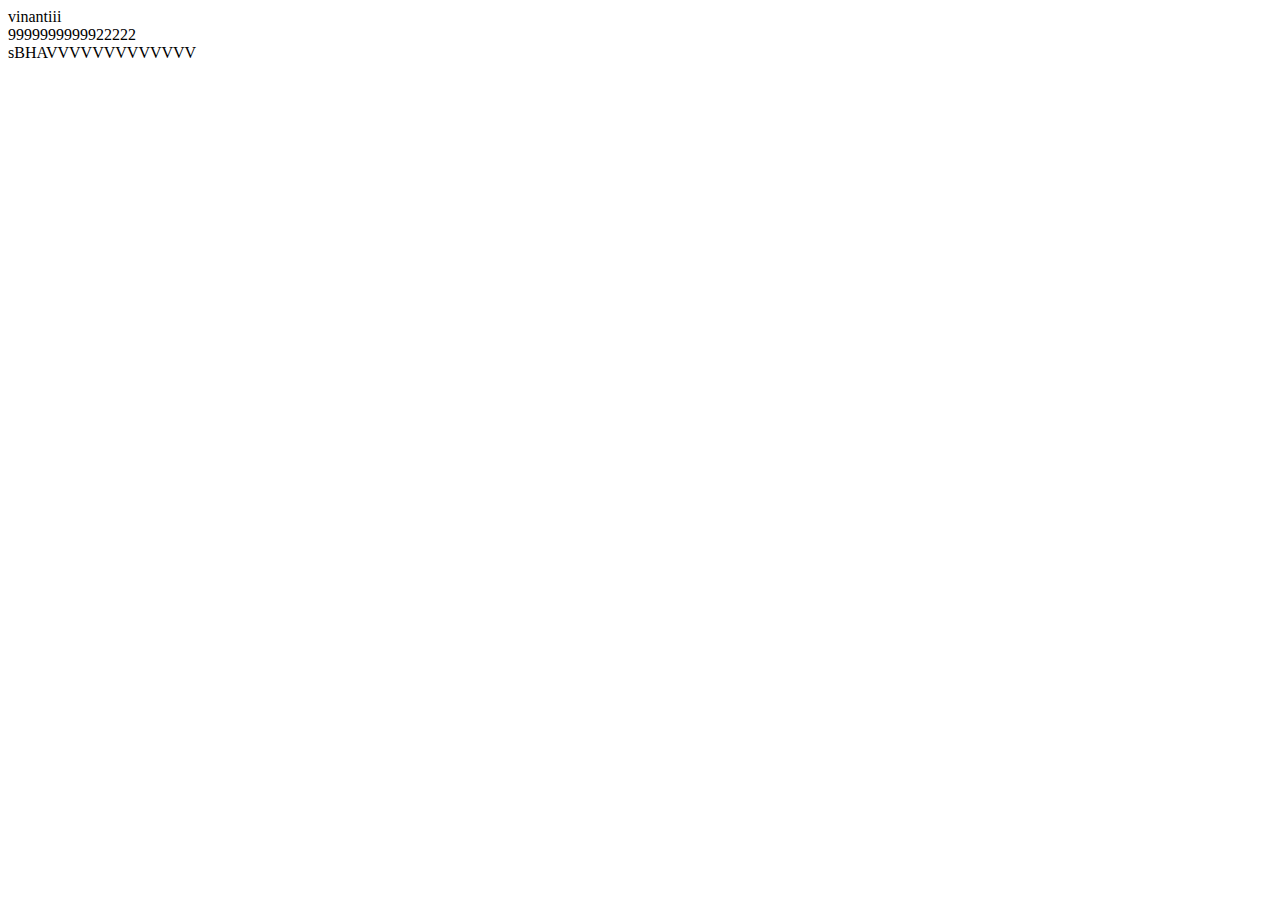
==== WebApplication1/web/index.html @ 607b6127 "Merge origin/master" ====
<!DOCTYPE html>
<!--
To change this license header, choose License Headers in Project Properties.
To change this template file, choose Tools | Templates
and open the template in the editor.
-->
<html>
    <head>
        <title>TODO supply a title</title>
        <meta charset="UTF-8">
        <meta name="viewport" content="width=device-width, initial-scale=1.0">
    </head>
    <body>
        <div>vinantiii</div>
        <div>9999999999922222</div>

        <div>sBHAVVVVVVVVVVVVV</div>

    </body>
</html>
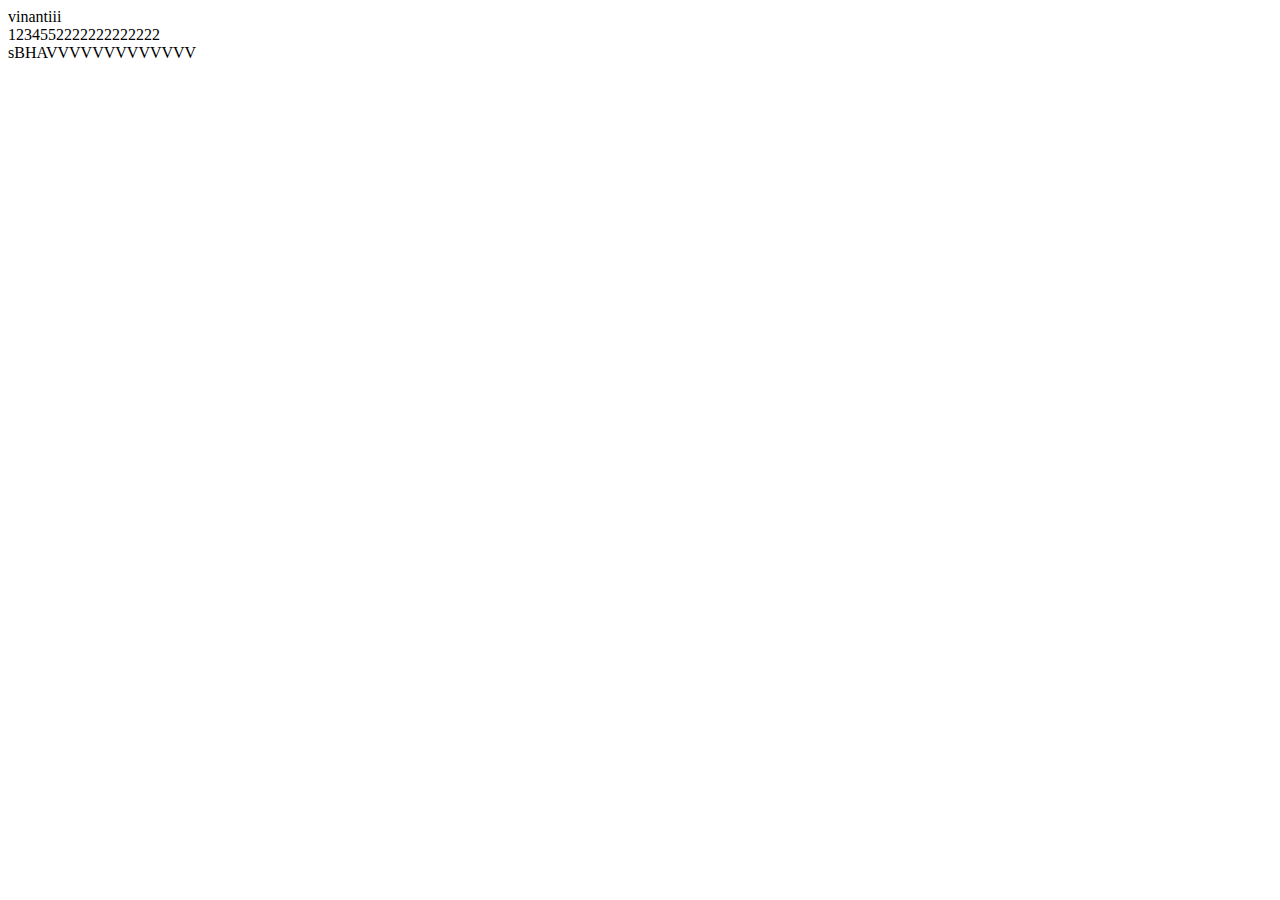
==== commit 1825ba77: "Revert "Merge origin/master"" ====
--- a/WebApplication1/web/index.html
+++ b/WebApplication1/web/index.html
@@ -12,7 +12,7 @@
     </head>
     <body>
         <div>vinantiii</div>
-        <div>9999999999922222</div>
+        <div>1234552222222222222</div>
 
         <div>sBHAVVVVVVVVVVVVV</div>
 
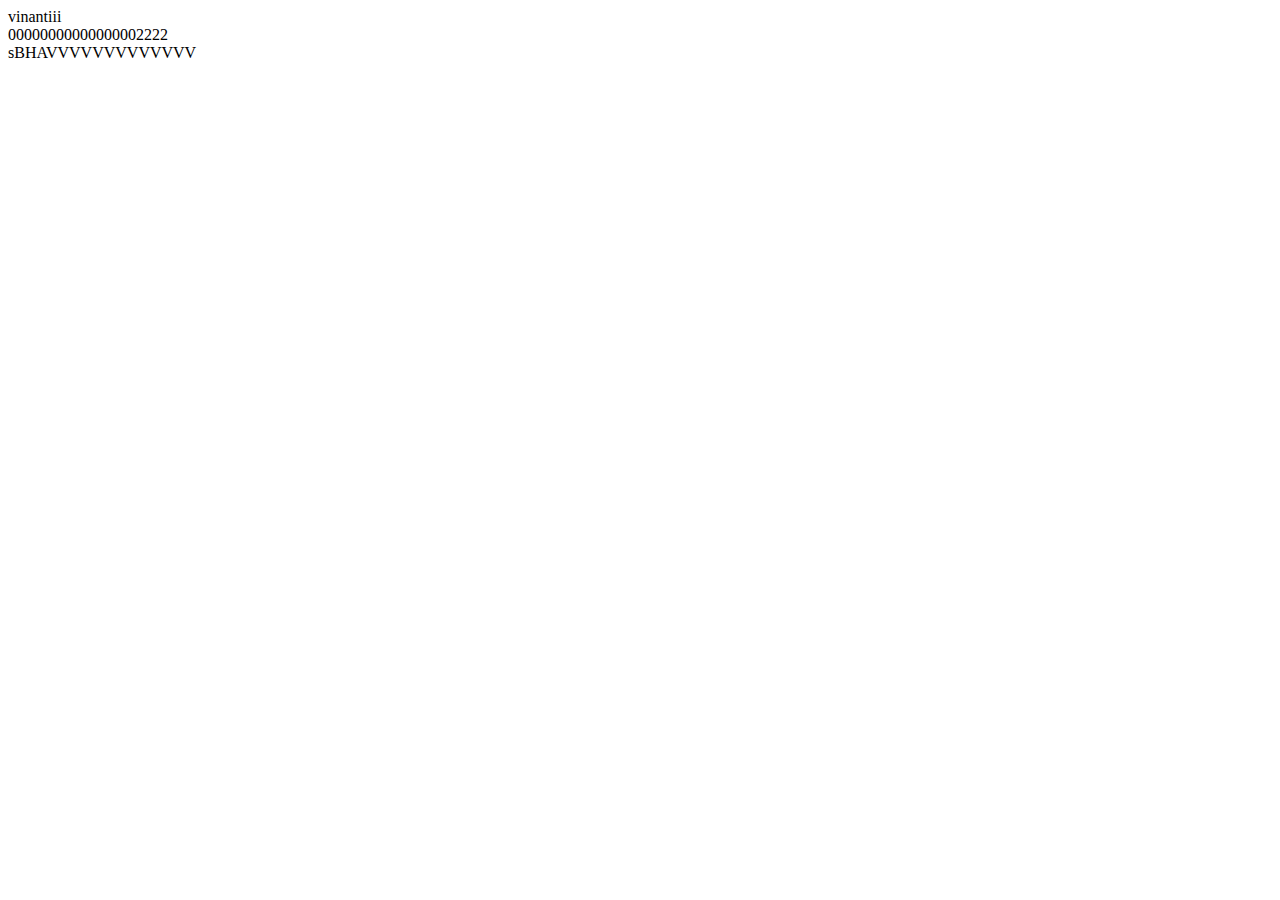
==== commit e2000360: "Merge origin/master" ====
--- a/WebApplication1/web/index.html
+++ b/WebApplication1/web/index.html
@@ -12,7 +12,7 @@
     </head>
     <body>
         <div>vinantiii</div>
-        <div>1234552222222222222</div>
+        <div>00000000000000002222</div>
 
         <div>sBHAVVVVVVVVVVVVV</div>
 
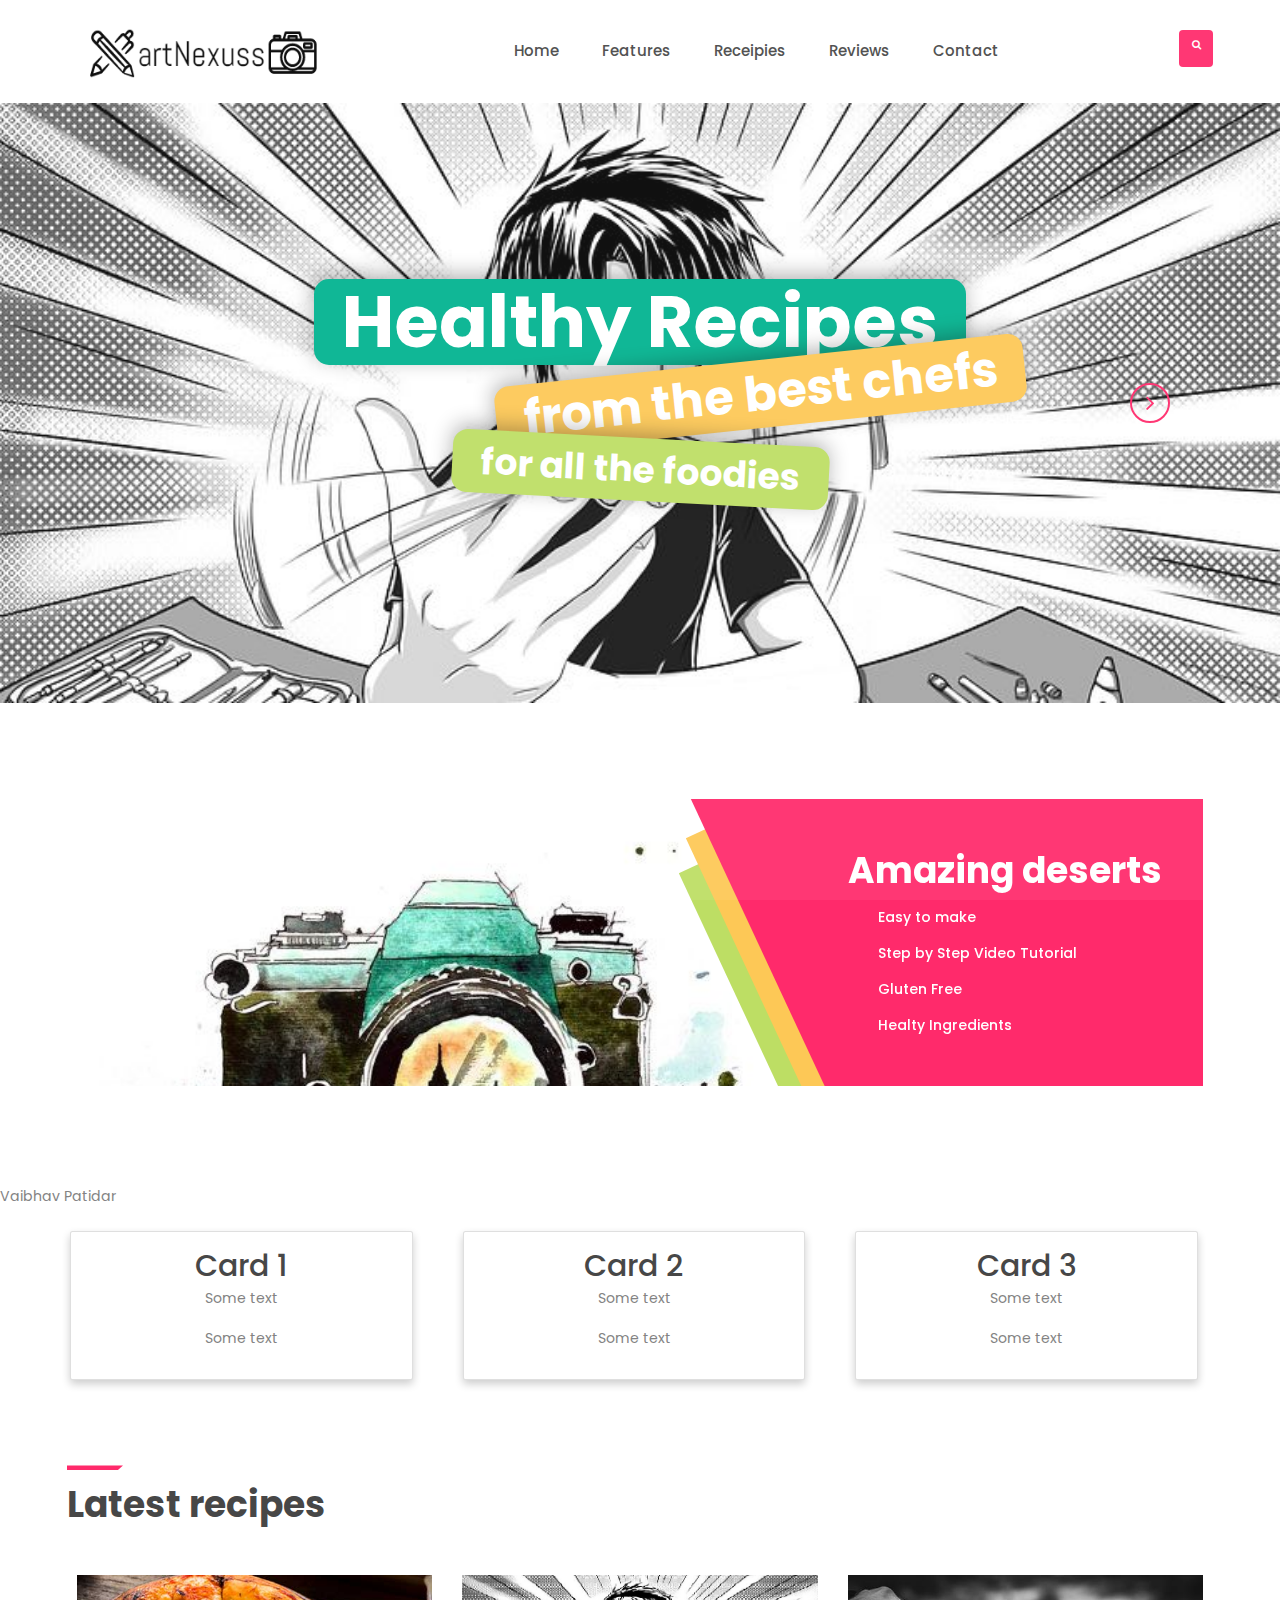
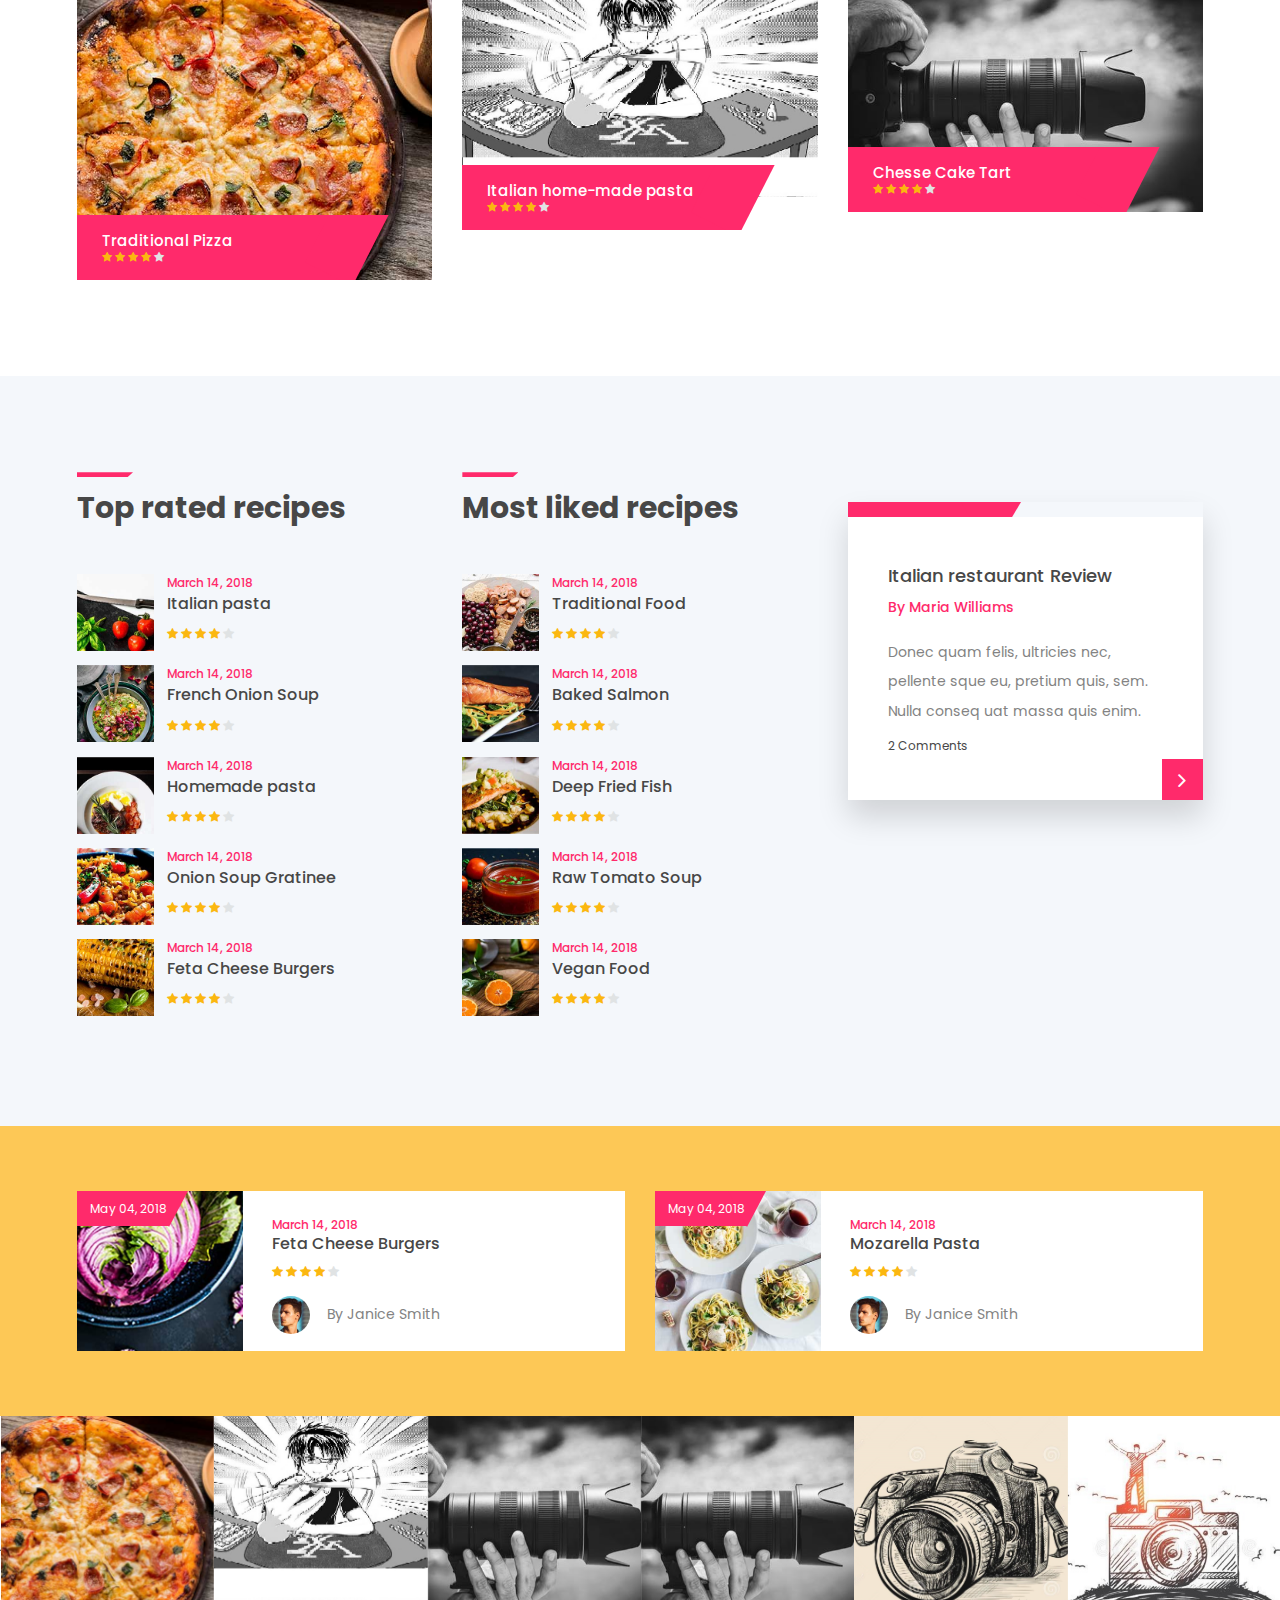
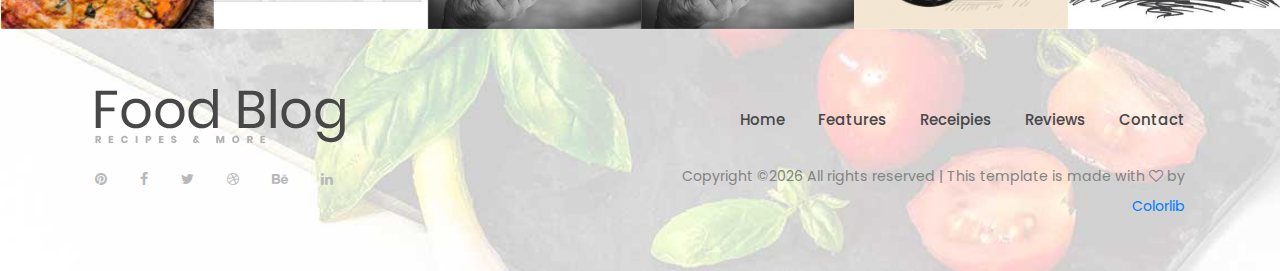
==== commit 44a5dd77: "frontend" ====
--- a/WebApplication1/web/index.html
+++ b/WebApplication1/web/index.html
@@ -1,20 +1,529 @@
 <!DOCTYPE html>
-<!--
-To change this license header, choose License Headers in Project Properties.
-To change this template file, choose Tools | Templates
-and open the template in the editor.
--->
-<html>
-    <head>
-        <title>TODO supply a title</title>
-        <meta charset="UTF-8">
-        <meta name="viewport" content="width=device-width, initial-scale=1.0">
-    </head>
-    <body>
-        <div>vinantiii</div>
-        <div>00000000000000002222</div>
-
-        <div>sBHAVVVVVVVVVVVVV</div>
-
-    </body>
-</html>
+<html lang="en">
+<head>
+	<title>Food Blog - Web Template</title>
+	<meta charset="UTF-8">
+	<meta name="description" content="Food Blog Web Template">
+	<meta name="keywords" content="food, unica, creative, html">
+	<meta name="viewport" content="width=device-width, initial-scale=1.0">
+	<!-- Favicon -->   
+	<link href="img/favicon.ico" rel="shortcut icon"/>
+	 <link rel="stylesheet" href="https://maxcdn.bootstrapcdn.com/bootstrap/3.4.1/css/bootstrap.min.css">
+  <script src="https://ajax.googleapis.com/ajax/libs/jquery/3.5.1/jquery.min.js"></script>
+  <script src="https://maxcdn.bootstrapcdn.com/bootstrap/3.4.1/js/bootstrap.min.js"></script>
+
+
+<link rel="stylesheet" href="https://cdnjs.cloudflare.com/ajax/libs/font-awesome/4.7.0/css/font-awesome.min.css">
+	<!-- Google Fonts -->
+	<link href="https://fonts.googleapis.com/css?family=Poppins:400,400i,500,500i,600,600i,700" rel="stylesheet">
+
+	<!-- Stylesheets -->
+	<link rel="stylesheet" href="css/bootstrap.min.css"/>
+	<link rel="stylesheet" href="css/font-awesome.min.css"/>
+	<link rel="stylesheet" href="css/owl.carousel.css"/>
+	<link rel="stylesheet" href="css/animate.css"/>
+	<link rel="stylesheet" href="css/style.css"/>
+
+
+	<!--[if lt IE 9]>
+	  <script src="https://oss.maxcdn.com/html5shiv/3.7.2/html5shiv.min.js"></script>
+	  <script src="https://oss.maxcdn.com/respond/1.4.2/respond.min.js"></script>
+	<![endif]-->
+
+</head>
+<body>
+
+
+
+ 
+	<!-- Page Preloder -->
+	<div id="preloder">
+		<div class="loader"></div>
+	</div>
+
+	
+	
+	<!-- Header section -->
+	<header class="header-section">
+	<!--	<div class="header-top">
+			<div class="container">
+				<div class="header-social">
+					<a href="#"><i class="fa fa-pinterest"></i></a>
+					<a href="#"><i class="fa fa-facebook"></i></a>
+					<a href="#"><i class="fa fa-twitter"></i></a>
+					<a href="#"><i class="fa fa-dribbble"></i></a>
+					<a href="#"><i class="fa fa-behance"></i></a>
+					<a href="#"><i class="fa fa-linkedin"></i></a>
+				</div>
+				<div class="user-panel">
+					<a href="#">Register</a> / 
+					<a href="#">Login</a>
+				</div>
+			</div>
+		</div>
+		
+		-->
+		
+	
+		<div class="header-bottom">
+			<div class="container">
+				<a href="index.html" class="site-logo">
+					<img src="img/8.png" alt="" style="width:280px; height:70px;">
+				</a>
+				<div class="nav-switch">
+					<i class="fa fa-bars"></i>
+				</div>
+				<div class="header-search">
+					<a href="#"><i class="fa fa-search"></i></a>
+				</div>
+				<ul class="main-menu">
+					<li><a href="index.html">Home</a></li>
+					<li><a href="about.html">Features</a></li>
+					<li><a href="recipes.html">Receipies</a></li>
+					<li><a href="#">Reviews</a></li>
+					<li><a href="contact.html">Contact</a></li>
+				</ul>
+			</div>
+		</div>
+	</header>
+	<!-- Header section end -->
+
+
+	<!-- Hero section -->
+	<section class="hero-section">
+		<div class="hero-slider owl-carousel">
+			<div class="hero-slide-item set-bg" data-setbg="img/mm.jpeg">
+				<div class="hs-text">
+					<h2 class="hs-title-1"><span>Healthy Recipes</span></h2>
+					<h2 class="hs-title-2"><span>from the best chefs</span></h2>
+					<h2 class="hs-title-3"><span>for all the foodies</span></h2>
+				</div>
+			</div>
+			<div class="hero-slide-item set-bg" data-setbg="img/kkk.jpg">
+				<div class="hs-text">
+					<h2 class="hs-title-1"><span>Healthy Recipes</span></h2>
+					<h2 class="hs-title-2"><span>from the best chefs</span></h2>
+					<h2 class="hs-title-3"><span>for all the foodies</span></h2>
+				</div>
+			</div>
+		</div>
+	</section>
+	<!-- Hero section end -->
+
+
+	<!-- Add section end -->
+	<section class="add-section spad">
+		<div class="container">
+			<div class="add-warp">
+				<div class="add-slider owl-carousel">
+					<div class="as-item set-bg" data-setbg="img/55.jpg"></div>
+					<div class="as-item set-bg" data-setbg="img/vv.jpg"></div>
+					<div class="as-item set-bg" data-setbg="img/cc.jpg"></div>
+				</div>
+				<div class="row add-text-warp">
+					<div class="col-lg-4 col-md-5 offset-lg-8 offset-md-7">
+						<div class="add-text text-white">
+							<div class="at-style"></div>
+							<h2>Amazing deserts</h2>
+							<ul>
+								<li>Easy to make</li>
+								<li>Step by Step Video Tutorial</li>
+								<li>Gluten Free</li>
+								<li>Healty  Ingredients</li>
+							</ul>
+						</div>
+					</div>
+				</div>
+			</div>
+		</div>
+	</section>
+	<!-- Add section end -->
+<p>Vaibhav Patidar</p>
+
+<div class="row vai">
+  <div class="column">
+    <div class="card vaiii">
+      <h3>Card 1</h3>
+      <p>Some text</p>
+      <p>Some text</p>
+    </div>
+  </div>
+
+  <div class="column">
+    <div class="card">
+      <h3>Card 2</h3>
+      <p>Some text</p>
+      <p>Some text</p>
+    </div>
+  </div>
+  
+  <div class="column">
+    <div class="card">
+      <h3>Card 3</h3>
+      <p>Some text</p>
+      <p>Some text</p>
+    </div>
+  </div>
+  </div>
+  <br> <br> <br> <br> <br>
+	<!-- Recipes section -->
+	<section class="recipes-section spad pt-0">
+		<div class="container">
+			<div class="section-title">
+				<h2>Latest recipes</h2>
+			</div>
+			<div class="row">
+				<div class="col-lg-4 col-md-6">
+					<div class="recipe">
+						<img src="img/1.jpg" alt="">
+						<div class="recipe-info-warp">
+							<div class="recipe-info">
+								<h3>Traditional Pizza</h3>
+								<div class="rating">
+									<i class="fa fa-star"></i>
+									<i class="fa fa-star"></i>
+									<i class="fa fa-star"></i>
+									<i class="fa fa-star"></i>
+									<i class="fa fa-star is-fade"></i>
+								</div>
+							</div>
+						</div>
+					</div>
+				</div>
+				<div class="col-lg-4 col-md-6 col-md-6">
+					<div class="recipe">
+						<img src="img/2.jpg" alt="">
+						<div class="recipe-info-warp">
+							<div class="recipe-info">
+								<h3>Italian home-made pasta</h3>
+								<div class="rating">
+									<i class="fa fa-star"></i>
+									<i class="fa fa-star"></i>
+									<i class="fa fa-star"></i>
+									<i class="fa fa-star"></i>
+									<i class="fa fa-star is-fade"></i>
+								</div>
+							</div>
+						</div>
+					</div>
+				</div>
+				<div class="col-lg-4 col-md-6">
+					<div class="recipe">
+						<img src="img/3.jpeg" alt="">
+						<div class="recipe-info-warp">
+							<div class="recipe-info">
+								<h3>Chesse Cake Tart</h3>
+								<div class="rating">
+									<i class="fa fa-star"></i>
+									<i class="fa fa-star"></i>
+									<i class="fa fa-star"></i>
+									<i class="fa fa-star"></i>
+									<i class="fa fa-star is-fade"></i>
+								</div>
+							</div>
+						</div>
+					</div>
+				</div>
+				
+			</div>
+		</div>
+	</section>
+	<!-- Recipes section end -->
+
+
+	<!-- Footer widgets section -->
+	<section class="bottom-widgets-section spad">
+		<div class="container">
+			<div class="row">
+				<div class="col-lg-4 col-md-6 ftw-warp">
+					<div class="section-title">
+						<h3>Top rated recipes</h3>
+					</div>
+					<ul class="sp-recipes-list">
+						<li>
+							<div class="rl-thumb set-bg" data-setbg="img/thumb1.jpg"></div>
+							<div class="rl-info">
+								<span>March 14, 2018</span>
+								<h6>Italian pasta</h6>
+								<div class="rating">
+									<i class="fa fa-star"></i>
+									<i class="fa fa-star"></i>
+									<i class="fa fa-star"></i>
+									<i class="fa fa-star"></i>
+									<i class="fa fa-star is-fade"></i>
+								</div>
+							</div>
+						</li>
+						<li>
+							<div class="rl-thumb set-bg" data-setbg="img/thumb2.jpg"></div>
+							<div class="rl-info">
+								<span>March 14, 2018</span>
+								<h6>French Onion Soup</h6>
+								<div class="rating">
+									<i class="fa fa-star"></i>
+									<i class="fa fa-star"></i>
+									<i class="fa fa-star"></i>
+									<i class="fa fa-star"></i>
+									<i class="fa fa-star is-fade"></i>
+								</div>
+							</div>
+						</li>
+						<li>
+							<div class="rl-thumb set-bg" data-setbg="img/thumb3.jpg"></div>
+							<div class="rl-info">
+								<span>March 14, 2018</span>
+								<h6>Homemade  pasta</h6>
+								<div class="rating">
+									<i class="fa fa-star"></i>
+									<i class="fa fa-star"></i>
+									<i class="fa fa-star"></i>
+									<i class="fa fa-star"></i>
+									<i class="fa fa-star is-fade"></i>
+								</div>
+							</div>
+						</li>
+						<li>
+							<div class="rl-thumb set-bg" data-setbg="img/thumb4.jpg"></div>
+							<div class="rl-info">
+								<span>March 14, 2018</span>
+								<h6>Onion Soup Gratinee</h6>
+								<div class="rating">
+									<i class="fa fa-star"></i>
+									<i class="fa fa-star"></i>
+									<i class="fa fa-star"></i>
+									<i class="fa fa-star"></i>
+									<i class="fa fa-star is-fade"></i>
+								</div>
+							</div>
+						</li>
+						<li>
+							<div class="rl-thumb set-bg" data-setbg="img/thumb5.jpg"></div>
+							<div class="rl-info">
+								<span>March 14, 2018</span>
+								<h6>Feta Cheese Burgers</h6>
+								<div class="rating">
+									<i class="fa fa-star"></i>
+									<i class="fa fa-star"></i>
+									<i class="fa fa-star"></i>
+									<i class="fa fa-star"></i>
+									<i class="fa fa-star is-fade"></i>
+								</div>
+							</div>
+						</li>
+					</ul>
+				</div>
+				<div class="col-lg-4 col-md-6 ftw-warp">
+					<div class="section-title">
+						<h3>Most liked recipes</h3>
+					</div>
+					<ul class="sp-recipes-list">
+						<li>
+							<div class="rl-thumb set-bg" data-setbg="img/thumb6.jpg"></div>
+							<div class="rl-info">
+								<span>March 14, 2018</span>
+								<h6>Traditional Food</h6>
+								<div class="rating">
+									<i class="fa fa-star"></i>
+									<i class="fa fa-star"></i>
+									<i class="fa fa-star"></i>
+									<i class="fa fa-star"></i>
+									<i class="fa fa-star is-fade"></i>
+								</div>
+							</div>
+						</li>
+						<li>
+							<div class="rl-thumb set-bg" data-setbg="img/thumb7.jpg"></div>
+							<div class="rl-info">
+								<span>March 14, 2018</span>
+								<h6>Baked Salmon</h6>
+								<div class="rating">
+									<i class="fa fa-star"></i>
+									<i class="fa fa-star"></i>
+									<i class="fa fa-star"></i>
+									<i class="fa fa-star"></i>
+									<i class="fa fa-star is-fade"></i>
+								</div>
+							</div>
+						</li>
+						<li>
+							<div class="rl-thumb set-bg" data-setbg="img/thumb8.jpg"></div>
+							<div class="rl-info">
+								<span>March 14, 2018</span>
+								<h6>Deep Fried Fish</h6>
+								<div class="rating">
+									<i class="fa fa-star"></i>
+									<i class="fa fa-star"></i>
+									<i class="fa fa-star"></i>
+									<i class="fa fa-star"></i>
+									<i class="fa fa-star is-fade"></i>
+								</div>
+							</div>
+						</li>
+						<li>
+							<div class="rl-thumb set-bg" data-setbg="img/thumb9.jpg"></div>
+							<div class="rl-info">
+								<span>March 14, 2018</span>
+								<h6>Raw Tomato Soup</h6>
+								<div class="rating">
+									<i class="fa fa-star"></i>
+									<i class="fa fa-star"></i>
+									<i class="fa fa-star"></i>
+									<i class="fa fa-star"></i>
+									<i class="fa fa-star is-fade"></i>
+								</div>
+							</div>
+						</li>
+						<li>
+							<div class="rl-thumb set-bg" data-setbg="img/thumb10.jpg"></div>
+							<div class="rl-info">
+								<span>March 14, 2018</span>
+								<h6>Vegan Food</h6>
+								<div class="rating">
+									<i class="fa fa-star"></i>
+									<i class="fa fa-star"></i>
+									<i class="fa fa-star"></i>
+									<i class="fa fa-star"></i>
+									<i class="fa fa-star is-fade"></i>
+								</div>
+							</div>
+						</li>
+					</ul>
+				</div>
+				<div class="col-lg-4">
+					<div class="sp-blog-item">
+						<div class="blog-thubm">
+							<img src="img/blog/1.jpg" alt="">
+							<div class="blog-date">
+								<span>May 04, 2018</span>
+							</div>
+						</div>
+						<div class="blog-text">
+							<h5>Italian restaurant Review</h5>
+							<span>By Maria Williams</span>
+							<p>Donec quam felis, ultricies nec, pellente sque eu, pretium quis, sem. Nulla conseq uat massa quis enim. </p>
+							<a href="#" class="comment">2 Comments</a>
+							<a href="#" class="readmore"><i class="fa fa-angle-right"></i></a>
+						</div>
+					</div>
+				</div>
+			</div>
+		</div>
+	</section>
+	<!-- Footer widgets section end -->
+
+
+	<!-- Review section end -->
+	<section class="review-section">
+		<div class="container">
+			<div class="row">
+				<div class="col-lg-6 col-md-8 offset-lg-0 offset-md-2">
+					<div class="review-item">
+						<div class="review-thumb set-bg" data-setbg="img/thumb11.jpg">
+							<div class="review-date">
+								<span>May 04, 2018</span>
+							</div>
+						</div>
+						<div class="review-text">
+							<span>March 14, 2018</span>
+							<h6>Feta Cheese Burgers</h6>
+							<div class="rating">
+								<i class="fa fa-star"></i>
+								<i class="fa fa-star"></i>
+								<i class="fa fa-star"></i>
+								<i class="fa fa-star"></i>
+								<i class="fa fa-star is-fade"></i>
+							</div>
+							<div class="author-meta">
+								<div class="author-pic set-bg" data-setbg="img/author.jpg"></div>
+								<p>By Janice Smith</p>
+							</div>
+						</div>
+					</div>
+				</div>
+				<div class="col-lg-6 col-md-8 offset-lg-0 offset-md-2">
+					<div class="review-item">
+						<div class="review-thumb set-bg" data-setbg="img/thumb12.jpg">
+							<div class="review-date">
+								<span>May 04, 2018</span>
+							</div>
+						</div>
+						<div class="review-text">
+							<span>March 14, 2018</span>
+							<h6>Mozarella Pasta</h6>
+							<div class="rating">
+								<i class="fa fa-star"></i>
+								<i class="fa fa-star"></i>
+								<i class="fa fa-star"></i>
+								<i class="fa fa-star"></i>
+								<i class="fa fa-star is-fade"></i>
+							</div>
+							<div class="author-meta">
+								<div class="author-pic set-bg" data-setbg="img/author.jpg"></div>
+								<p>By Janice Smith</p>
+							</div>
+						</div>
+					</div>
+				</div>
+			</div>
+		</div>
+	</section>
+	<!-- Review section end -->
+
+
+	<!-- Gallery section -->
+	<div class="gallery">
+		<div class="gallery-slider owl-carousel">
+			<div class="gs-item set-bg" data-setbg="img/1.jpg"></div>
+			<div class="gs-item set-bg" data-setbg="img/2.jpg"></div>
+			<div class="gs-item set-bg" data-setbg="img/3.jpeg"></div>
+			<div class="gs-item set-bg" data-setbg="img/4.jpeg"></div>
+			<div class="gs-item set-bg" data-setbg="img/gg.jpg"></div>
+			<div class="gs-item set-bg" data-setbg="img/kkk.jpg"></div>
+		</div>
+	</div>
+	<!-- Gallery section end -->
+
+
+	<!-- Footer section  -->
+	<footer class="footer-section set-bg" data-setbg="img/footer-bg.jpg">
+		<div class="container-fluid">
+			<div class="row">
+				<div class="col-lg-6">
+					<div class="footer-logo">
+						<img src="img/logo.png" alt="">
+					</div>
+					<div class="footer-social">
+						<a href="#"><i class="fa fa-pinterest"></i></a>
+						<a href="#"><i class="fa fa-facebook"></i></a>
+						<a href="#"><i class="fa fa-twitter"></i></a>
+						<a href="#"><i class="fa fa-dribbble"></i></a>
+						<a href="#"><i class="fa fa-behance"></i></a>
+						<a href="#"><i class="fa fa-linkedin"></i></a>
+					</div>
+				</div>
+				<div class="col-lg-6 text-lg-right">
+					<ul class="footer-menu">
+						<li><a href="#">Home</a></li>
+						<li><a href="#">Features</a></li>
+						<li><a href="#">Receipies</a></li>
+						<li><a href="#">Reviews</a></li>
+						<li><a href="#">Contact</a></li>
+					</ul>
+					<p class="copyright"><!-- Link back to Colorlib can't be removed. Template is licensed under CC BY 3.0. -->
+Copyright &copy;<script>document.write(new Date().getFullYear());</script> All rights reserved | This template is made with <i class="fa fa-heart-o" aria-hidden="true"></i> by <a href="https://colorlib.com" target="_blank">Colorlib</a>
+<!-- Link back to Colorlib can't be removed. Template is licensed under CC BY 3.0. -->
+</p>
+				</div>
+			</div>
+		</div>
+	</footer>
+	<!-- Footer section end -->
+
+
+
+	<!--====== Javascripts & Jquery ======-->
+	<script src="js/jquery-3.2.1.min.js"></script>
+	<script src="js/owl.carousel.min.js"></script>
+	<script src="js/main.js"></script>
+</body>
+</html>--- a/WebApplication1/web/css/style.css
+++ b/WebApplication1/web/css/style.css
@@ -0,0 +1,1749 @@
+/* =================================
+------------------------------------
+  Food Blog - Web Template
+  Version: 1.0
+ ------------------------------------ 
+ ====================================*/
+
+/*----------------------------------------*/
+/* Template default CSS
+/*----------------------------------------*/
+
+html,
+body {
+	height: 100%;
+	font-family: 'Poppins', sans-serif;
+	-webkit-font-smoothing: antialiased;
+	font-smoothing: antialiased;
+}
+
+h1,
+h2,
+h3,
+h4,
+h5,
+h6 {
+	margin: 0;
+	font-weight: 500;
+	color: #474747;
+}
+
+h1 {
+	font-size: 70px;
+}
+
+h2 {
+	font-size: 36px;
+}
+
+h3 {
+	font-size: 30px;
+}
+
+h4 {
+	font-size: 24px;
+}
+
+h5 {
+	font-size: 18px;
+}
+
+h6 {
+	font-size: 16px;
+}
+
+p {
+	font-size: 14.1px;
+	color: #838383;
+	line-height: 2.1;
+}
+
+img {
+	max-width: 100%;
+}
+
+input:focus,
+select:focus,
+button:focus,
+textarea:focus {
+	outline: none;
+}
+
+a:hover,
+a:focus {
+	text-decoration: none;
+	outline: none;
+}
+
+ul,
+ol {
+	padding: 0;
+	margin: 0;
+}
+
+/*---------------------
+	Helper CSS
+-----------------------*/
+
+.section-title {
+	margin-bottom: 48px;
+	position: relative;
+	padding-top: 18px;
+}
+
+.section-title:after {
+	position: absolute;
+	content: "";
+	width: 56px;
+	height: 5px;
+	left: 0;
+	top: 0;
+	background: #ff2a6b;
+	-webkit-clip-path: polygon(0 0, 100% 0, 90% 100%, 0% 100%);
+	clip-path: polygon(0 0, 100% 0, 90% 100%, 0% 100%);
+}
+
+.section-title h2,
+.section-title h3 {
+	font-weight: 700;
+}
+
+.set-bg {
+	
+	background-repeat: no-repeat;
+	background-size: cover;
+	background-position: top center;
+}
+
+.spad {
+	padding-top: 96px;
+	padding-bottom: 96px;
+}
+
+.text-white h1,
+.text-white h2,
+.text-white h3,
+.text-white h4,
+.text-white h5,
+.text-white h6,
+.text-white p,
+.text-white span,
+.text-white li,
+.text-white a {
+	color: #fff;
+}
+
+.rating i {
+	color: #fbb710;
+}
+
+.rating .is-fade {
+	color: #e0e3e4;
+}
+
+/*---------------------
+	Commom elements
+-----------------------*/
+
+/* buttons */
+
+.site-btn {
+	display: inline-block;
+	min-width: 178px;
+	text-align: center;
+	border: none;
+	padding: 18px 5px;
+	font-weight: 400;
+	font-size: 14px;
+	position: relative;
+	color: #fff;
+	cursor: pointer;
+	background: #ff2a6b;
+}
+
+/* Preloder */
+
+#preloder {
+	position: fixed;
+	width: 100%;
+	height: 100%;
+	top: 0;
+	left: 0;
+	z-index: 999999;
+	background: #fff;
+}
+
+.loader {
+	width: 40px;
+	height: 40px;
+	position: absolute;
+	top: 50%;
+	left: 50%;
+	margin-top: -13px;
+	margin-left: -13px;
+	border-radius: 60px;
+	animation: loader 0.8s linear infinite;
+	-webkit-animation: loader 0.8s linear infinite;
+}
+
+@keyframes loader {
+	0% {
+		-webkit-transform: rotate(0deg);
+		transform: rotate(0deg);
+		border: 4px solid #f44336;
+		border-left-color: transparent;
+	}
+	50% {
+		-webkit-transform: rotate(180deg);
+		transform: rotate(180deg);
+		border: 4px solid #673ab7;
+		border-left-color: transparent;
+	}
+	100% {
+		-webkit-transform: rotate(360deg);
+		transform: rotate(360deg);
+		border: 4px solid #f44336;
+		border-left-color: transparent;
+	}
+}
+
+@-webkit-keyframes loader {
+	0% {
+		-webkit-transform: rotate(0deg);
+		border: 4px solid #f44336;
+		border-left-color: transparent;
+	}
+	50% {
+		-webkit-transform: rotate(180deg);
+		border: 4px solid #673ab7;
+		border-left-color: transparent;
+	}
+	100% {
+		-webkit-transform: rotate(360deg);
+		border: 4px solid #f44336;
+		border-left-color: transparent;
+	}
+}
+
+/*------------------
+  Header section
+---------------------*/
+
+.header-section {
+	clear: both;
+}
+
+.header-top {
+	background: #ff2a6b;
+	overflow: hidden;
+	padding: 18px 0;
+}
+
+.header-social {
+	float: left;
+}
+
+.header-social a {
+	color: #fff;
+	margin-right: 35px;
+}
+
+.user-panel {
+	float: right;
+	color: #fff;
+	font-size: 14px;
+	font-weight: 600;
+}
+
+.user-panel a {
+	color: #fff;
+}
+
+.header-bottom {
+	padding: 15px 0;
+	position: relative;
+}
+
+.site-logo {
+	display: inline-block;
+}
+
+.nav-switch {
+	display: none;
+}
+
+.main-menu,
+.footer-menu {
+	list-style: none;
+	float: right;
+	margin-right: 160px;
+}
+
+.main-menu li,
+.footer-menu li {
+	display: inline;
+}
+
+.main-menu li a,
+.footer-menu li a {
+	display: inline-block;
+	font-size: 15px;
+	font-weight: 500;
+	color: #474747;
+	padding: 25px 20px;
+}
+
+.main-menu li a:hover,
+.footer-menu li a:hover {
+	color: #ff2a6b;
+}
+
+.header-search {
+	float: right;
+	margin-top: 15px;
+}
+
+.header-search a {
+	height: 37px;
+	width: 34px;
+	border: none;
+	background: #ff2a6b;
+	color: #fff;
+	border-radius: 4px;
+	display: inline-block;
+	text-align: center;
+	padding-top: 7px;
+}
+
+/*------------------
+  Hero Section
+---------------------*/
+
+.hero-section {
+	clear: both;
+}
+
+.hero-slide-item {
+	height: 600px;
+	display: table;
+	width: 100%;
+	overflow: hidden;
+}
+
+.hs-text {
+	vertical-align: middle;
+	display: table-cell;
+	text-align: center;
+}
+
+.hs-title-1,
+.hs-title-2,
+.hs-title-3 {
+	font-weight: 700;
+	color: #fff;
+	position: relative;
+	
+	margin-bottom: 10px;
+}
+
+.hs-title-1 span,
+.hs-title-2 span,
+.hs-title-3 span {
+	display: inline-block;
+	border-radius: 15px;
+	position: relative;
+	-webkit-box-shadow: -1px -5px 20px 0px rgba(0, 0, 0, 0.3);
+	        box-shadow: -1px -5px 20px 0px rgba(0, 0, 0, 0.3);
+	opacity: 0;
+}
+
+.hs-title-1 {
+	font-size: 72px;
+	z-index: 3;
+}
+
+.hs-title-1 span {
+	padding: 0 28px;
+	background:  #00b38f;
+	-webkit-transform: rotate(4deg);
+	    -ms-transform: rotate(4deg);
+	        transform: rotate(4deg);
+}
+
+.hs-title-2 {
+	font-size: 48px;
+	z-index: 4;
+}
+
+.hs-title-2 span {
+	padding: 5px 28px;
+	background: #fdc856;
+	-webkit-transform: rotate(0deg);
+	    -ms-transform: rotate(0deg);
+	        transform: rotate(0deg);
+	left: 0;
+	top: 0;
+}
+
+.hs-title-3 {
+	font-size: 36px;
+	z-index: 5;
+}
+
+.hs-title-3 span {
+	padding: 10px 28px;
+	background: #bdde64;
+	-webkit-transform: rotate(0deg);
+	    -ms-transform: rotate(0deg);
+	        transform: rotate(0deg);
+	top: 0;
+}
+
+.owl-item.active .hero-slide-item .hs-title-1 span,
+.owl-item.active .hero-slide-item .hs-title-2 span,
+.owl-item.active .hero-slide-item .hs-title-3 span {
+	opacity: 1;
+	
+}
+
+.owl-item.active .hero-slide-item .hs-title-1 span {
+	-webkit-transform: rotate(0);
+	    -ms-transform: rotate(0);
+	        transform: rotate(0);
+	-webkit-transition: all 0.4s ease 0.6s;
+	-o-transition: all 0.4s ease 0.6s;
+	transition: all 0.4s ease 0.6s;
+}
+
+.owl-item.active .hero-slide-item .hs-title-2 span {
+	-webkit-transform: rotate(-6deg);
+	    -ms-transform: rotate(-6deg);
+	        transform: rotate(-6deg);
+	left: 120px;
+	top: -15px;
+	-webkit-transition: all 0.4s ease 0.8s;
+	-o-transition: all 0.4s ease 0.8s;
+	transition: all 0.4s ease 0.8s;
+}
+
+.owl-item.active .hero-slide-item .hs-title-3 span {
+	-webkit-transform: rotate(3deg);
+	    -ms-transform: rotate(3deg);
+	        transform: rotate(3deg);
+	top: -15px;
+	-webkit-transition: all 0.4s ease 1s;
+	-o-transition: all 0.4s ease 1s;
+	transition: all 0.4s ease 1s;
+}
+
+.hero-slider .owl-next {
+	position: absolute;
+	width: 40px;
+	height: 40px;
+	border: 2px solid #ff2a6b;
+	color: #ff2a6b;
+	border-radius: 50%;
+	right: 110px;
+	top: calc(50% - 20px);
+	text-align: center;
+	font-size: 24px;
+}
+
+/*------------------
+  Add Section
+---------------------*/
+
+.add-slider {
+	position: absolute;
+	width: calc(100% - 33.333333%);
+	height: 100%;
+	background: #333;
+}
+
+.add-slider .owl-stage-outer,
+.add-slider .owl-stage,
+.add-slider .owl-item,
+.add-slider .as-item {
+	height: 100%;
+}
+
+.add-text-warp {
+	position: relative;
+	z-index: 2;
+}
+
+.add-warp {
+	position: relative;
+	overflow: hidden;
+}
+
+.add-warp .add-text {
+	background: #ff2a6b;
+	padding: 50px 0 35px;
+}
+
+.add-warp .add-text:after {
+	position: absolute;
+	content: "";
+	width: 160px;
+	height: 123%;
+	left: -80px;
+	top: -61px;
+	background: #ff2a6b;
+	-webkit-transform: rotate(-25deg);
+	    -ms-transform: rotate(-25deg);
+	        transform: rotate(-25deg);
+	z-index: -1;
+}
+
+.add-warp .add-text h2 {
+	font-weight: 700;
+	margin-bottom: 15px;
+}
+
+.add-warp .add-text ul {
+	list-style: none;
+}
+
+.add-warp .add-text ul li {
+	position: relative;
+	font-weight: 500;
+	font-size: 14px;
+	padding-left: 30px;
+	margin-bottom: 15px;
+}
+
+.add-warp .add-text ul li:after {
+	position: absolute;
+	content: "";
+	width: 25px;
+	height: 25px;
+	left: 0;
+	top: 0;
+	background-image: url(../img/icon/check.png);
+}
+
+.add-warp .add-text .at-style {
+	position: absolute;
+	height: 100%;
+	width: 40%;
+	left: 0;
+	z-index: -2;
+}
+
+.add-warp .add-text .at-style:after {
+	position: absolute;
+	content: "";
+	width: 160px;
+	height: 123%;
+	left: -80px;
+	top: -61px;
+	background: #fdc856;
+	-webkit-transform: rotate(-25deg);
+	    -ms-transform: rotate(-25deg);
+	        transform: rotate(-25deg);
+	z-index: -1;
+}
+
+.add-warp .add-text .at-style:before {
+	position: absolute;
+	content: "";
+	width: 160px;
+	height: 123%;
+	left: -87px;
+	top: -26px;
+	background: #bdde64;
+	-webkit-transform: rotate(-25deg);
+	    -ms-transform: rotate(-25deg);
+	        transform: rotate(-25deg);
+	z-index: -1;
+}
+
+/*------------------
+  Recipes Section
+---------------------*/
+
+.recipes-section .container {
+	margin-bottom: -30px;
+}
+
+.recipe {
+	position: relative;
+	margin-bottom: 30px;
+}
+
+.recipe .recipe-info-warp {
+	position: absolute;
+	width: 100%;
+	bottom: 0;
+	left: 0;
+	padding-right: 80px;
+	overflow: hidden;
+}
+
+.recipe .recipe-info {
+	padding: 17px 25px 15px;
+	background: #ff2a6b;
+	position: relative;
+}
+
+.recipe .recipe-info:after {
+	position: absolute;
+	content: "";
+	width: 53px;
+	height: calc(100% + 40px);
+	right: -27px;
+	bottom: 0;
+	background: #ff2a6b;
+	-webkit-transform: rotate(27deg);
+	    -ms-transform: rotate(27deg);
+	        transform: rotate(27deg);
+}
+
+.recipe .recipe-info h3 {
+	font-size: 15px;
+	color: #fff;
+}
+
+.recipe .rating i {
+	font-size: 11px;
+}
+
+/*----------------------
+  Bottom widget Section
+------------------------*/
+
+.bottom-widgets-section {
+	background: #f4f7fb;
+}
+
+.sp-recipes-list {
+	list-style: none;
+}
+
+.sp-recipes-list li {
+	margin-bottom: 22px;
+}
+
+.sp-recipes-list .rl-thumb {
+	width: 77px;
+	height: 77px;
+	float: left;
+}
+
+.sp-recipes-list .rl-info {
+	padding-left: 90px;
+}
+
+.sp-recipes-list .rl-info span {
+	font-size: 12px;
+	font-weight: 500;
+	color: #ff2a6b;
+}
+
+.sp-recipes-list .rl-info h6 {
+	margin-bottom: 12px;
+	padding-top: 2px;
+}
+
+.sp-recipes-list .rl-info .rating {
+	font-size: 12px;
+}
+
+.sp-blog-item {
+	margin-top: 30px;
+	-webkit-box-shadow: 0 17px 29px rgba(0, 0, 0, 0.15);
+	        box-shadow: 0 17px 29px rgba(0, 0, 0, 0.15);
+}
+
+.sp-blog-item .blog-thubm {
+	position: relative;
+}
+
+.sp-blog-item .blog-thubm img {
+	min-width: 100%;
+}
+
+.sp-blog-item .blog-date {
+	position: absolute;
+	top: 0;
+	left: 0;
+	background: #ff2a6b;
+	color: #fff;
+	font-size: 14px;
+	padding: 15px 24px 15px 30px;
+}
+
+.sp-blog-item .blog-date span {
+	position: relative;
+	z-index: 2;
+}
+
+.sp-blog-item .blog-date:after {
+	position: absolute;
+	content: "";
+	right: -30px;
+	top: 0;
+	color: treansepernt;
+	border-left: 30px solid transparent;
+	border-right: 30px solid transparent;
+	border-top: 51px solid #ff2a6b;
+	z-index: 0;
+}
+
+.sp-blog-item .blog-text {
+	padding: 48px 40px 45px;
+	background: #fff;
+	position: relative;
+}
+
+.sp-blog-item .blog-text h5 {
+	margin-bottom: 10px;
+}
+
+.sp-blog-item .blog-text span {
+	display: block;
+	margin-bottom: 20px;
+	font-size: 14px;
+	font-weight: 500;
+	color: #ff2a6b;
+}
+
+.sp-blog-item .blog-text .comment {
+	font-size: 12px;
+	color: #474747;
+}
+
+.sp-blog-item .readmore {
+	position: absolute;
+	right: 0;
+	bottom: 0;
+	width: 41px;
+	height: 41px;
+	text-align: center;
+	background: #ff2a6b;
+	color: #fff;
+	font-size: 23px;
+	padding-top: 4px;
+}
+
+/*------------------
+  Review Section
+---------------------*/
+
+.review-section {
+	padding: 65px 0;
+	background: #fdc856;
+}
+
+.review-item {
+	overflow: hidden;
+	background: #fff;
+}
+
+.review-item .review-thumb {
+	width: 166px;
+	height: 160px;
+	float: left;
+	position: relative;
+}
+
+.review-item .review-text {
+	padding-top: 25px;
+	padding-left: 195px;
+}
+
+.review-item .review-text span {
+	font-size: 12px;
+	font-weight: 500;
+	color: #ff2a6b;
+}
+
+.review-item .review-text h6 {
+	margin-bottom: 10px;
+}
+
+.review-item .rating {
+	font-size: 12px;
+	margin-bottom: 15px;
+}
+
+.review-item .author-pic {
+	width: 38px;
+	height: 38px;
+	border-radius: 50%;
+	float: left;
+}
+
+.review-item .review-date {
+	position: absolute;
+	top: 0;
+	left: 0;
+	background: #ff2a6b;
+	color: #fff;
+	font-size: 12px;
+	padding: 9px 2px 8px 13px;
+}
+
+.review-item .review-date span {
+	position: relative;
+	z-index: 1;
+}
+
+.review-item .review-date:after {
+	position: absolute;
+	content: "";
+	right: -19px;
+	top: 0;
+	color: treansepernt;
+	border-left: 19px solid transparent;
+	border-right: 19px solid transparent;
+	border-top: 36px solid #ff2a6b;
+	z-index: 0;
+}
+
+.review-item p {
+	padding-left: 55px;
+	margin-bottom: 0;
+	padding-top: 4px;
+}
+
+/*------------------
+  Gallery Section
+---------------------*/
+
+.gallery-slider .gs-item {
+	height: 320px;
+}
+
+/*------------------
+  Footer Section
+---------------------*/
+
+.footer-section {
+	padding: 60px 70px 50px;
+}
+
+.footer-social {
+	margin-top: 25px;
+}
+
+.footer-social a {
+	color: #b8b8b8;
+	font-size: 14px;
+	margin-right: 30px;
+}
+
+.footer-social a:hover {
+	color: #ff2a6b;
+}
+
+.footer-menu {
+	float: none;
+	margin-right: 0;
+}
+
+.footer-menu li a {
+	padding: 20px 15px;
+}
+
+.footer-menu li:last-child a {
+	padding-right: 0;
+}
+
+.copyright {
+	margin-bottom: 0;
+	padding-top: 10px;
+}
+
+/*------------------
+  Pages
+---------------------
+========================*/
+
+.page-top-section {
+	text-align: center;
+}
+
+.page-top-section h2 {
+	font-size: 72px;
+	display: inline-block;
+	font-weight: 700;
+	color: #fff;
+	padding: 5px 30px;
+	margin: 68px 0;
+	border-radius: 4px;
+	background: #ff2a6b;
+	-webkit-box-shadow: 0px 90px 100px rgba(0, 0, 0, 0.4);
+	        box-shadow: 0px 90px 100px rgba(0, 0, 0, 0.4);
+}
+
+.site-pagination {
+	padding-top: 70px;
+}
+
+.site-pagination a,
+.site-pagination span {
+	min-width: 48px;
+	height: 48px;
+	display: inline-block;
+	text-align: center;
+	padding: 13px 10px 0;
+	font-size: 16px;
+	font-weight: 700;
+	color: #fff;
+	background: #cccccc;
+	margin-right: 4px;
+}
+
+.site-pagination span {
+	background: #ff2a6b;
+}
+
+.recipe-view {
+	text-align: right;
+	padding-top: 20px;
+}
+
+.recipe-view i {
+	font-size: 22px;
+	margin-left: 5px;
+	color: #cccccc;
+	cursor: pointer;
+}
+
+.recipe-view i.active {
+	color: #474747;
+}
+
+/*------------------
+  About Pages
+---------------------*/
+
+.sf-warp {
+	width: 1229px;
+	margin: 72px auto 0;
+	padding: 44px 0;
+	background: #ff2a6b;
+}
+
+.big-search-form select {
+	height: 59px;
+	border: none;
+	background: #fff;
+	padding: 0 25px;
+	font-size: 14px;
+	color: #6d6d6d;
+	font-style: italic;
+	float: left;
+	margin-right: 17px;
+	width: calc(23.9% - 17px);
+	-webkit-appearance: none;
+	-moz-appearance: none;
+	-ms-appearance: none;
+	appearance: none;
+	background-image: url(../img/icon/angle-bottom.png);
+	background-repeat: no-repeat;
+	background-position: right 15px center;
+	padding-right: 35px;
+}
+
+.big-search-form input {
+	height: 59px;
+	border: none;
+	padding: 0 25px;
+	margin-right: 17px;
+	width: calc(40.6% - 17px);
+	float: left;
+	font-size: 14px;
+}
+
+.big-search-form .bsf-btn {
+	border: none;
+	height: 59px;
+	font-size: 14px;
+	color: #fff;
+	min-width: 132px;
+	background: #474747;
+}
+
+.big-search-form ::-webkit-input-placeholder {
+	font-style: italic;
+}
+
+.big-search-form :-ms-input-placeholder {
+	font-style: italic;
+}
+
+.big-search-form ::-ms-input-placeholder {
+	font-style: italic;
+}
+
+.big-search-form ::placeholder {
+	font-style: italic;
+}
+
+.about-text h2 {
+	font-weight: 600;
+	margin-bottom: 65px;
+}
+
+.about-text p {
+	margin-bottom: 50px;
+}
+
+.facts-warp {
+	width: 1558px;
+	margin: 0 auto;
+	background: #eff3f7;
+	padding: 115px 0;
+}
+
+.fact-item {
+	text-align: center;
+}
+
+.fact-item .fact-icon {
+	margin-bottom: 20px;
+}
+
+.fact-item h2 {
+	font-size: 48px;
+	font-weight: 600;
+	margin-bottom: 10px;
+}
+
+.fact-item p {
+	font-size: 18;
+	font-weight: 500;
+	color: #474747;
+}
+
+.newsletter-section .nl-text h2 {
+	font-weight: 600;
+	margin-bottom: 50px;
+}
+
+.newsletter-section .nl-text p {
+	font-size: 12px;
+	font-style: italic;
+	line-height: 2.4;
+}
+
+.newsletter-section .nl-sp-img {
+	min-width: 649px;
+	position: relative;
+	left: 70px;
+	padding-top: 20px;
+}
+
+.newsletter-form {
+	position: relative;
+	margin-bottom: 35px;
+}
+
+.newsletter-form input {
+	width: 100%;
+	font-size: 12px;
+	border: none;
+	height: 58px;
+	padding-left: 35px;
+	padding-right: 215px;
+	background: #eff3f7;
+}
+
+.newsletter-form .site-btn {
+	position: absolute;
+	right: 0;
+	top: 0;
+	height: 100%;
+}
+
+/*---------------------
+  Recipe single Pages
+------------------------*/
+
+.recipe-view-section .rv-warp {
+	height: 767px;
+	width: 1540px;
+	margin: -45px auto 0px;
+	position: relative;
+	z-index: -1;
+}
+
+.recipe-details-section {
+	padding-top: 64px;
+	padding-bottom: 70px;
+}
+
+.racipe-cata {
+	display: inline-block;
+	background: #ff2a6b;
+	color: #fff;
+	font-size: 16px;
+	padding: 14px 20px 12px 30px;
+	position: relative;
+	margin-bottom: 10px;
+}
+
+.racipe-cata span {
+	position: relative;
+	z-index: 1;
+}
+
+.racipe-cata:after {
+	position: absolute;
+	content: "";
+	right: -30px;
+	top: 0;
+	color: treansepernt;
+	border-left: 30px solid transparent;
+	border-right: 30px solid transparent;
+	border-top: 50px solid #ff2a6b;
+	z-index: 0;
+}
+
+.recipe-meta h2 {
+	font-weight: 600;
+}
+
+.recipe-meta .recipe-date {
+	font-size: 14px;
+	color: #a4a4a4;
+	margin-bottom: 30px;
+}
+
+.recipe-meta .rating {
+	margin-bottom: 55px;
+}
+
+.recipe-meta .rating i {
+	margin-right: 2px;
+}
+
+.recipe-info-list {
+	list-style: none;
+	padding-left: 17px;
+}
+
+.recipe-info-list li {
+	margin-bottom: 50px;
+}
+
+.recipe-info-list h2 {
+	float: left;
+	font-weight: 600;
+	min-width: 60px;
+}
+
+.recipe-info-list p {
+	padding-left: 70px;
+	margin-bottom: 0;
+	padding-top: 13px;
+	font-size: 14px;
+}
+
+.recipe-filter-warp {
+	background: #eff3f7;
+}
+
+.recipe-filter-warp .filter-top {
+	padding-right: 110px;
+	overflow: hidden;
+}
+
+.recipe-filter-warp .filter-top .filter-top-text {
+	background: #ff2a6b;
+	padding: 22px 50px;
+	position: relative;
+}
+
+.recipe-filter-warp .filter-top .filter-top-text:after {
+	position: absolute;
+	content: "";
+	width: 60px;
+	height: 120%;
+	right: -30px;
+	top: -20px;
+	background: #ff2a6b;
+	-webkit-transform: rotate(22deg);
+	    -ms-transform: rotate(22deg);
+	        transform: rotate(22deg);
+}
+
+.recipe-filter-warp .filter-top .filter-top-text p {
+	margin-bottom: 0;
+	color: #fff;
+	font-size: 15px;
+	position: relative;
+	z-index: 1;
+}
+
+.recipe-filter-warp .filter-form-warp {
+	padding: 55px;
+	padding-right: 30px;
+}
+
+.recipe-filter-warp .filter-form-warp h2 {
+	font-weight: 600;
+	margin-bottom: 35px;
+}
+
+.recipe-filter-warp .filter-form .check-warp {
+	display: block;
+	margin-bottom: 25px;
+}
+
+.recipe-filter-warp .filter-form .check-warp:last-child {
+	margin-bottom: 0;
+}
+
+.recipe-filter-warp .filter-form label {
+	font-size: 16px;
+	position: relative;
+	padding-left: 55px;
+	padding-top: 2px;
+	cursor: pointer;
+}
+
+.recipe-filter-warp .filter-form label:after {
+	position: absolute;
+	content: "";
+	width: 27px;
+	height: 27px;
+	left: 0;
+	top: 0;
+	background: #fff;
+	border: 1px solid #aaaaaa;
+}
+
+.recipe-filter-warp .filter-form input[type=checkbox] {
+	visibility: hidden;
+	position: absolute;
+	z-index: -1;
+}
+
+.recipe-filter-warp .filter-form input[type=checkbox]:checked+label:after {
+	background-image: url("../img/icon/check-2.png");
+	background-repeat: no-repeat;
+	background-position: center center;
+	background-color: #ff2a6b;
+	border-color: #ff2a6b;
+}
+
+.comment-section h4 {
+	font-weight: 600;
+	margin-bottom: 75px;
+}
+
+.comment-form input,
+.comment-form textarea,
+.contact-form input,
+.contact-form textarea {
+	width: 100%;
+	height: 53px;
+	border: none;
+	background: #eff3f7;
+	font-size: 14px;
+	padding: 0 30px;
+	margin-bottom: 25px;
+}
+
+.comment-form textarea,
+.contact-form textarea {
+	height: 232px;
+	padding: 30px;
+}
+
+.comment-form .site-btn,
+.contact-form .site-btn {
+	min-width: 149px;
+}
+
+.comment-form ::-webkit-input-placeholder,
+.contact-form ::-webkit-input-placeholder {
+	font-style: italic;
+}
+
+.comment-form :-ms-input-placeholder,
+.contact-form :-ms-input-placeholder {
+	font-style: italic;
+}
+
+.comment-form ::-ms-input-placeholder,
+.contact-form ::-ms-input-placeholder {
+	font-style: italic;
+}
+
+.comment-form ::placeholder,
+.contact-form ::placeholder {
+	font-style: italic;
+}
+
+/*------------------
+  Contact Pages
+---------------------*/
+
+.contact-form-warp h4 {
+	font-weight: 600;
+	margin-bottom: 75px;
+}
+
+.contact-logo {
+	margin-bottom: 40px;
+}
+
+.contact-info {
+	padding-left: 95px;
+}
+
+.contact-info .ct-list {
+	list-style: none;
+}
+
+.contact-info .ct-list li {
+	margin-bottom: 25px;
+}
+
+.contact-info .ct-list h6 {
+	display: inline-block;
+	color: #ff2a6b;
+	padding-bottom: 1px;
+	border-bottom: 1px solid #ff2a6b;
+	margin-bottom: 5px;
+}
+
+.contact-info .ct-list p {
+	margin-bottom: 0;
+	font-weight: 500;
+	color: #474747;
+}
+
+.contact-social {
+	padding-top: 30px;
+}
+
+.contact-social a {
+	color: #474747;
+	margin-right: 30px;
+}
+
+.contact-social a:last-child {
+	margin-right: 0;
+}
+
+.location-map {
+	height: 579px;
+	margin-top: 16px;
+	background: #ddd;
+}
+
+/*------------------
+	Responsive
+---------------------*/
+
+@media (min-width: 1200px) {
+	.container {
+		max-width: 1176px;
+	}
+}
+
+@media (max-width: 1559px) {
+	.facts-warp {
+		width: 100%;
+	}
+	.newsletter-section .nl-sp-img {
+		min-width: auto;
+		left: 30px;
+	}
+	.recipe-view-section .rv-warp {
+		width: 100%;
+		margin-top: 0;
+	}
+}
+
+@media (max-width: 1250px) {
+	.sf-warp {
+		width: 100%;
+	}
+	.newsletter-section .nl-sp-img {
+		left: 0;
+	}
+}
+
+/* Medium screen : 992px. */
+
+@media only screen and (min-width: 992px) and (max-width: 1199px) {
+	.main-menu {
+		margin-right: 40px;
+	}
+	.gallery-slider .gs-item {
+		height: 235px;
+	}
+	.hero-slide-item .hs-text {
+		-webkit-transform: scale(0.8);
+		    -ms-transform: scale(0.8);
+		        transform: scale(0.8);
+		-webkit-transform-origin: center center;
+		    -ms-transform-origin: center center;
+		        transform-origin: center center;
+	}
+	.big-search-form input {
+		width: calc(37.6% - 17px);
+	}
+	.footer-menu li a {
+		padding: 15px 8px;
+	}
+	.recipe .recipe-info:after {
+		right: -32px;
+	}
+}
+
+/* Tablet :768px. */
+
+@media only screen and (min-width: 768px) and (max-width: 991px) {
+	.site-logo {
+		max-width: 170px;
+	}
+	.main-menu {
+		margin-right: 15px;
+	}
+	.main-menu li a {
+		padding: 10px 12px;
+	}
+	.header-search {
+		margin-top: 0;
+	}
+	.hero-slide-item .hs-text {
+		-webkit-transform: scale(0.7);
+		    -ms-transform: scale(0.7);
+		        transform: scale(0.7);
+		-webkit-transform-origin: center center;
+		    -ms-transform-origin: center center;
+		        transform-origin: center center;
+	}
+	.hero-slider .owl-next {
+		right: 50px;
+	}
+	.review-item {
+		margin: 10px 0;
+	}
+	.gallery-slider .gs-item {
+		height: 242px;
+	}
+	.footer-menu li:first-child a {
+		padding-left: 0;
+	}
+	.big-search-form select {
+		width: calc(51% - 17px);
+		margin-bottom: 20px;
+	}
+	.big-search-form select:nth-child(2) {
+		margin-right: 0;
+	}
+	.big-search-form input {
+		width: calc(73.3% - 17px);
+	}
+	.big-search-form .bsf-btn {
+		width: 182px;
+	}
+	.about-text {
+		margin-bottom: 30px;
+	}
+	.fact-item {
+		margin-bottom: 40px;
+	}
+	.facts-section .container {
+		margin-bottom: -40px;
+	}
+	.recipe-filter-warp {
+		margin-bottom: 50px;
+	}
+	.contact-form-warp {
+		margin-bottom: 50px;
+	}
+	.contact-info {
+		padding-left: 0;
+	}
+	.contact-info .ct-list li {
+		float: left;
+		margin-right: 50px;
+	}
+	.contact-info .ct-list li:last-child {
+		margin-right: 0;
+	}
+	.contact-social {
+		clear: both;
+		margin-bottom: 40px;
+	}
+}
+
+/* Large Mobile :480px. */
+
+@media only screen and (max-width: 767px) {
+	.main-menu {
+		display: none;
+		float: none;
+		position: absolute;
+		background: #fff;
+		width: 100%;
+		left: 0;
+		top: 100%;
+		z-index: 999;
+	}
+	.main-menu li {
+		display: block;
+	}
+	.main-menu li a {
+		display: block;
+		color: #333;
+		margin-left: 0;
+		padding: 13px 20px;
+		border-top: 1px solid #ededed;
+	}
+	.nav-switch {
+		display: block;
+		float: right;
+		width: 38px;
+		height: 38px;
+		border: 1px solid #ddd;
+		text-align: center;
+		font-size: 24px;
+		margin-left: 15px;
+	}
+	.header-search {
+		margin-top: 0;
+	}
+	.hero-slide-item {
+		height: 594px;
+	}
+	.hero-slide-item .hs-text {
+		-webkit-transform: scale(0.6);
+		    -ms-transform: scale(0.6);
+		        transform: scale(0.6);
+		-webkit-transform-origin: center center;
+		    -ms-transform-origin: center center;
+		        transform-origin: center center;
+	}
+	.hs-title-1 {
+		font-size: 60px;
+	}
+	.hs-title-2 {
+		font-size: 45px;
+	}
+	.hs-title-3 {
+		font-size: 35px;
+	}
+	.hero-slider .owl-next {
+		right: 20px;
+	}
+	.add-warp {
+		padding-left: 170px;
+	}
+	.review-item {
+		margin: 10px 0;
+	}
+	.ftw-warp:first-child {
+		margin-bottom: 30px;
+	}
+	.footer-section {
+		text-align: center;
+	}
+	.footer-social a {
+		color: #474747;
+		margin-right: 20px;
+	}
+	.footer-menu {
+		margin: 30px 0 10px;
+	}
+	.footer-menu li a {
+		padding: 5px 10px;
+	}
+	.gallery-slider .gs-item {
+		height: 150px;
+	}
+	.big-search-form select,
+	.big-search-form input {
+		width: 100%;
+		margin-right: 0;
+		margin-bottom: 20px;
+	}
+	.big-search-form {
+		text-align: center;
+	}
+	.big-search-form .bsf-btn {
+		width: 182px;
+	}
+	.about-text {
+		margin-bottom: 30px;
+	}
+	.fact-item {
+		margin-bottom: 40px;
+	}
+	.facts-section .container {
+		margin-bottom: 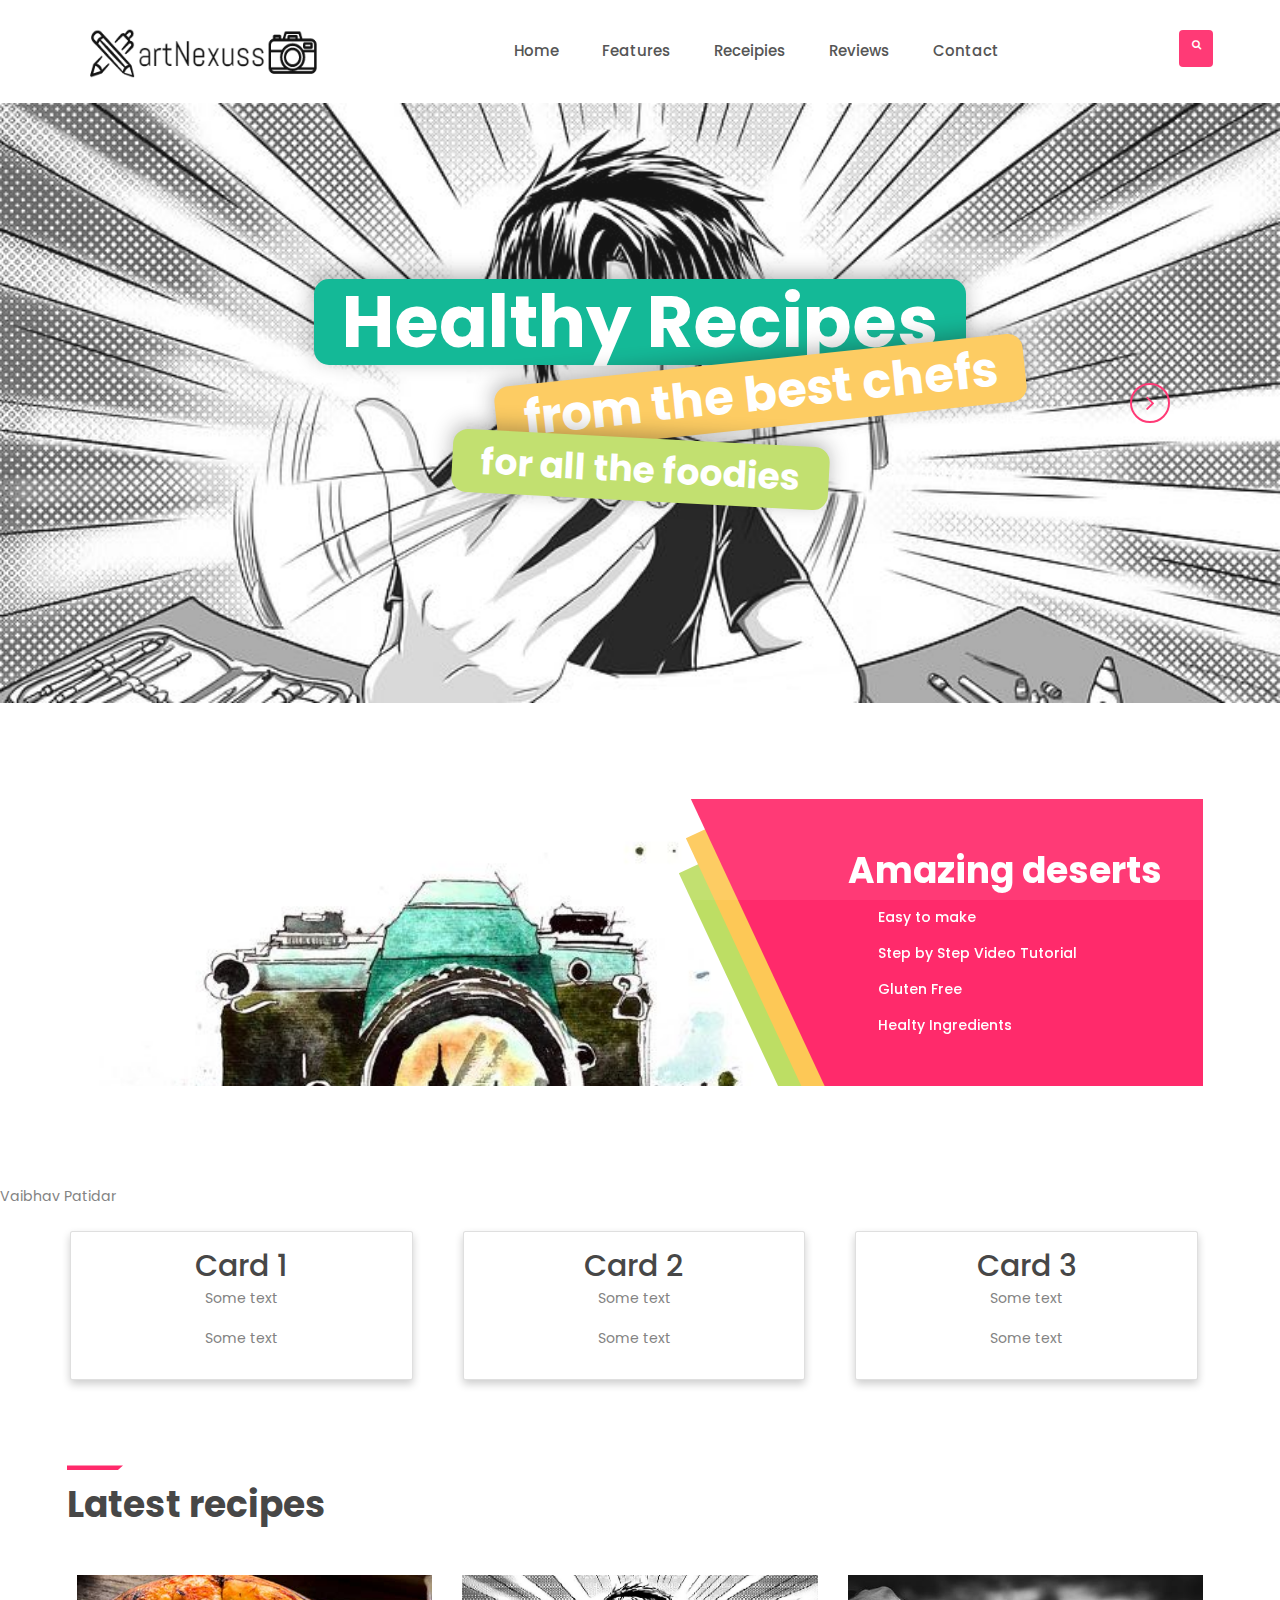
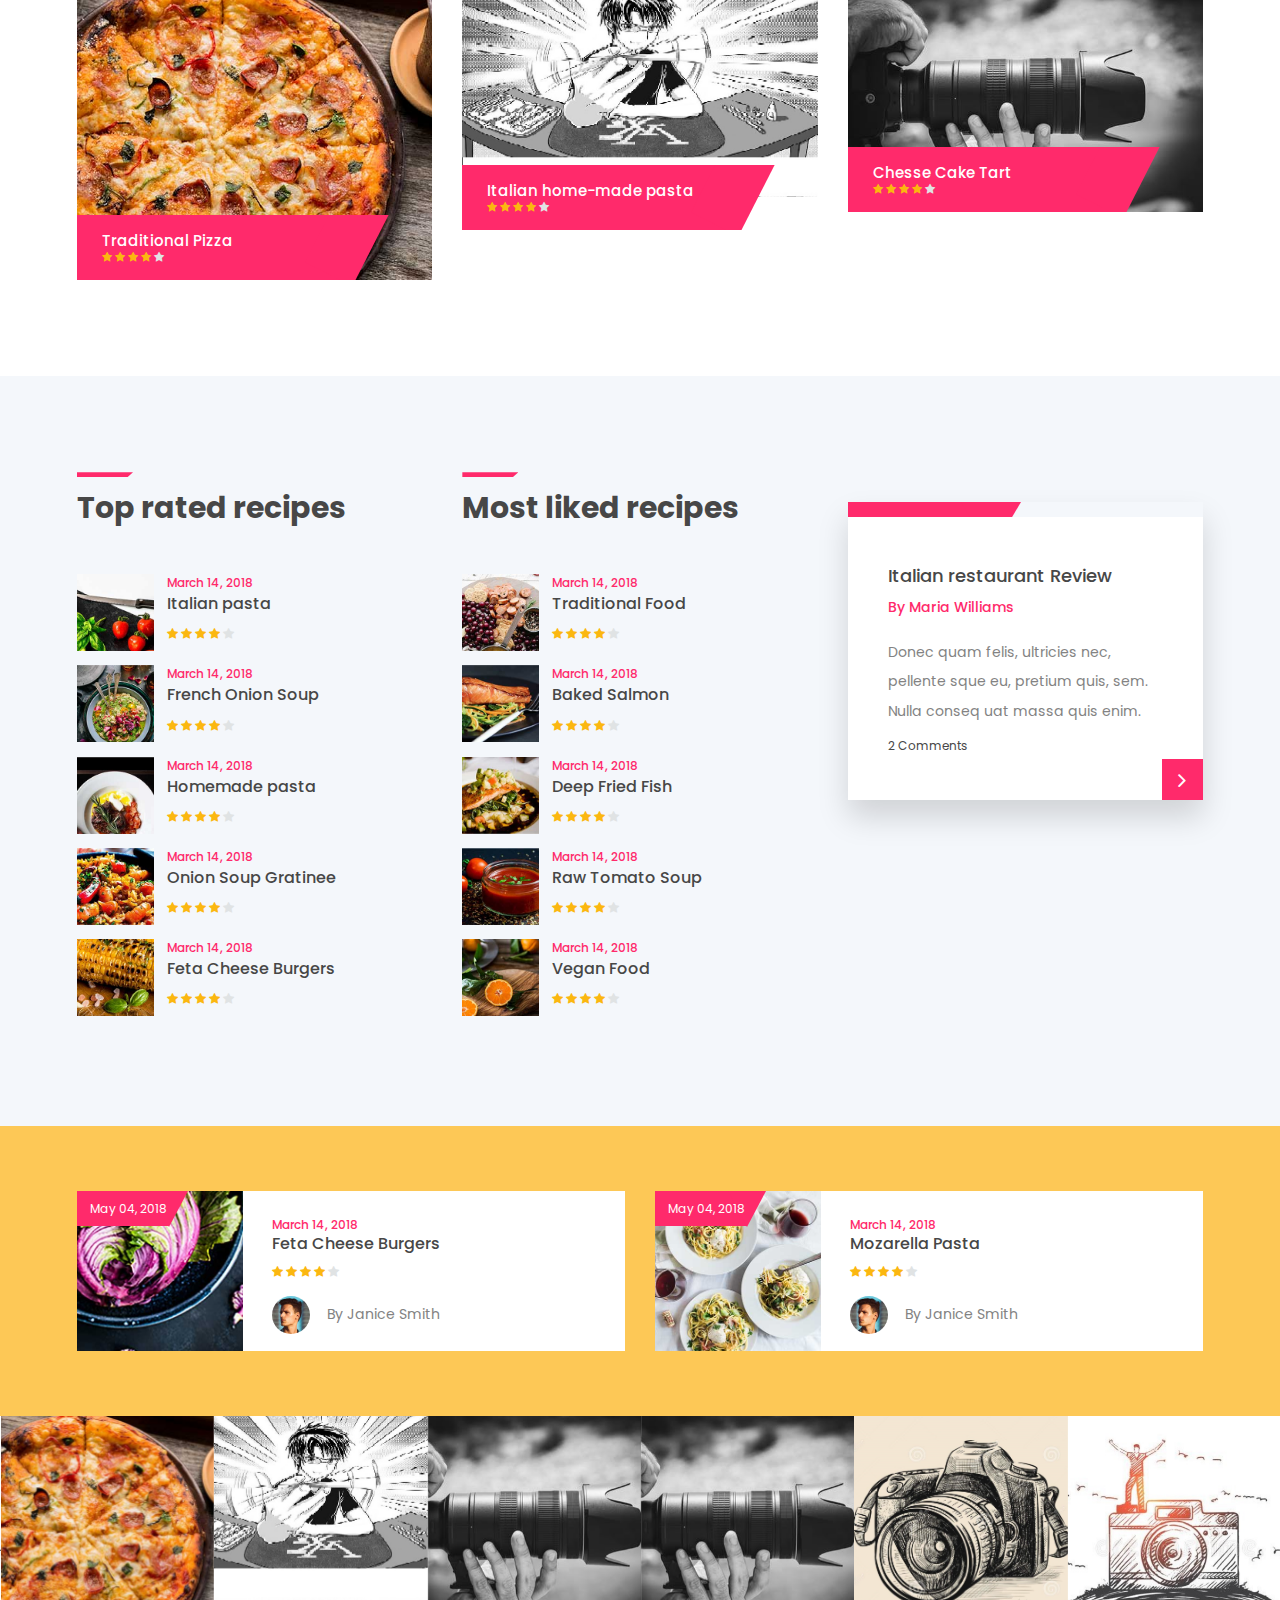
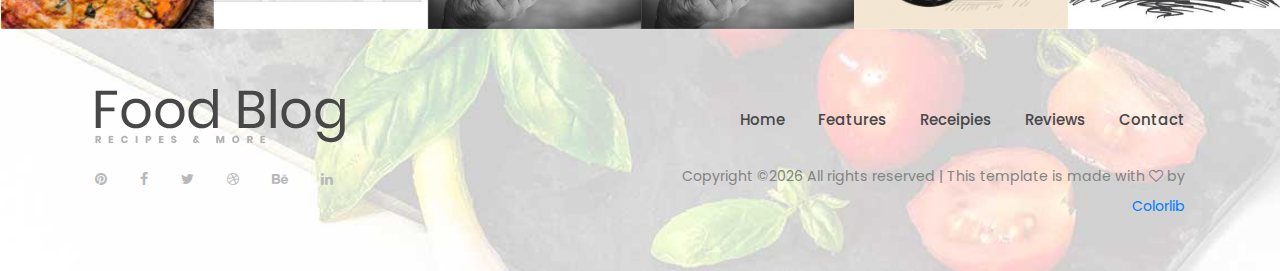
==== commit 55fcc9f6: "profile" ====
--- a/WebApplication1/web/index.html
+++ b/WebApplication1/web/index.html
@@ -525,5 +525,5 @@
 	<script src="js/jquery-3.2.1.min.js"></script>
 	<script src="js/owl.carousel.min.js"></script>
 	<script src="js/main.js"></script>
-</body>
+        
 </html>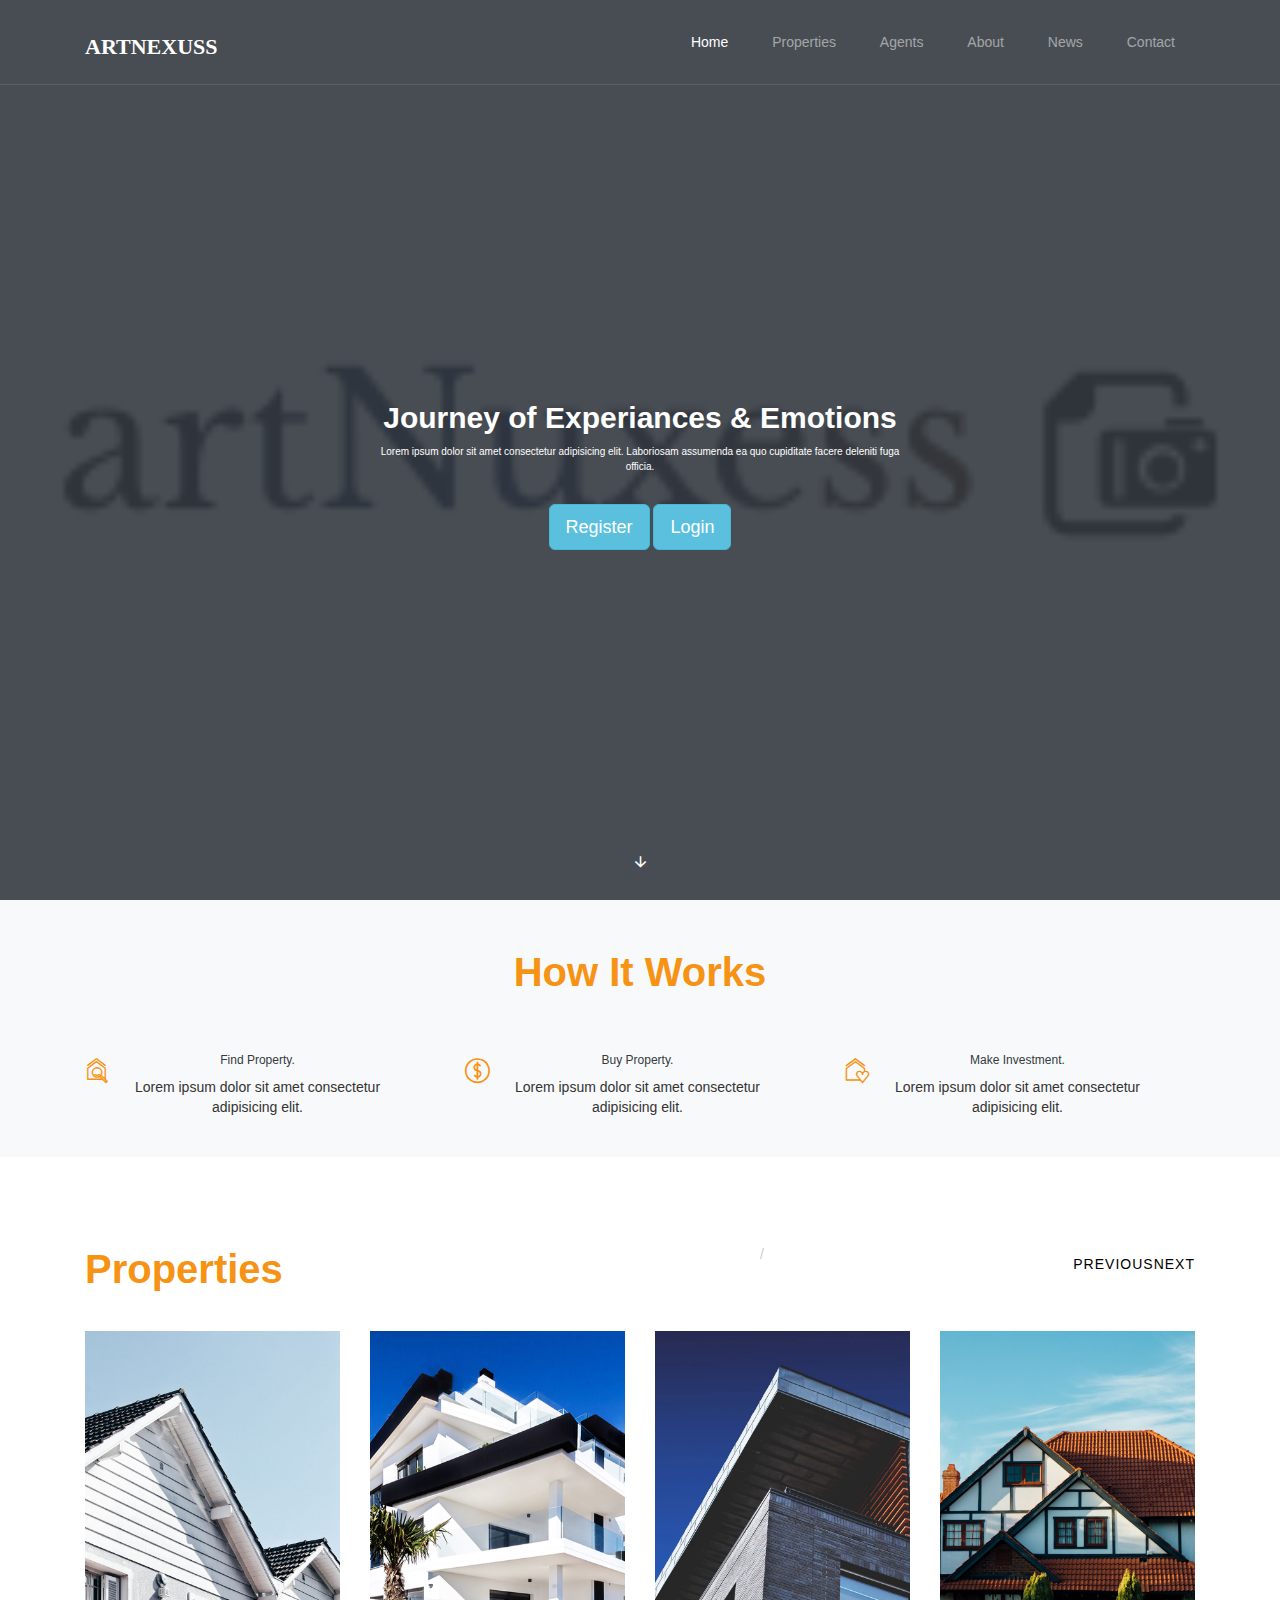
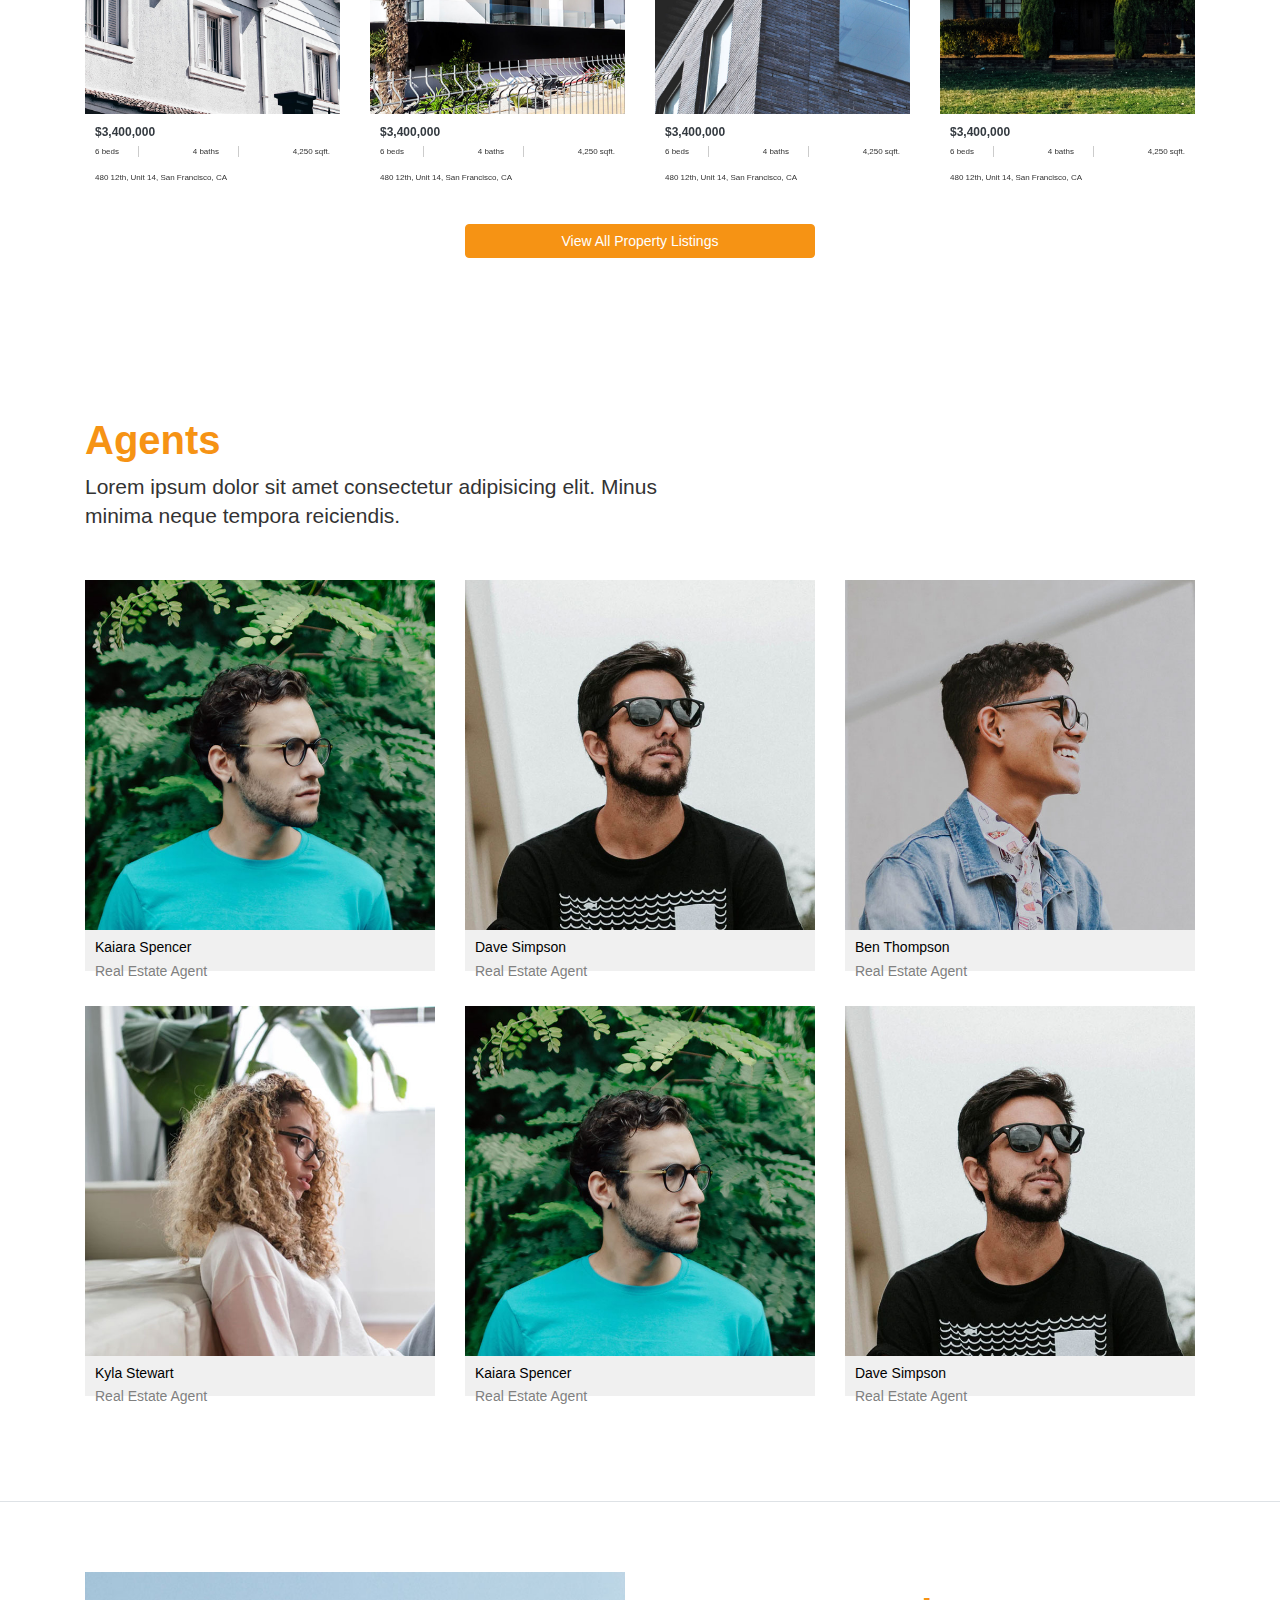
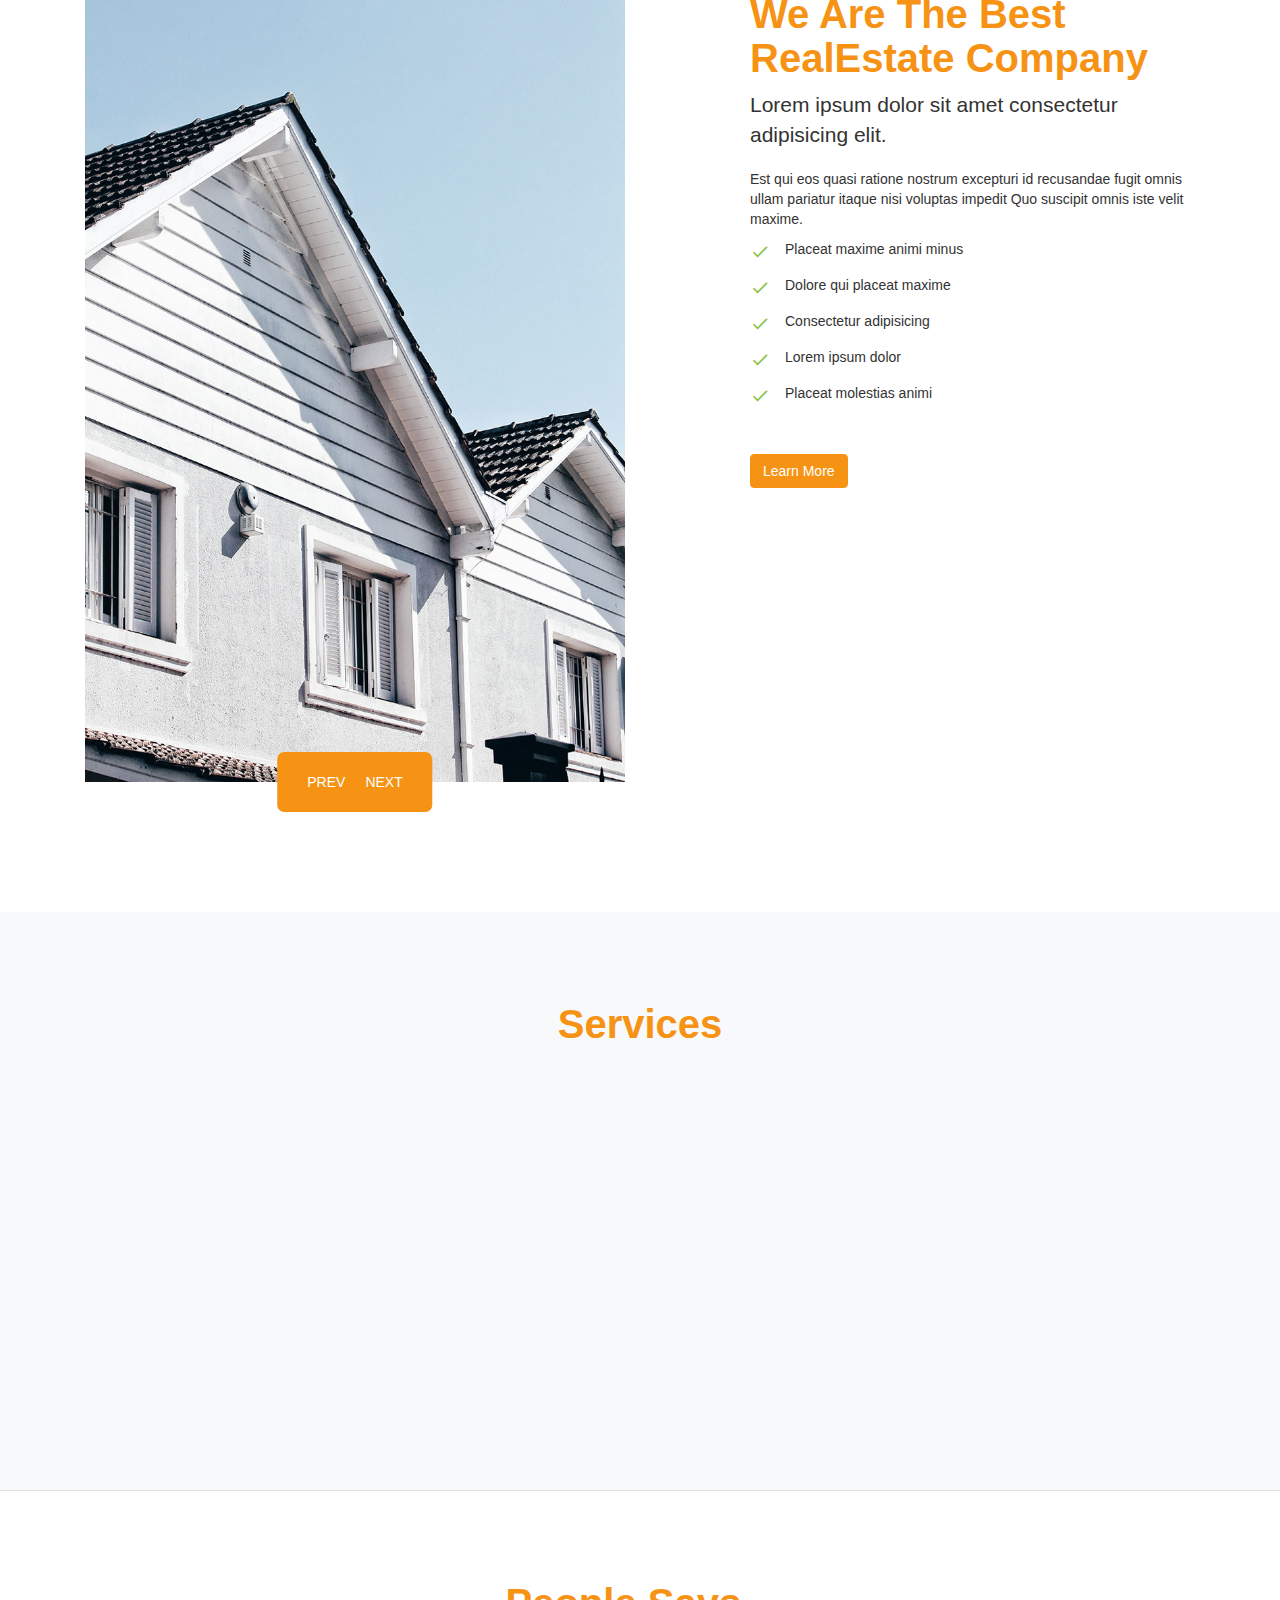
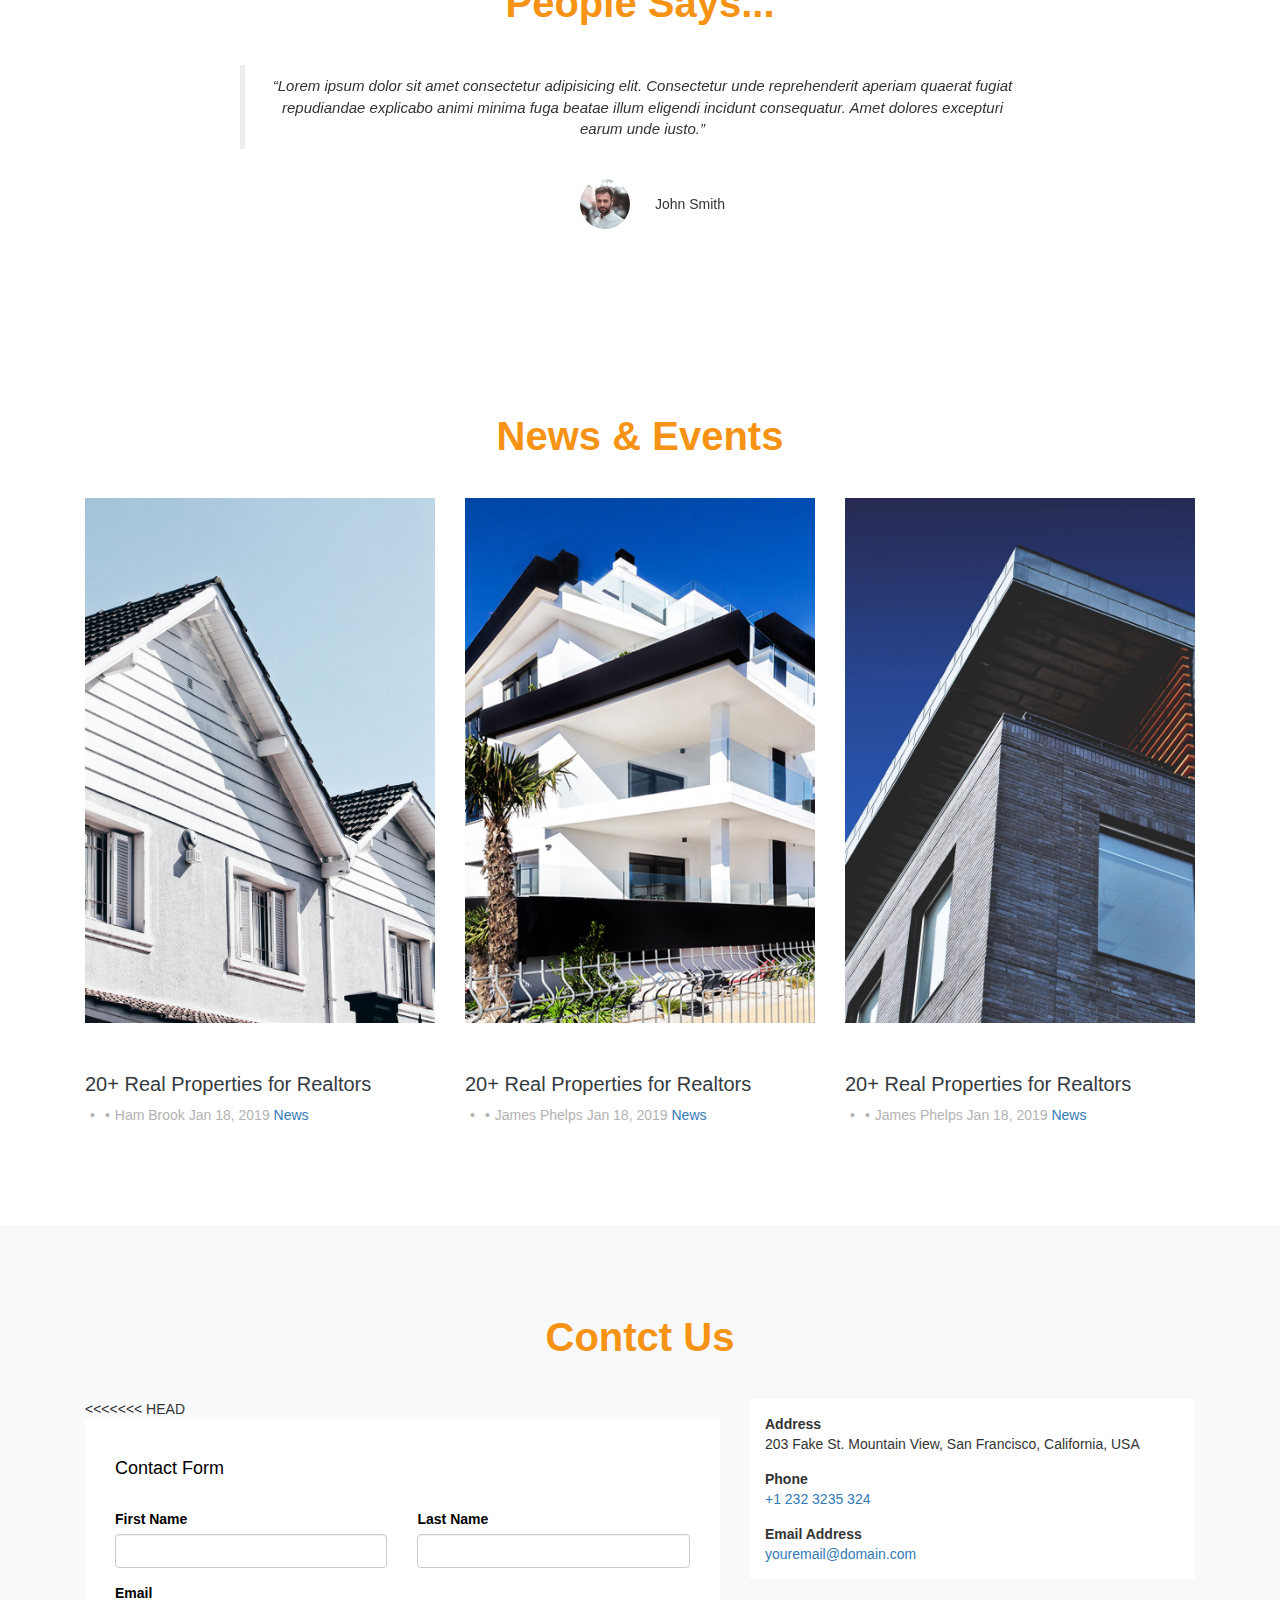
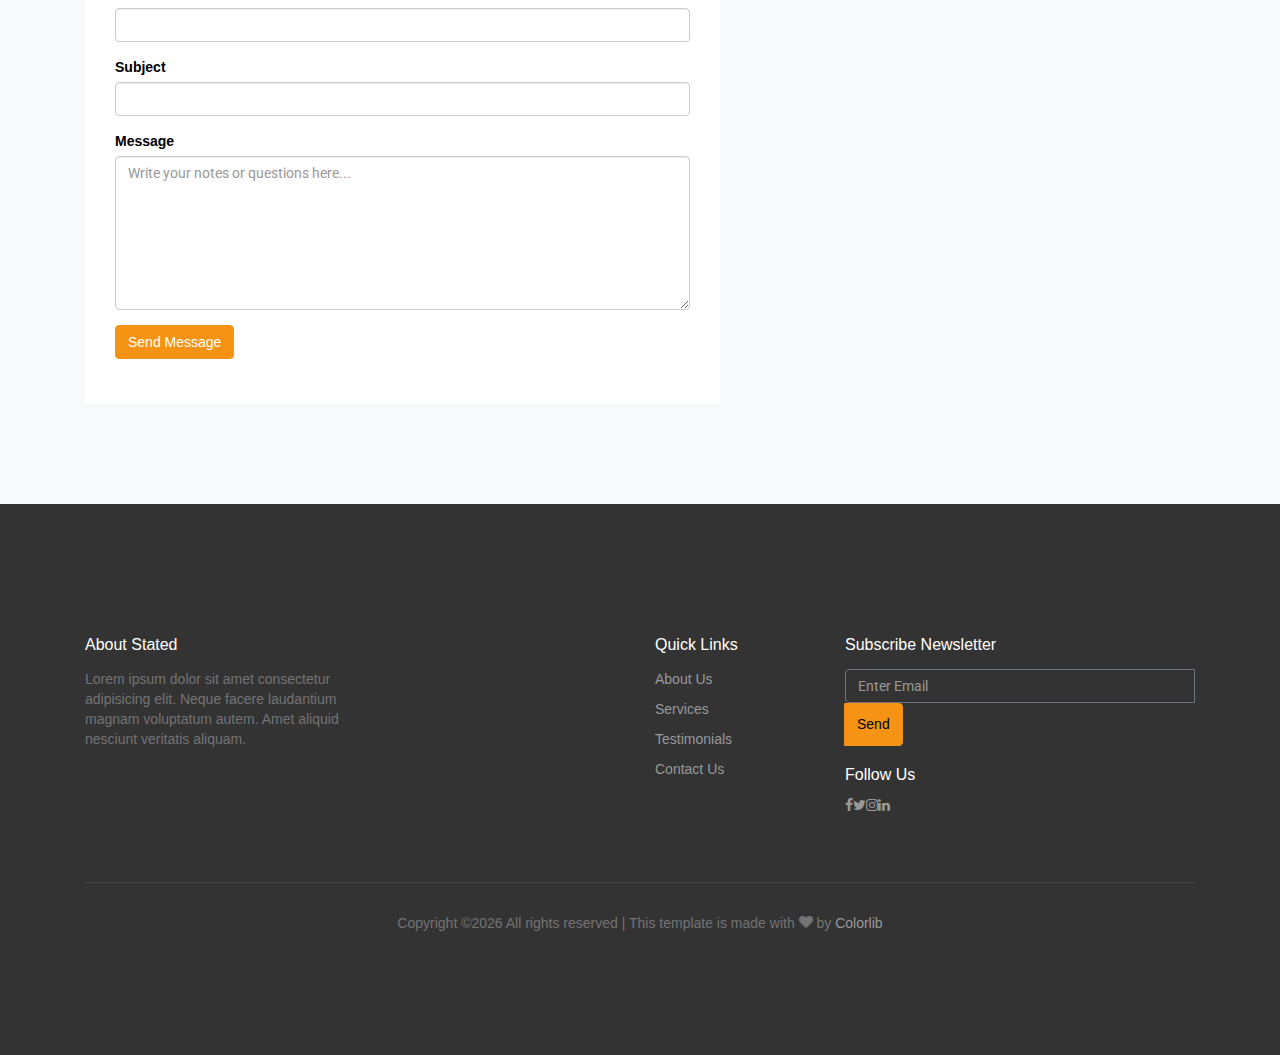
==== commit d3429b93: "" ====
--- a/WebApplication1/web/index.html
+++ b/WebApplication1/web/index.html
@@ -1,529 +1,964 @@
 <!DOCTYPE html>
 <html lang="en">
-<head>
-	<title>Food Blog - Web Template</title>
-	<meta charset="UTF-8">
-	<meta name="description" content="Food Blog Web Template">
-	<meta name="keywords" content="food, unica, creative, html">
-	<meta name="viewport" content="width=device-width, initial-scale=1.0">
-	<!-- Favicon -->   
-	<link href="img/favicon.ico" rel="shortcut icon"/>
-	 <link rel="stylesheet" href="https://maxcdn.bootstrapcdn.com/bootstrap/3.4.1/css/bootstrap.min.css">
+  <head>
+      <title>ArtNexuss</title>
+    <meta charset="utf-8">
+    <meta name="viewport" content="width=device-width, initial-scale=1, shrink-to-fit=no">
+    
+    <link href="https://fonts.googleapis.com/css?family=Roboto:300,400,900|Playfair+Display:400,700,900 " rel="stylesheet">
+    <link rel="stylesheet" href="fonts/icomoon/style.css">
+
+    <link rel="stylesheet" href="css/bootstrap.min.css">
+    <link rel="stylesheet" href="css/jquery-ui.css">
+    <link rel="stylesheet" href="css/owl.carousel.min.css">
+    <link rel="stylesheet" href="css/owl.theme.default.min.css">
+    <link rel="stylesheet" href="css/owl.theme.default.min.css">
+
+    <link rel="stylesheet" href="css/jquery.fancybox.min.css">
+
+    <link rel="stylesheet" href="css/bootstrap-datepicker.css">
+
+    <link rel="stylesheet" href="fonts/flaticon/font/flaticon.css">
+
+    <link rel="stylesheet" href="css/aos.css">
+
+    <link rel="stylesheet" href="css/style.css">
+	
+    <link rel="stylesheet" href="https://fonts.googleapis.com/css?family=Sofia">
+   
+	
+	
+  <meta name="viewport" content="width=device-width, initial-scale=1">
+  <link rel="stylesheet" href="https://maxcdn.bootstrapcdn.com/bootstrap/3.4.1/css/bootstrap.min.css">
   <script src="https://ajax.googleapis.com/ajax/libs/jquery/3.5.1/jquery.min.js"></script>
   <script src="https://maxcdn.bootstrapcdn.com/bootstrap/3.4.1/js/bootstrap.min.js"></script>
 
-
-<link rel="stylesheet" href="https://cdnjs.cloudflare.com/ajax/libs/font-awesome/4.7.0/css/font-awesome.min.css">
-	<!-- Google Fonts -->
-	<link href="https://fonts.googleapis.com/css?family=Poppins:400,400i,500,500i,600,600i,700" rel="stylesheet">
-
-	<!-- Stylesheets -->
-	<link rel="stylesheet" href="css/bootstrap.min.css"/>
-	<link rel="stylesheet" href="css/font-awesome.min.css"/>
-	<link rel="stylesheet" href="css/owl.carousel.css"/>
-	<link rel="stylesheet" href="css/animate.css"/>
-	<link rel="stylesheet" href="css/style.css"/>
-
-
-	<!--[if lt IE 9]>
-	  <script src="https://oss.maxcdn.com/html5shiv/3.7.2/html5shiv.min.js"></script>
-	  <script src="https://oss.maxcdn.com/respond/1.4.2/respond.min.js"></script>
-	<![endif]-->
-
-</head>
-<body>
-
-
-
+     <script src="js/profile.js"></script>
+  </head>
+  <body data-spy="scroll" data-target=".site-navbar-target" data-offset="300">
+    <!-- Modal -->
+  <div class="modal fade" id="myModal" role="dialog">
+    <div class="modal-dialog">
+    
+      <!-- Modal content-->
+      <div class="modal-content">
+        <div class="modal-header">
+		   <h4 class="modal-title">Registration</h4>
+          <button type="button" class="close" data-dismiss="modal">&times;</button>
+       
+        </div>
+        <div class="modal-body">
+          <p>
+              <div class="flex">
+  <div class="left">
+<div class="profile">
+        <div class="photo">
+            <input type="file" accept="image/*">
+            <div class="photo__helper">
+                <div class="photo__frame photo__frame--circle">
+                    <canvas class="photo__canvas"></canvas>
+                    <div class="message is-empty">
+
+                        <p class="message--desktop"><b>Drop your photo here or browse your computer.</b></p>
+                        <p class="message--mobile">Tap here to select your picture.</p>
+                    </div>
+                    <div class="message is-loading">
+                        <i class="fa fa-2x fa-spin fa-spinner"></i>
+                    </div>
+                    <div class="message is-dragover">
+                        <i class="fa fa-2x fa-cloud-upload"></i>
+                        <p>Drop your photo</p>
+                    </div>
+                    <div class="message is-wrong-file-type">
+                        <p>Only images allowed.</p>
+                        <p class="message--desktop">Drop your photo here or browse your computer.</p>
+                        <p class="message--mobile">Tap here to select your picture.</p>
+                    </div>
+                    <div class="message is-wrong-image-size">
+                        <p>Your photo must be larger than 350px.</p>
+                    </div>
+                </div>
+            </div>
+
+            <div class="photo__options hide">
+                <div class="photo__zoom">
+                    <input type="range" class="zoom-handler">
+                </div><a href="javascript:;" class="remove"><i class="fa fa-trash"></i></a>
+            </div>
+        </div>
+    </div>
+
+    <hr>
+    <button type="button" id="previewBtn">Preview</button>
+    <button type="button" id="uploadBtn">Upload Example</button>
+<code id="uploadExample" style="display: none">
+  <h1>Cropping on backend</h1>
+  <pre>
+$('#uploadBtn').on('click', function() {
+    var formData,
+        data = p.getData();
+
+    formData = new FormData();
+    formData.append('file', data.file);
+    // Crop size ( Final image size )
+    formData.append('cropHeight', data.cropHeight);
+    formData.append('cropWidth', data.cropWidth);
+    // Image X and Y position
+    formData.append('x', data.x);
+    formData.append('y', data.y);
+    // New image size (the size needed to position the image)
+    formData.append('newWidth', data.width);
+    formData.append('newHeight', data.height);
+    // Zoom/Scale; 0.1 = 10%
+    formData.append('zoom', data.zoom);
+    // Original image size (if needed)
+    formData.append('originalWidth', data.originalWidth);
+    formData.append('originalHeight', data.originalHeight);
+
+    $.ajax({
+        url: "fakeserve/upload",
+        data: formData,
+        processData: false,
+        type: 'POST',
+        contentType: 'multipart/form-data', 
+        mimeType: 'multipart/form-data', 
+        success: function (data) {
+            console.log(data);
+        }
+    });
+    
+});
+</pre>
+<h1>Sending already croppend (DataURL) to backend (Check security issues)</h1>
+  <p>Backend should save the image file with the DataURL content</p>
+  <pre>
+$('#uploadBtn').on('click', function() {
+    var image = p.getAsDataURL();
+
+    $.post("fakeserver/upload", { image: image });
+    
+});
+</pre>  
+  
+  
+</code>
+    <hr>
+    <img src="" alt="" class="preview">
+    <img src="" alt="" class="preview preview--rounded">
+    </div>
  
-	<!-- Page Preloder -->
-	<div id="preloder">
-		<div class="loader"></div>
-	</div>
-
-	
-	
-	<!-- Header section -->
-	<header class="header-section">
-	<!--	<div class="header-top">
-			<div class="container">
-				<div class="header-social">
-					<a href="#"><i class="fa fa-pinterest"></i></a>
-					<a href="#"><i class="fa fa-facebook"></i></a>
-					<a href="#"><i class="fa fa-twitter"></i></a>
-					<a href="#"><i class="fa fa-dribbble"></i></a>
-					<a href="#"><i class="fa fa-behance"></i></a>
-					<a href="#"><i class="fa fa-linkedin"></i></a>
-				</div>
-				<div class="user-panel">
-					<a href="#">Register</a> / 
-					<a href="#">Login</a>
-				</div>
-			</div>
-		</div>
-		
-		-->
-		
-	
-		<div class="header-bottom">
-			<div class="container">
-				<a href="index.html" class="site-logo">
-					<img src="img/8.png" alt="" style="width:280px; height:70px;">
-				</a>
-				<div class="nav-switch">
-					<i class="fa fa-bars"></i>
-				</div>
-				<div class="header-search">
-					<a href="#"><i class="fa fa-search"></i></a>
-				</div>
-				<ul class="main-menu">
-					<li><a href="index.html">Home</a></li>
-					<li><a href="about.html">Features</a></li>
-					<li><a href="recipes.html">Receipies</a></li>
-					<li><a href="#">Reviews</a></li>
-					<li><a href="contact.html">Contact</a></li>
-				</ul>
-			</div>
-		</div>
-	</header>
-	<!-- Header section end -->
-
-
-	<!-- Hero section -->
-	<section class="hero-section">
-		<div class="hero-slider owl-carousel">
-			<div class="hero-slide-item set-bg" data-setbg="img/mm.jpeg">
-				<div class="hs-text">
-					<h2 class="hs-title-1"><span>Healthy Recipes</span></h2>
-					<h2 class="hs-title-2"><span>from the best chefs</span></h2>
-					<h2 class="hs-title-3"><span>for all the foodies</span></h2>
-				</div>
-			</div>
-			<div class="hero-slide-item set-bg" data-setbg="img/kkk.jpg">
-				<div class="hs-text">
-					<h2 class="hs-title-1"><span>Healthy Recipes</span></h2>
-					<h2 class="hs-title-2"><span>from the best chefs</span></h2>
-					<h2 class="hs-title-3"><span>for all the foodies</span></h2>
-				</div>
-			</div>
-		</div>
-	</section>
-	<!-- Hero section end -->
-
-
-	<!-- Add section end -->
-	<section class="add-section spad">
-		<div class="container">
-			<div class="add-warp">
-				<div class="add-slider owl-carousel">
-					<div class="as-item set-bg" data-setbg="img/55.jpg"></div>
-					<div class="as-item set-bg" data-setbg="img/vv.jpg"></div>
-					<div class="as-item set-bg" data-setbg="img/cc.jpg"></div>
-				</div>
-				<div class="row add-text-warp">
-					<div class="col-lg-4 col-md-5 offset-lg-8 offset-md-7">
-						<div class="add-text text-white">
-							<div class="at-style"></div>
-							<h2>Amazing deserts</h2>
-							<ul>
-								<li>Easy to make</li>
-								<li>Step by Step Video Tutorial</li>
-								<li>Gluten Free</li>
-								<li>Healty  Ingredients</li>
-							</ul>
-						</div>
-					</div>
-				</div>
-			</div>
-		</div>
-	</section>
-	<!-- Add section end -->
-<p>Vaibhav Patidar</p>
-
-<div class="row vai">
-  <div class="column">
-    <div class="card vaiii">
-      <h3>Card 1</h3>
-      <p>Some text</p>
-      <p>Some text</p>
+</div>
+     <form action="register" method="post">
+         <table>
+            <ul>
+                
+                <li>  <label for="firstname">FirstName : </label></li>
+                <li><Input  required type="text"  name="first_name" placeholder="enter your firstname"/></li></br>
+                    <!--pattern="[a-z]{3,15}"-->
+                    <li>  <label for="lastname">LastName : </label></li>
+                    <li> <Input required type="text"  name="last_name" placeholder="enter your lastname"/></li></br>
+               		 <!--pattern="[a-z]{3,15}"-->
+                         <li><label for="password">Password : </label></li>
+                         <li> <Input required type="password" name="password" pattern="(?=^.{8,}$)((?=.*\d)|(?=.*\W+))(?![.\n])(?=.*[A-Z])(?=.*[a-z]).*$"  placeholder="enter your password"/></li></br>
+                    <!--pattern="(?=^.{8,}$)((?=.*\d)|(?=.*\W+))(?![.\n])(?=.*[A-Z])(?=.*[a-z]).*$"-->
+                    <li><label for="email">Email Id : </label></li>
+                    <li><Input required type="email" name="email" placeholder="enter your email"/></li></br>
+
+                    <li><label for="mobile">Mobile Number : </label></li>
+                    <li> <Input required type="number" name="mobile_number"  title="Phone number with 7-9 and remaing 9 digit with 0-9" placeholder="enter your Mobile Number"/></li><br>
+                    <!--pattern="[6-9]{1}[0-9]{9}"-->
+                   
+                    <li> <label>Gender:</label>
+               <select required name = "gender">
+                <option value="">------------Select Gender----------</option>
+               <option value = "female">female</option>
+               <option value = "male">male</option>
+              
+               </select></li><br/>
+               <li><label>State   :</label>
+               <select required name = "state">
+                <option value="">------------Select State------------</option>
+				<option value="Andaman and Nicobar Islands">Andaman and Nicobar Islands</option>
+				<option value="Andhra Pradesh">Andhra Pradesh</option>
+				<option value="Arunachal Pradesh">Arunachal Pradesh</option>
+				<option value="Assam">Assam</option>
+				<option value="Bihar">Bihar</option>
+				<option value="Chandigarh">Chandigarh</option>
+				<option value="Chhattisgarh">Chhattisgarh</option>
+				<option value="Dadra and Nagar Haveli">Dadra and Nagar Haveli</option>
+				<option value="Daman and Diu">Daman and Diu</option>
+				<option value="Delhi">Delhi</option>
+				<option value="Goa">Goa</option>
+				<option value="Gujarat">Gujarat</option>
+				<option value="Haryana">Haryana</option>
+				<option value="Himachal Pradesh">Himachal Pradesh</option>
+				<option value="Jammu and Kashmir">Jammu and Kashmir</option>
+				<option value="Jharkhand">Jharkhand</option>
+				<option value="Karnataka">Karnataka</option>
+				<option value="Kerala">Kerala</option>
+				<option value="Lakshadweep">Lakshadweep</option>
+				<option value="Madhya Pradesh">Madhya Pradesh</option>
+				<option value="Maharashtra">Maharashtra</option>
+				<option value="Manipur">Manipur</option>
+				<option value="Meghalaya">Meghalaya</option>
+				<option value="Mizoram">Mizoram</option>
+				<option value="Nagaland">Nagaland</option>
+				<option value="Orissa">Orissa</option>
+				<option value="Pondicherry">Pondicherry</option>
+				<option value="Punjab">Punjab</option>
+				<option value="Rajasthan">Rajasthan</option>
+				<option value="Sikkim">Sikkim</option>
+				<option value="Tamil Nadu">Tamil Nadu</option>
+				<option value="Tripura">Tripura</option>
+				<option value="Uttaranchal">Uttaranchal</option>
+				<option value="Uttar Pradesh">Uttar Pradesh</option>
+				<option value="West Bengal">West Bengal</option>
+
+               </select></li><br/> 
+               <li><label required for="dob">Date of Birth : </label></li>
+                    <li>  <Input type="date" name="dob"  placeholder="enter your date"/></li></br><br/>
+                        <!--min="1950-01-01" max="2020-03-14"-->
+                        <br>
+                        <br>
+              <Input type="submit" id="button" value="Register"> 
+            </ul>
+        </table>
+     </form>
+        </p>
+        </div>
+        <div class="modal-footer">
+          <button type="button" class="btn btn-default" data-dismiss="modal">Close</button>
+        </div>
+      </div>
+      
     </div>
   </div>
-
-  <div class="column">
-    <div class="card">
-      <h3>Card 2</h3>
-      <p>Some text</p>
-      <p>Some text</p>
+  <div class="modal fade" id="myMo" role="dialog">
+    <div class="modal-dialog">
+    
+      <!-- Modal content-->
+      <div class="modal-content">
+        <div class="modal-header">
+            <button type="button" class="close" data-dismiss="modal"><b>&times;</b></button>
+          <h4 class="modal-title"></h4>
+        </div>
+        <div class="modal-body">
+          <p>  
+<form action="UserLoginServlet" method="post">
+    <ul>
+        <li><label for="email">Email:</label></li>
+        <input type="text" id="fname" name="email"><br><br>
+        <li> <label for="lastname">Password:</label></li>
+        <input type="password" id="lname" name="password"><br><br>
+        <li><a href="forgot.jsp" id="forgot">Forgot Password?</a></li><br><br>
+         <input type="submit" value="Submit">
+    </ul>
+</form>
+
+          </p>
+        </div>
+        <div class="modal-footer">
+          <button type="button" class="btn btn-default" data-dismiss="modal">Close</button>
+        </div>
+      </div>
+      
     </div>
   </div>
+  <div class="site-wrap">
+
+    <div class="site-mobile-menu site-navbar-target">
+      <div class="site-mobile-menu-header">
+        <div class="site-mobile-menu-close mt-3">
+          <span class="icon-close2 js-menu-toggle"></span>
+        </div>
+      </div>
+      <div class="site-mobile-menu-body"></div>
+    </div>
+   
+    
+    <header class="site-navbar py-4 js-sticky-header site-navbar-target" role="banner">
+
+      <div class="container">
+        <div class="row align-items-center">
+          
+          <div class="col-6 col-xl-2">
+            <h1 class="site-logo"><a href="index.html" style="font-family:'Times New Roman', Times, serif;font-size:22px;">artNexuss</a></h1>
+          </div>
+
+          <div class="col-12 col-md-10 d-none d-xl-block">
+            <nav class="site-navigation position-relative text-right" role="navigation">
+
+              <ul class="site-menu main-menu js-clone-nav mr-auto d-none d-lg-block">
+                <li><a href="#home-section" class="nav-link">Home</a></li>
+                <li><a href="#properties-section" class="nav-link">Properties</a></li>
+                <li><a href="#agents-section" class="nav-link">Agents</a></li>
+                <li><a href="#about-section" class="nav-link">About</a></li>
+                <li><a href="#news-section" class="nav-link">News</a></li>
+                <li><a href="#contact-section" class="nav-link">Contact</a></li>
+              </ul>
+            </nav>
+          </div>
+
+
+          <div class="col-6 d-inline-block d-xl-none ml-md-0 py-3"><a href="#" class="site-menu-toggle js-menu-toggle text-black float-right"><span class="icon-menu h3"></span></a></div>
+
+        </div>
+      </div>
+      
+    </header>
+
   
-  <div class="column">
-    <div class="card">
-      <h3>Card 3</h3>
-      <p>Some text</p>
-      <p>Some text</p>
+    
+    <div class="site-blocks-cover overlay" style="background-image: url(img/9.png);" data-aos="fade" id="home-section">
+
+
+      <div class="container">
+        <div class="row align-items-center justify-content-center">
+          <div class="col-md-6 mt-lg-5 text-center">
+            <h1>Journey of Experiances & Emotions</h1>
+            <p class="mb-5">Lorem ipsum dolor sit amet consectetur adipisicing elit. Laboriosam assumenda ea quo cupiditate facere deleniti fuga officia.</p>
+ 
+  <!-- Trigger the modal with a button -->
+  <button type="button" class="btn btn-info btn-lg" data-toggle="modal" data-target="#myModal">Register</button>
+  <button type="button" class="btn btn-info btn-lg" data-toggle="modal" data-target="#myMo">Login</button>
+           </div>
+
+          </div>
+        </div>
+      </div>
+
+      <a href="#howitworks-section" class="smoothscroll arrow-down"><span class="icon-arrow_downward"></span></a>
+    </div>  
+
+    
+    <div class="py-5 bg-light site-section how-it-works" id="howitworks-section">
+      <div class="container">
+        <div class="row mb-5 justify-content-center">
+          <div class="col-md-7 text-center">
+            <h2 class="section-title mb-3">How It Works</h2>
+          </div>
+        </div>
+        <div class="row">
+          <div class="col-md-4 text-center">
+            <div class="pr-5">
+              <span class="custom-icon flaticon-house text-primary"></span>
+              <h3 class="text-dark">Find Property.</h3>
+              <p>Lorem ipsum dolor sit amet consectetur adipisicing elit.</p>
+            </div>
+          </div>
+
+          <div class="col-md-4 text-center">
+            <div class="pr-5">
+              <span class="custom-icon flaticon-coin text-primary"></span>
+              <h3 class="text-dark">Buy Property.</h3>
+              <p>Lorem ipsum dolor sit amet consectetur adipisicing elit.</p>
+            </div>
+          </div>
+
+          <div class="col-md-4 text-center">
+            <div class="pr-5">
+              <span class="custom-icon flaticon-home text-primary"></span>
+              <h3 class="text-dark">Make Investment.</h3>
+              <p>Lorem ipsum dolor sit amet consectetur adipisicing elit.</p>
+            </div>
+          </div>
+        </div>
+      </div>  
     </div>
-  </div>
-  </div>
-  <br> <br> <br> <br> <br>
-	<!-- Recipes section -->
-	<section class="recipes-section spad pt-0">
-		<div class="container">
-			<div class="section-title">
-				<h2>Latest recipes</h2>
-			</div>
-			<div class="row">
-				<div class="col-lg-4 col-md-6">
-					<div class="recipe">
-						<img src="img/1.jpg" alt="">
-						<div class="recipe-info-warp">
-							<div class="recipe-info">
-								<h3>Traditional Pizza</h3>
-								<div class="rating">
-									<i class="fa fa-star"></i>
-									<i class="fa fa-star"></i>
-									<i class="fa fa-star"></i>
-									<i class="fa fa-star"></i>
-									<i class="fa fa-star is-fade"></i>
-								</div>
-							</div>
-						</div>
-					</div>
-				</div>
-				<div class="col-lg-4 col-md-6 col-md-6">
-					<div class="recipe">
-						<img src="img/2.jpg" alt="">
-						<div class="recipe-info-warp">
-							<div class="recipe-info">
-								<h3>Italian home-made pasta</h3>
-								<div class="rating">
-									<i class="fa fa-star"></i>
-									<i class="fa fa-star"></i>
-									<i class="fa fa-star"></i>
-									<i class="fa fa-star"></i>
-									<i class="fa fa-star is-fade"></i>
-								</div>
-							</div>
-						</div>
-					</div>
-				</div>
-				<div class="col-lg-4 col-md-6">
-					<div class="recipe">
-						<img src="img/3.jpeg" alt="">
-						<div class="recipe-info-warp">
-							<div class="recipe-info">
-								<h3>Chesse Cake Tart</h3>
-								<div class="rating">
-									<i class="fa fa-star"></i>
-									<i class="fa fa-star"></i>
-									<i class="fa fa-star"></i>
-									<i class="fa fa-star"></i>
-									<i class="fa fa-star is-fade"></i>
-								</div>
-							</div>
-						</div>
-					</div>
-				</div>
-				
-			</div>
-		</div>
-	</section>
-	<!-- Recipes section end -->
-
-
-	<!-- Footer widgets section -->
-	<section class="bottom-widgets-section spad">
-		<div class="container">
-			<div class="row">
-				<div class="col-lg-4 col-md-6 ftw-warp">
-					<div class="section-title">
-						<h3>Top rated recipes</h3>
-					</div>
-					<ul class="sp-recipes-list">
-						<li>
-							<div class="rl-thumb set-bg" data-setbg="img/thumb1.jpg"></div>
-							<div class="rl-info">
-								<span>March 14, 2018</span>
-								<h6>Italian pasta</h6>
-								<div class="rating">
-									<i class="fa fa-star"></i>
-									<i class="fa fa-star"></i>
-									<i class="fa fa-star"></i>
-									<i class="fa fa-star"></i>
-									<i class="fa fa-star is-fade"></i>
-								</div>
-							</div>
-						</li>
-						<li>
-							<div class="rl-thumb set-bg" data-setbg="img/thumb2.jpg"></div>
-							<div class="rl-info">
-								<span>March 14, 2018</span>
-								<h6>French Onion Soup</h6>
-								<div class="rating">
-									<i class="fa fa-star"></i>
-									<i class="fa fa-star"></i>
-									<i class="fa fa-star"></i>
-									<i class="fa fa-star"></i>
-									<i class="fa fa-star is-fade"></i>
-								</div>
-							</div>
-						</li>
-						<li>
-							<div class="rl-thumb set-bg" data-setbg="img/thumb3.jpg"></div>
-							<div class="rl-info">
-								<span>March 14, 2018</span>
-								<h6>Homemade  pasta</h6>
-								<div class="rating">
-									<i class="fa fa-star"></i>
-									<i class="fa fa-star"></i>
-									<i class="fa fa-star"></i>
-									<i class="fa fa-star"></i>
-									<i class="fa fa-star is-fade"></i>
-								</div>
-							</div>
-						</li>
-						<li>
-							<div class="rl-thumb set-bg" data-setbg="img/thumb4.jpg"></div>
-							<div class="rl-info">
-								<span>March 14, 2018</span>
-								<h6>Onion Soup Gratinee</h6>
-								<div class="rating">
-									<i class="fa fa-star"></i>
-									<i class="fa fa-star"></i>
-									<i class="fa fa-star"></i>
-									<i class="fa fa-star"></i>
-									<i class="fa fa-star is-fade"></i>
-								</div>
-							</div>
-						</li>
-						<li>
-							<div class="rl-thumb set-bg" data-setbg="img/thumb5.jpg"></div>
-							<div class="rl-info">
-								<span>March 14, 2018</span>
-								<h6>Feta Cheese Burgers</h6>
-								<div class="rating">
-									<i class="fa fa-star"></i>
-									<i class="fa fa-star"></i>
-									<i class="fa fa-star"></i>
-									<i class="fa fa-star"></i>
-									<i class="fa fa-star is-fade"></i>
-								</div>
-							</div>
-						</li>
-					</ul>
-				</div>
-				<div class="col-lg-4 col-md-6 ftw-warp">
-					<div class="section-title">
-						<h3>Most liked recipes</h3>
-					</div>
-					<ul class="sp-recipes-list">
-						<li>
-							<div class="rl-thumb set-bg" data-setbg="img/thumb6.jpg"></div>
-							<div class="rl-info">
-								<span>March 14, 2018</span>
-								<h6>Traditional Food</h6>
-								<div class="rating">
-									<i class="fa fa-star"></i>
-									<i class="fa fa-star"></i>
-									<i class="fa fa-star"></i>
-									<i class="fa fa-star"></i>
-									<i class="fa fa-star is-fade"></i>
-								</div>
-							</div>
-						</li>
-						<li>
-							<div class="rl-thumb set-bg" data-setbg="img/thumb7.jpg"></div>
-							<div class="rl-info">
-								<span>March 14, 2018</span>
-								<h6>Baked Salmon</h6>
-								<div class="rating">
-									<i class="fa fa-star"></i>
-									<i class="fa fa-star"></i>
-									<i class="fa fa-star"></i>
-									<i class="fa fa-star"></i>
-									<i class="fa fa-star is-fade"></i>
-								</div>
-							</div>
-						</li>
-						<li>
-							<div class="rl-thumb set-bg" data-setbg="img/thumb8.jpg"></div>
-							<div class="rl-info">
-								<span>March 14, 2018</span>
-								<h6>Deep Fried Fish</h6>
-								<div class="rating">
-									<i class="fa fa-star"></i>
-									<i class="fa fa-star"></i>
-									<i class="fa fa-star"></i>
-									<i class="fa fa-star"></i>
-									<i class="fa fa-star is-fade"></i>
-								</div>
-							</div>
-						</li>
-						<li>
-							<div class="rl-thumb set-bg" data-setbg="img/thumb9.jpg"></div>
-							<div class="rl-info">
-								<span>March 14, 2018</span>
-								<h6>Raw Tomato Soup</h6>
-								<div class="rating">
-									<i class="fa fa-star"></i>
-									<i class="fa fa-star"></i>
-									<i class="fa fa-star"></i>
-									<i class="fa fa-star"></i>
-									<i class="fa fa-star is-fade"></i>
-								</div>
-							</div>
-						</li>
-						<li>
-							<div class="rl-thumb set-bg" data-setbg="img/thumb10.jpg"></div>
-							<div class="rl-info">
-								<span>March 14, 2018</span>
-								<h6>Vegan Food</h6>
-								<div class="rating">
-									<i class="fa fa-star"></i>
-									<i class="fa fa-star"></i>
-									<i class="fa fa-star"></i>
-									<i class="fa fa-star"></i>
-									<i class="fa fa-star is-fade"></i>
-								</div>
-							</div>
-						</li>
-					</ul>
-				</div>
-				<div class="col-lg-4">
-					<div class="sp-blog-item">
-						<div class="blog-thubm">
-							<img src="img/blog/1.jpg" alt="">
-							<div class="blog-date">
-								<span>May 04, 2018</span>
-							</div>
-						</div>
-						<div class="blog-text">
-							<h5>Italian restaurant Review</h5>
-							<span>By Maria Williams</span>
-							<p>Donec quam felis, ultricies nec, pellente sque eu, pretium quis, sem. Nulla conseq uat massa quis enim. </p>
-							<a href="#" class="comment">2 Comments</a>
-							<a href="#" class="readmore"><i class="fa fa-angle-right"></i></a>
-						</div>
-					</div>
-				</div>
-			</div>
-		</div>
-	</section>
-	<!-- Footer widgets section end -->
-
-
-	<!-- Review section end -->
-	<section class="review-section">
-		<div class="container">
-			<div class="row">
-				<div class="col-lg-6 col-md-8 offset-lg-0 offset-md-2">
-					<div class="review-item">
-						<div class="review-thumb set-bg" data-setbg="img/thumb11.jpg">
-							<div class="review-date">
-								<span>May 04, 2018</span>
-							</div>
-						</div>
-						<div class="review-text">
-							<span>March 14, 2018</span>
-							<h6>Feta Cheese Burgers</h6>
-							<div class="rating">
-								<i class="fa fa-star"></i>
-								<i class="fa fa-star"></i>
-								<i class="fa fa-star"></i>
-								<i class="fa fa-star"></i>
-								<i class="fa fa-star is-fade"></i>
-							</div>
-							<div class="author-meta">
-								<div class="author-pic set-bg" data-setbg="img/author.jpg"></div>
-								<p>By Janice Smith</p>
-							</div>
-						</div>
-					</div>
-				</div>
-				<div class="col-lg-6 col-md-8 offset-lg-0 offset-md-2">
-					<div class="review-item">
-						<div class="review-thumb set-bg" data-setbg="img/thumb12.jpg">
-							<div class="review-date">
-								<span>May 04, 2018</span>
-							</div>
-						</div>
-						<div class="review-text">
-							<span>March 14, 2018</span>
-							<h6>Mozarella Pasta</h6>
-							<div class="rating">
-								<i class="fa fa-star"></i>
-								<i class="fa fa-star"></i>
-								<i class="fa fa-star"></i>
-								<i class="fa fa-star"></i>
-								<i class="fa fa-star is-fade"></i>
-							</div>
-							<div class="author-meta">
-								<div class="author-pic set-bg" data-setbg="img/author.jpg"></div>
-								<p>By Janice Smith</p>
-							</div>
-						</div>
-					</div>
-				</div>
-			</div>
-		</div>
-	</section>
-	<!-- Review section end -->
-
-
-	<!-- Gallery section -->
-	<div class="gallery">
-		<div class="gallery-slider owl-carousel">
-			<div class="gs-item set-bg" data-setbg="img/1.jpg"></div>
-			<div class="gs-item set-bg" data-setbg="img/2.jpg"></div>
-			<div class="gs-item set-bg" data-setbg="img/3.jpeg"></div>
-			<div class="gs-item set-bg" data-setbg="img/4.jpeg"></div>
-			<div class="gs-item set-bg" data-setbg="img/gg.jpg"></div>
-			<div class="gs-item set-bg" data-setbg="img/kkk.jpg"></div>
-		</div>
-	</div>
-	<!-- Gallery section end -->
-
-
-	<!-- Footer section  -->
-	<footer class="footer-section set-bg" data-setbg="img/footer-bg.jpg">
-		<div class="container-fluid">
-			<div class="row">
-				<div class="col-lg-6">
-					<div class="footer-logo">
-						<img src="img/logo.png" alt="">
-					</div>
-					<div class="footer-social">
-						<a href="#"><i class="fa fa-pinterest"></i></a>
-						<a href="#"><i class="fa fa-facebook"></i></a>
-						<a href="#"><i class="fa fa-twitter"></i></a>
-						<a href="#"><i class="fa fa-dribbble"></i></a>
-						<a href="#"><i class="fa fa-behance"></i></a>
-						<a href="#"><i class="fa fa-linkedin"></i></a>
-					</div>
-				</div>
-				<div class="col-lg-6 text-lg-right">
-					<ul class="footer-menu">
-						<li><a href="#">Home</a></li>
-						<li><a href="#">Features</a></li>
-						<li><a href="#">Receipies</a></li>
-						<li><a href="#">Reviews</a></li>
-						<li><a href="#">Contact</a></li>
-					</ul>
-					<p class="copyright"><!-- Link back to Colorlib can't be removed. Template is licensed under CC BY 3.0. -->
-Copyright &copy;<script>document.write(new Date().getFullYear());</script> All rights reserved | This template is made with <i class="fa fa-heart-o" aria-hidden="true"></i> by <a href="https://colorlib.com" target="_blank">Colorlib</a>
-<!-- Link back to Colorlib can't be removed. Template is licensed under CC BY 3.0. -->
-</p>
-				</div>
-			</div>
-		</div>
-	</footer>
-	<!-- Footer section end -->
-
-
-
-	<!--====== Javascripts & Jquery ======-->
-	<script src="js/jquery-3.2.1.min.js"></script>
-	<script src="js/owl.carousel.min.js"></script>
-	<script src="js/main.js"></script>
+
+    <div class="site-section" id="properties-section">
+      <div class="container">
+        <div class="row mb-5 align-items-center">
+          <div class="col-md-7 text-left">
+            <h2 class="section-title mb-3">Properties</h2>
+          </div>
+          <div class="col-md-5 text-left text-md-right">
+            <div class="custom-nav1">
+              <a href="#" class="custom-prev1">Previous</a><span class="mx-3">/</span><a href="#" class="custom-next1">Next</a>
+            </div>
+          </div>
+        </div>
+
+        <div class="owl-carousel nonloop-block-13 mb-5">
+
+          <div class="property">
+            <a href="property-single.html">
+              <img src="images/property_1.jpg" alt="Image" class="img-fluid">
+            </a>
+            <div class="prop-details p-3">
+              <div><strong class="price">$3,400,000</strong></div>
+              <div class="mb-2 d-flex justify-content-between">
+                <span class="w border-r">6 beds</span> 
+                <span class="w border-r">4 baths</span>
+                <span class="w">4,250 sqft.</span>
+              </div>
+              <div>480 12th, Unit 14, San Francisco, CA</div>
+            </div>
+          </div>
+
+          <div class="property">
+            <a href="property-single.html">
+              <img src="images/property_2.jpg" alt="Image" class="img-fluid">
+            </a>
+            <div class="prop-details p-3">
+              <div><strong class="price">$3,400,000</strong></div>
+              <div class="mb-2 d-flex justify-content-between">
+                <span class="w border-r">6 beds</span> 
+                <span class="w border-r">4 baths</span>
+                <span class="w">4,250 sqft.</span>
+              </div>
+              <div>480 12th, Unit 14, San Francisco, CA</div>
+            </div>
+          </div>
+
+          <div class="property">
+            <a href="property-single.html">
+              <img src="images/property_3.jpg" alt="Image" class="img-fluid">
+            </a>
+            <div class="prop-details p-3">
+              <div><strong class="price">$3,400,000</strong></div>
+              <div class="mb-2 d-flex justify-content-between">
+                <span class="w border-r">6 beds</span> 
+                <span class="w border-r">4 baths</span>
+                <span class="w">4,250 sqft.</span>
+              </div>
+              <div>480 12th, Unit 14, San Francisco, CA</div>
+            </div>
+          </div>
+
+          <div class="property">
+            <a href="property-single.html">
+              <img src="images/property_4.jpg" alt="Image" class="img-fluid">
+            </a>
+            <div class="prop-details p-3">
+              <div><strong class="price">$3,400,000</strong></div>
+              <div class="mb-2 d-flex justify-content-between">
+                <span class="w border-r">6 beds</span> 
+                <span class="w border-r">4 baths</span>
+                <span class="w">4,250 sqft.</span>
+              </div>
+              <div>480 12th, Unit 14, San Francisco, CA</div>
+            </div>
+          </div>
+
+        </div>
+        <div class="row justify-content-center">
+          <div class="col-md-4">
+            <a href="listings.html" class="btn btn-primary btn-block">View All Property Listings</a>
+          </div>
+        </div>
+      </div>
+    </div>
+
+    
+    <section class="site-section border-bottom" id="agents-section">
+      <div class="container">
+        <div class="row mb-5">
+          <div class="col-md-7 text-left">
+            <h2 class="section-title mb-3">Agents</h2>
+            <p class="lead">Lorem ipsum dolor sit amet consectetur adipisicing elit. Minus minima neque tempora reiciendis.</p>
+          </div>
+        </div>
+        <div class="row">
+          
+
+          <div class="col-md-6 col-lg-4 mb-4">
+            <div class="team-member">
+              <figure>
+                <ul class="social">
+                  <li><a href="#"><span class="icon-facebook"></span></a></li>
+                  <li><a href="#"><span class="icon-twitter"></span></a></li>
+                  <li><a href="#"><span class="icon-linkedin"></span></a></li>
+                  <li><a href="#"><span class="icon-instagram"></span></a></li>
+                </ul>
+                <img src="images/person_5.jpg" alt="Image" class="img-fluid">
+              </figure>
+              <div class="p-3">
+                <h3 class="mb-2">Kaiara Spencer</h3>
+                <span class="position">Real Estate Agent</span>
+              </div>
+            </div>
+          </div>
+
+          <div class="col-md-6 col-lg-4 mb-4">
+            <div class="team-member">
+              <figure>
+                <ul class="social">
+                  <li><a href="#"><span class="icon-facebook"></span></a></li>
+                  <li><a href="#"><span class="icon-twitter"></span></a></li>
+                  <li><a href="#"><span class="icon-linkedin"></span></a></li>
+                  <li><a href="#"><span class="icon-instagram"></span></a></li>
+                </ul>
+                <img src="images/person_6.jpg" alt="Image" class="img-fluid">
+              </figure>
+              <div class="p-3">
+                <h3 class="mb-2">Dave Simpson</h3>
+                <span class="position">Real Estate Agent</span>
+              </div>
+            </div>
+          </div>
+
+          <div class="col-md-6 col-lg-4 mb-4">
+            <div class="team-member">
+              <figure>
+                <ul class="social">
+                  <li><a href="#"><span class="icon-facebook"></span></a></li>
+                  <li><a href="#"><span class="icon-twitter"></span></a></li>
+                  <li><a href="#"><span class="icon-linkedin"></span></a></li>
+                  <li><a href="#"><span class="icon-instagram"></span></a></li>
+                </ul>
+                <img src="images/person_7.jpg" alt="Image" class="img-fluid">
+              </figure>
+              <div class="p-3">
+                <h3 class="mb-2">Ben Thompson</h3>
+                <span class="position">Real Estate Agent</span>
+              </div>
+            </div>
+          </div>
+
+          <div class="col-md-6 col-lg-4 mb-4">
+            <div class="team-member">
+              <figure>
+                <ul class="social">
+                  <li><a href="#"><span class="icon-facebook"></span></a></li>
+                  <li><a href="#"><span class="icon-twitter"></span></a></li>
+                  <li><a href="#"><span class="icon-linkedin"></span></a></li>
+                  <li><a href="#"><span class="icon-instagram"></span></a></li>
+                </ul>
+                <img src="images/person_8.jpg" alt="Image" class="img-fluid">
+              </figure>
+              <div class="p-3">
+                <h3 class="mb-2">Kyla Stewart</h3>
+                <span class="position">Real Estate Agent</span>
+              </div>
+            </div>
+          </div>
+
+          <div class="col-md-6 col-lg-4 mb-4">
+            <div class="team-member">
+              <figure>
+                <ul class="social">
+                  <li><a href="#"><span class="icon-facebook"></span></a></li>
+                  <li><a href="#"><span class="icon-twitter"></span></a></li>
+                  <li><a href="#"><span class="icon-linkedin"></span></a></li>
+                  <li><a href="#"><span class="icon-instagram"></span></a></li>
+                </ul>
+                <img src="images/person_5.jpg" alt="Image" class="img-fluid">
+              </figure>
+              <div class="p-3">
+                <h3 class="mb-2">Kaiara Spencer</h3>
+                <span class="position">Real Estate Agent</span>
+              </div>
+            </div>
+          </div>
+
+          <div class="col-md-6 col-lg-4 mb-4">
+            <div class="team-member">
+              <figure>
+                <ul class="social">
+                  <li><a href="#"><span class="icon-facebook"></span></a></li>
+                  <li><a href="#"><span class="icon-twitter"></span></a></li>
+                  <li><a href="#"><span class="icon-linkedin"></span></a></li>
+                  <li><a href="#"><span class="icon-instagram"></span></a></li>
+                </ul>
+                <img src="images/person_6.jpg" alt="Image" class="img-fluid">
+              </figure>
+              <div class="p-3">
+                <h3 class="mb-2">Dave Simpson</h3>
+                <span class="position">Real Estate Agent</span>
+              </div>
+            </div>
+          </div>
+
+          
+        </div>
+      </div>
+    </section>
+
+
+    <section class="site-section" id="about-section">
+      <div class="container">
         
-</html>+        <div class="row">
+          <div class="col-lg-6">
+
+            <div class="owl-carousel slide-one-item-alt">
+              <img src="images/property_1.jpg" alt="Image" class="img-fluid">
+              <img src="images/property_2.jpg" alt="Image" class="img-fluid">
+              <img src="images/property_3.jpg" alt="Image" class="img-fluid">
+              <img src="images/property_4.jpg" alt="Image" class="img-fluid">
+            </div>
+            <div class="custom-direction">
+              <a href="#" class="custom-prev">Prev</a><a href="#" class="custom-next">Next</a>
+            </div>
+
+          </div>
+          <div class="col-lg-5 ml-auto">
+            
+            <h2 class="section-title mb-3">We Are The Best RealEstate Company</h2>
+                <p class="lead">Lorem ipsum dolor sit amet consectetur adipisicing elit.</p>
+                <p>Est qui eos quasi ratione nostrum excepturi id recusandae fugit omnis ullam pariatur itaque nisi voluptas impedit  Quo suscipit omnis iste velit maxime.</p>
+
+                <ul class="list-unstyled ul-check success">
+                  <li>Placeat maxime animi minus</li>
+                  <li>Dolore qui placeat maxime</li>
+                  <li>Consectetur adipisicing</li>
+                  <li>Lorem ipsum dolor</li>
+                  <li>Placeat molestias animi</li>
+                </ul>
+
+                <p><a href="#" class="btn btn-primary mr-2 mb-2">Learn More</a></p>
+            
+          </div>
+        </div>
+      </div>
+    </section>
+
+    
+
+    <section class="site-section border-bottom bg-light" id="services-section">
+      <div class="container">
+        <div class="row mb-5">
+          <div class="col-12 text-center">
+            <h2 class="section-title mb-3">Services</h2>
+          </div>
+        </div>
+        <div class="row align-items-stretch">
+          <div class="col-md-6 col-lg-4 mb-4 mb-lg-4" data-aos="fade-up">
+            <div class="unit-4 d-flex">
+              <div class="unit-4-icon mr-4"><span class="text-primary flaticon-house"></span></div>
+              <div>
+                <h3>Search Property</h3>
+                <p>Lorem ipsum dolor sit amet consectetur adipisicing elit. Perferendis quis molestiae vitae eligendi at.</p>
+                <p><a href="#">Learn More</a></p>
+              </div>
+            </div>
+          </div>
+          <div class="col-md-6 col-lg-4 mb-4 mb-lg-4" data-aos="fade-up" data-aos-delay="100">
+            <div class="unit-4 d-flex">
+              <div class="unit-4-icon mr-4"><span class="text-primary flaticon-coin"></span></div>
+              <div>
+                <h3>Buy Property</h3>
+                <p>Lorem ipsum dolor sit amet consectetur adipisicing elit. Perferendis quis molestiae vitae eligendi at.</p>
+                <p><a href="#">Learn More</a></p>
+              </div>
+            </div>
+          </div>
+          <div class="col-md-6 col-lg-4 mb-4 mb-lg-4" data-aos="fade-up" data-aos-delay="200">
+            <div class="unit-4 d-flex">
+              <div class="unit-4-icon mr-4"><span class="text-primary flaticon-home"></span></div>
+              <div>
+                <h3>Invest a Home</h3>
+                <p>Lorem ipsum dolor sit amet consectetur adipisicing elit. Perferendis quis molestiae vitae eligendi at.</p>
+                <p><a href="#">Learn More</a></p>
+              </div>
+            </div>
+          </div>
+
+
+          <div class="col-md-6 col-lg-4 mb-4 mb-lg-4" data-aos="fade-up" data-aos-delay="300">
+            <div class="unit-4 d-flex">
+              <div class="unit-4-icon mr-4"><span class="text-primary flaticon-flat"></span></div>
+              <div>
+                <h3>Post Properties</h3>
+                <p>Lorem ipsum dolor sit amet consectetur adipisicing elit. Perferendis quis molestiae vitae eligendi at.</p>
+                <p><a href="#">Learn More</a></p>
+              </div>
+            </div>
+          </div>
+          <div class="col-md-6 col-lg-4 mb-4 mb-lg-4" data-aos="fade-up" data-aos-delay="400">
+            <div class="unit-4 d-flex">
+              <div class="unit-4-icon mr-4"><span class="text-primary flaticon-location"></span></div>
+              <div>
+                <h3>Property Locator</h3>
+                <p>Lorem ipsum dolor sit amet consectetur adipisicing elit. Perferendis quis molestiae vitae eligendi at.</p>
+                <p><a href="#">Learn More</a></p>
+              </div>
+            </div>
+          </div>
+          <div class="col-md-6 col-lg-4 mb-4 mb-lg-4" data-aos="fade-up" data-aos-delay="500">
+            <div class="unit-4 d-flex">
+              <div class="unit-4-icon mr-4"><span class="text-primary flaticon-mobile-phone"></span></div>
+              <div>
+                <h3>Stated Apps</h3>
+                <p>Lorem ipsum dolor sit amet consectetur adipisicing elit. Perferendis quis molestiae vitae eligendi at.</p>
+                <p><a href="#">Learn More</a></p>
+              </div>
+            </div>
+          </div>
+
+        </div>
+      </div>
+    </section>
+
+    <section class="site-section testimonial-wrap" id="testimonials-section">
+      <div class="container">
+        <div class="row mb-5">
+          <div class="col-12 text-center">
+            <h2 class="section-title mb-3">People Says...</h2>
+          </div>
+        </div>
+      </div>
+      <div class="slide-one-item home-slider owl-carousel">
+          <div>
+            <div class="testimonial">
+              
+              <blockquote class="mb-5">
+                <p>&ldquo;Lorem ipsum dolor sit amet consectetur adipisicing elit. Consectetur unde reprehenderit aperiam quaerat fugiat repudiandae explicabo animi minima fuga beatae illum eligendi incidunt consequatur. Amet dolores excepturi earum unde iusto.&rdquo;</p>
+              </blockquote>
+
+              <figure class="mb-4 d-flex align-items-center justify-content-center">
+                <div><img src="images/person_3.jpg" alt="Image" class="w-50 img-fluid mb-3"></div>
+                <p>John Smith</p>
+              </figure>
+            </div>
+          </div>
+          <div>
+            <div class="testimonial">
+
+              <blockquote class="mb-5">
+                <p>&ldquo;Lorem ipsum dolor sit amet consectetur adipisicing elit. Consectetur unde reprehenderit aperiam quaerat fugiat repudiandae explicabo animi minima fuga beatae illum eligendi incidunt consequatur. Amet dolores excepturi earum unde iusto.&rdquo;</p>
+              </blockquote>
+              <figure class="mb-4 d-flex align-items-center justify-content-center">
+                <div><img src="images/person_2.jpg" alt="Image" class="w-50 img-fluid mb-3"></div>
+                <p>Christine Aguilar</p>
+              </figure>
+              
+            </div>
+          </div>
+
+          <div>
+            <div class="testimonial">
+
+              <blockquote class="mb-5">
+                <p>&ldquo;Lorem ipsum dolor sit amet consectetur adipisicing elit. Consectetur unde reprehenderit aperiam quaerat fugiat repudiandae explicabo animi minima fuga beatae illum eligendi incidunt consequatur. Amet dolores excepturi earum unde iusto.&rdquo;</p>
+              </blockquote>
+              <figure class="mb-4 d-flex align-items-center justify-content-center">
+                <div><img src="images/person_4.jpg" alt="Image" class="w-50 img-fluid mb-3"></div>
+                <p>Robert Spears</p>
+              </figure>
+
+              
+            </div>
+          </div>
+
+          <div>
+            <div class="testimonial">
+
+              <blockquote class="mb-5">
+                <p>&ldquo;Lorem ipsum dolor sit amet consectetur adipisicing elit. Consectetur unde reprehenderit aperiam quaerat fugiat repudiandae explicabo animi minima fuga beatae illum eligendi incidunt consequatur. Amet dolores excepturi earum unde iusto.&rdquo;</p>
+              </blockquote>
+              <figure class="mb-4 d-flex align-items-center justify-content-center">
+                <div><img src="images/person_4.jpg" alt="Image" class="w-50 img-fluid mb-3"></div>
+                <p>Bruce Rogers</p>
+              </figure>
+
+            </div>
+          </div>
+
+        </div>
+    </section>
+
+    
+    <section class="site-section" id="news-section">
+      <div class="container">
+        <div class="row mb-5">
+          <div class="col-12 text-center">
+            <h2 class="section-title mb-3">News &amp; Events</h2>
+          </div>
+        </div>
+
+        <div class="row">
+          <div class="col-md-6 col-lg-4 mb-4 mb-lg-4">
+            <div class="h-entry">
+              <a href="single.html"><img src="images/property_1.jpg" alt="Image" class="img-fluid"></a>
+              <h2 class="font-size-regular"><a href="single.html" class="text-dark">20+ Real Properties for Realtors</a></h2>
+              <div class="meta mb-4">Ham Brook <span class="mx-2">&bullet;</span> Jan 18, 2019<span class="mx-2">&bullet;</span> <a href="single.html">News</a></div>
+            </div> 
+          </div>
+          <div class="col-md-6 col-lg-4 mb-4 mb-lg-4">
+            <div class="h-entry">
+              <a href="single.html"><img src="images/property_2.jpg" alt="Image" class="img-fluid"></a>
+              <h2 class="font-size-regular"><a href="single.html" class="text-dark">20+ Real Properties for Realtors</a></h2>
+              <div class="meta mb-4">James Phelps <span class="mx-2">&bullet;</span> Jan 18, 2019<span class="mx-2">&bullet;</span> <a href="single.html">News</a></div>
+              
+            </div>
+          </div>
+          <div class="col-md-6 col-lg-4 mb-4 mb-lg-4">
+            <div class="h-entry">
+              <a href="single.html"><img src="images/property_3.jpg" alt="Image" class="img-fluid"></a>
+              <h2 class="font-size-regular"><a href="single.html" class="text-dark">20+ Real Properties for Realtors</a></h2>
+              <div class="meta mb-4">James Phelps <span class="mx-2">&bullet;</span> Jan 18, 2019<span class="mx-2">&bullet;</span> <a href="single.html">News</a></div>
+            </div> 
+          </div>
+          
+        </div>
+      </div>
+    </section>
+
+   
+
+
+    <section class="site-section bg-light bg-image" id="contact-section">
+      <div class="container">
+        <div class="row mb-5">
+          <div class="col-12 text-center">
+            <!-- <h3 class="section-sub-title">Get</h3> -->
+            <h2 class="section-title mb-3">Contct Us</h2>
+          </div>
+        </div>
+        <div class="row">
+          <div class="col-md-7 mb-5">
+
+<<<<<<< HEAD
+            
+
+            <form action="#" class="p-5 bg-white">
+              
+              <h2 class="h4 text-black mb-5">Contact Form</h2> 
+
+              <div class="row form-group">
+                <div class="col-md-6 mb-3 mb-md-0">
+                  <label class="text-black" for="fname">First Name</label>
+                  <input type="text" id="fname" class="form-control">
+                </div>
+                <div class="col-md-6">
+                  <label class="text-black" for="lname">Last Name</label>
+                  <input type="text" id="lname" class="form-control">
+                </div>
+              </div>
+
+              <div class="row form-group">
+                
+                <div class="col-md-12">
+                  <label class="text-black" for="email">Email</label> 
+                  <input type="email" id="email" class="form-control">
+                </div>
+              </div>
+
+              <div class="row form-group">
+                
+                <div class="col-md-12">
+                  <label class="text-black" for="subject">Subject</label> 
+                  <input type="subject" id="subject" class="form-control">
+                </div>
+              </div>
+
+              <div class="row form-group">
+                <div class="col-md-12">
+                  <label class="text-black" for="message">Message</label> 
+                  <textarea name="message" id="message" cols="30" rows="7" class="form-control" placeholder="Write your notes or questions here..."></textarea>
+                </div>
+              </div>
+
+              <div class="row form-group">
+                <div class="col-md-12">
+                  <input type="submit" value="Send Message" class="btn btn-primary btn-md text-white">
+                </div>
+              </div>
+
+  
+            </form>
+          </div>
+          <div class="col-md-5">
+            
+            <div class="p-4 mb-3 bg-white">
+              <p class="mb-0 font-weight-bold">Address</p>
+              <p class="mb-4">203 Fake St. Mountain View, San Francisco, California, USA</p>
+
+              <p class="mb-0 font-weight-bold">Phone</p>
+              <p class="mb-4"><a href="#">+1 232 3235 324</a></p>
+
+              <p class="mb-0 font-weight-bold">Email Address</p>
+              <p class="mb-0"><a href="#">youremail@domain.com</a></p>
+
+            </div>
+            
+          </div>
+        </div>
+      </div>
+    </section>
+
+    
+    <footer class="site-footer">
+      <div class="container">
+        <div class="row">
+          <div class="col-md-8">
+            <div class="row">
+              <div class="col-md-5">
+                <h2 class="footer-heading mb-4">About Stated</h2>
+                <p>Lorem ipsum dolor sit amet consectetur adipisicing elit. Neque facere laudantium magnam voluptatum autem. Amet aliquid nesciunt veritatis aliquam.</p>
+              </div>
+              <div class="col-md-3 ml-auto">
+                <h2 class="footer-heading mb-4">Quick Links</h2>
+                <ul class="list-unstyled">
+                  <li><a href="#">About Us</a></li>
+                  <li><a href="#">Services</a></li>
+                  <li><a href="#">Testimonials</a></li>
+                  <li><a href="#">Contact Us</a></li>
+                </ul>
+              </div>
+              
+            </div>
+          </div>
+          <div class="col-md-4">
+            <div class="mb-4">
+              <h2 class="footer-heading mb-4">Subscribe Newsletter</h2>
+            <form action="#" method="post" class="footer-subscribe">
+              <div class="input-group mb-3">
+                <input type="text" class="form-control border-secondary text-white bg-transparent" placeholder="Enter Email" aria-label="Enter Email" aria-describedby="button-addon2">
+                <div class="input-group-append">
+                  <button class="btn btn-primary text-black" type="button" id="button-addon2">Send</button>
+                </div>
+              </div>
+            </form>  
+            </div>
+            
+            <div class="">
+              <h2 class="footer-heading mb-4">Follow Us</h2>
+                <a href="#" class="pl-0 pr-3"><span class="icon-facebook"></span></a>
+                <a href="#" class="pl-3 pr-3"><span class="icon-twitter"></span></a>
+                <a href="#" class="pl-3 pr-3"><span class="icon-instagram"></span></a>
+                <a href="#" class="pl-3 pr-3"><span class="icon-linkedin"></span></a>
+            </div>
+
+
+          </div>
+        </div>
+        <div class="row pt-5 mt-5 text-center">
+          <div class="col-md-12">
+            <div class="border-top pt-5">
+            <p>
+        <!-- Link back to Colorlib can't be removed. Template is licensed under CC BY 3.0. -->
+        Copyright &copy;<script>document.write(new Date().getFullYear());</script> All rights reserved | This template is made with <i class="icon-heart" aria-hidden="true"></i> by <a href="https://colorlib.com" target="_blank" >Colorlib</a>
+        <!-- Link back to Colorlib can't be removed. Template is licensed under CC BY 3.0. -->
+      </p>
+            </div>
+          </div>
+          
+        </div>
+      </div>
+    </footer>
+
+  </div> <!-- .site-wrap -->
+
+  <script src="js/jquery-3.3.1.min.js"></script>
+  <script src="js/jquery-migrate-3.0.1.min.js"></script>
+  <script src="js/jquery-ui.js"></script>
+  <script src="js/popper.min.js"></script>
+  <script src="js/bootstrap.min.js"></script>
+  <script src="js/owl.carousel.min.js"></script>
+  <script src="js/jquery.stellar.min.js"></script>
+  <script src="js/jquery.countdown.min.js"></script>
+  <script src="js/bootstrap-datepicker.min.js"></script>
+  <script src="js/jquery.easing.1.3.js"></script>
+  <script src="js/aos.js"></script>
+  <script src="js/jquery.fancybox.min.js"></script>
+  <script src="js/jquery.sticky.js"></script>
+
+  
+  <script src="js/main.js"></script>
+    
+  </body>
+
+</html>
--- a/WebApplication1/web/fonts/icomoon/style.css
+++ b/WebApplication1/web/fonts/icomoon/style.css
@@ -0,0 +1,4919 @@
+@font-face {
+  font-family: 'icomoon';
+  src:  url('fonts/icomoon.eot?10si43');
+  src:  url('fonts/icomoon.eot?10si43#iefix') format('embedded-opentype'),
+    url('fonts/icomoon.ttf?10si43') format('truetype'),
+    url('fonts/icomoon.woff?10si43') format('woff'),
+    url('fonts/icomoon.svg?10si43#icomoon') format('svg');
+  font-weight: normal;
+  font-style: normal;
+}
+
+[class^="icon-"], [class*=" icon-"] {
+  /* use !important to prevent issues with browser extensions that change fonts */
+  font-family: 'icomoon' !important;
+  speak: none;
+  font-style: normal;
+  font-weight: normal;
+  font-variant: normal;
+  text-transform: none;
+  line-height: 1;
+
+  /* Better Font Rendering =========== */
+  -webkit-font-smoothing: antialiased;
+  -moz-osx-font-smoothing: grayscale;
+}
+
+.icon-asterisk:before {
+  content: "\f069";
+}
+.icon-plus:before {
+  content: "\f067";
+}
+.icon-question:before {
+  content: "\f128";
+}
+.icon-minus:before {
+  content: "\f068";
+}
+.icon-glass:before {
+  content: "\f000";
+}
+.icon-music:before {
+  content: "\f001";
+}
+.icon-search:before {
+  content: "\f002";
+}
+.icon-envelope-o:before {
+  content: "\f003";
+}
+.icon-heart:before {
+  content: "\f004";
+}
+.icon-star:before {
+  content: "\f005";
+}
+.icon-star-o:before {
+  content: "\f006";
+}
+.icon-user:before {
+  content: "\f007";
+}
+.icon-film:before {
+  content: "\f008";
+}
+.icon-th-large:before {
+  content: "\f009";
+}
+.icon-th:before {
+  content: "\f00a";
+}
+.icon-th-list:before {
+  content: "\f00b";
+}
+.icon-check:before {
+  content: "\f00c";
+}
+.icon-close:before {
+  content: "\f00d";
+}
+.icon-remove:before {
+  content: "\f00d";
+}
+.icon-times:before {
+  content: "\f00d";
+}
+.icon-search-plus:before {
+  content: "\f00e";
+}
+.icon-search-minus:before {
+  content: "\f010";
+}
+.icon-power-off:before {
+  content: "\f011";
+}
+.icon-signal:before {
+  content: "\f012";
+}
+.icon-cog:before {
+  content: "\f013";
+}
+.icon-gear:before {
+  content: "\f013";
+}
+.icon-trash-o:before {
+  content: "\f014";
+}
+.icon-home:before {
+  content: "\f015";
+}
+.icon-file-o:before {
+  content: "\f016";
+}
+.icon-clock-o:before {
+  content: "\f017";
+}
+.icon-road:before {
+  content: "\f018";
+}
+.icon-download:before {
+  content: "\f019";
+}
+.icon-arrow-circle-o-down:before {
+  content: "\f01a";
+}
+.icon-arrow-circle-o-up:before {
+  content: "\f01b";
+}
+.icon-inbox:before {
+  content: "\f01c";
+}
+.icon-play-circle-o:before {
+  content: "\f01d";
+}
+.icon-repeat:before {
+  content: "\f01e";
+}
+.icon-rotate-right:before {
+  content: "\f01e";
+}
+.icon-refresh:before {
+  content: "\f021";
+}
+.icon-list-alt:before {
+  content: "\f022";
+}
+.icon-lock:before {
+  content: "\f023";
+}
+.icon-flag:before {
+  content: "\f024";
+}
+.icon-headphones:before {
+  content: "\f025";
+}
+.icon-volume-off:before {
+  content: "\f026";
+}
+.icon-volume-down:before {
+  content: "\f027";
+}
+.icon-volume-up:before {
+  content: "\f028";
+}
+.icon-qrcode:before {
+  content: "\f029";
+}
+.icon-barcode:before {
+  content: "\f02a";
+}
+.icon-tag:before {
+  content: "\f02b";
+}
+.icon-tags:before {
+  content: "\f02c";
+}
+.icon-book:before {
+  content: "\f02d";
+}
+.icon-bookmark:before {
+  content: "\f02e";
+}
+.icon-print:before {
+  content: "\f02f";
+}
+.icon-camera:before {
+  content: "\f030";
+}
+.icon-font:before {
+  content: "\f031";
+}
+.icon-bold:before {
+  content: "\f032";
+}
+.icon-italic:before {
+  content: "\f033";
+}
+.icon-text-height:before {
+  content: "\f034";
+}
+.icon-text-width:before {
+  content: "\f035";
+}
+.icon-align-left:before {
+  content: "\f036";
+}
+.icon-align-center:before {
+  content: "\f037";
+}
+.icon-align-right:before {
+  content: "\f038";
+}
+.icon-align-justify:before {
+  content: "\f039";
+}
+.icon-list:before {
+  content: "\f03a";
+}
+.icon-dedent:before {
+  content: "\f03b";
+}
+.icon-outdent:before {
+  content: "\f03b";
+}
+.icon-indent:before {
+  content: "\f03c";
+}
+.icon-video-camera:before {
+  content: "\f03d";
+}
+.icon-image:before {
+  content: "\f03e";
+}
+.icon-photo:before {
+  content: "\f03e";
+}
+.icon-picture-o:before {
+  content: "\f03e";
+}
+.icon-pencil:before {
+  content: "\f040";
+}
+.icon-map-marker:before {
+  content: "\f041";
+}
+.icon-adjust:before {
+  content: "\f042";
+}
+.icon-tint:before {
+  content: "\f043";
+}
+.icon-edit:before {
+  content: "\f044";
+}
+.icon-pencil-square-o:before {
+  content: "\f044";
+}
+.icon-share-square-o:before {
+  content: "\f045";
+}
+.icon-check-square-o:before {
+  content: "\f046";
+}
+.icon-arrows:before {
+  content: "\f047";
+}
+.icon-step-backward:before {
+  content: "\f048";
+}
+.icon-fast-backward:before {
+  content: "\f049";
+}
+.icon-backward:before {
+  content: "\f04a";
+}
+.icon-play:before {
+  content: "\f04b";
+}
+.icon-pause:before {
+  content: "\f04c";
+}
+.icon-stop:before {
+  content: "\f04d";
+}
+.icon-forward:before {
+  content: "\f04e";
+}
+.icon-fast-forward:before {
+  content: "\f050";
+}
+.icon-step-forward:before {
+  content: "\f051";
+}
+.icon-eject:before {
+  content: "\f052";
+}
+.icon-chevron-left:before {
+  content: "\f053";
+}
+.icon-chevron-right:before {
+  content: "\f054";
+}
+.icon-plus-circle:before {
+  content: "\f055";
+}
+.icon-minus-circle:before {
+  content: "\f056";
+}
+.icon-times-circle:before {
+  content: "\f057";
+}
+.icon-check-circle:before {
+  content: "\f058";
+}
+.icon-question-circle:before {
+  content: "\f059";
+}
+.icon-info-circle:before {
+  content: "\f05a";
+}
+.icon-crosshairs:before {
+  content: "\f05b";
+}
+.icon-times-circle-o:before {
+  content: "\f05c";
+}
+.icon-check-circle-o:before {
+  content: "\f05d";
+}
+.icon-ban:before {
+  content: "\f05e";
+}
+.icon-arrow-left:before {
+  content: "\f060";
+}
+.icon-arrow-right:before {
+  content: "\f061";
+}
+.icon-arrow-up:before {
+  content: "\f062";
+}
+.icon-arrow-down:before {
+  content: "\f063";
+}
+.icon-mail-forward:before {
+  content: "\f064";
+}
+.icon-share:before {
+  content: "\f064";
+}
+.icon-expand:before {
+  content: "\f065";
+}
+.icon-compress:before {
+  content: "\f066";
+}
+.icon-exclamation-circle:before {
+  content: "\f06a";
+}
+.icon-gift:before {
+  content: "\f06b";
+}
+.icon-leaf:before {
+  content: "\f06c";
+}
+.icon-fire:before {
+  content: "\f06d";
+}
+.icon-eye:before {
+  content: "\f06e";
+}
+.icon-eye-slash:before {
+  content: "\f070";
+}
+.icon-exclamation-triangle:before {
+  content: "\f071";
+}
+.icon-warning:before {
+  content: "\f071";
+}
+.icon-plane:before {
+  content: "\f072";
+}
+.icon-calendar:before {
+  content: "\f073";
+}
+.icon-random:before {
+  content: "\f074";
+}
+.icon-comment:before {
+  content: "\f075";
+}
+.icon-magnet:before {
+  content: "\f076";
+}
+.icon-chevron-up:before {
+  content: "\f077";
+}
+.icon-chevron-down:before {
+  content: "\f078";
+}
+.icon-retweet:before {
+  content: "\f079";
+}
+.icon-shopping-cart:before {
+  content: "\f07a";
+}
+.icon-folder:before {
+  content: "\f07b";
+}
+.icon-folder-open:before {
+  content: "\f07c";
+}
+.icon-arrows-v:before {
+  content: "\f07d";
+}
+.icon-arrows-h:before {
+  content: "\f07e";
+}
+.icon-bar-chart:before {
+  content: "\f080";
+}
+.icon-bar-chart-o:before {
+  content: "\f080";
+}
+.icon-twitter-square:before {
+  content: "\f081";
+}
+.icon-facebook-square:before {
+  content: "\f082";
+}
+.icon-camera-retro:before {
+  content: "\f083";
+}
+.icon-key:before {
+  content: "\f084";
+}
+.icon-cogs:before {
+  content: "\f085";
+}
+.icon-gears:before {
+  content: "\f085";
+}
+.icon-comments:before {
+  content: "\f086";
+}
+.icon-thumbs-o-up:before {
+  content: "\f087";
+}
+.icon-thumbs-o-down:before {
+  content: "\f088";
+}
+.icon-star-half:before {
+  content: "\f089";
+}
+.icon-heart-o:before {
+  content: "\f08a";
+}
+.icon-sign-out:before {
+  content: "\f08b";
+}
+.icon-linkedin-square:before {
+  content: "\f08c";
+}
+.icon-thumb-tack:before {
+  content: "\f08d";
+}
+.icon-external-link:before {
+  content: "\f08e";
+}
+.icon-sign-in:before {
+  content: "\f090";
+}
+.icon-trophy:before {
+  content: "\f091";
+}
+.icon-github-square:before {
+  content: "\f092";
+}
+.icon-upload:before {
+  content: "\f093";
+}
+.icon-lemon-o:before {
+  content: "\f094";
+}
+.icon-phone:before {
+  content: "\f095";
+}
+.icon-square-o:before {
+  content: "\f096";
+}
+.icon-bookmark-o:before {
+  content: "\f097";
+}
+.icon-phone-square:before {
+  content: "\f098";
+}
+.icon-twitter:before {
+  content: "\f099";
+}
+.icon-facebook:before {
+  content: "\f09a";
+}
+.icon-facebook-f:before {
+  content: "\f09a";
+}
+.icon-github:before {
+  content: "\f09b";
+}
+.icon-unlock:before {
+  content: "\f09c";
+}
+.icon-credit-card:before {
+  content: "\f09d";
+}
+.icon-feed:before {
+  content: "\f09e";
+}
+.icon-rss:before {
+  content: "\f09e";
+}
+.icon-hdd-o:before {
+  content: "\f0a0";
+}
+.icon-bullhorn:before {
+  content: "\f0a1";
+}
+.icon-bell-o:before {
+  content: "\f0a2";
+}
+.icon-certificate:before {
+  content: "\f0a3";
+}
+.icon-hand-o-right:before {
+  content: "\f0a4";
+}
+.icon-hand-o-left:before {
+  content: "\f0a5";
+}
+.icon-hand-o-up:before {
+  content: "\f0a6";
+}
+.icon-hand-o-down:before {
+  content: "\f0a7";
+}
+.icon-arrow-circle-left:before {
+  content: "\f0a8";
+}
+.icon-arrow-circle-right:before {
+  content: "\f0a9";
+}
+.icon-arrow-circle-up:before {
+  content: "\f0aa";
+}
+.icon-arrow-circle-down:before {
+  content: "\f0ab";
+}
+.icon-globe:before {
+  content: "\f0ac";
+}
+.icon-wrench:before {
+  content: "\f0ad";
+}
+.icon-tasks:before {
+  content: "\f0ae";
+}
+.icon-filter:before {
+  content: "\f0b0";
+}
+.icon-briefcase:before {
+  content: "\f0b1";
+}
+.icon-arrows-alt:before {
+  content: "\f0b2";
+}
+.icon-group:before {
+  content: "\f0c0";
+}
+.icon-users:before {
+  content: "\f0c0";
+}
+.icon-chain:before {
+  content: "\f0c1";
+}
+.icon-link:before {
+  content: "\f0c1";
+}
+.icon-cloud:before {
+  content: "\f0c2";
+}
+.icon-flask:before {
+  content: "\f0c3";
+}
+.icon-cut:before {
+  content: "\f0c4";
+}
+.icon-scissors:before {
+  content: "\f0c4";
+}
+.icon-copy:before {
+  content: "\f0c5";
+}
+.icon-files-o:before {
+  content: "\f0c5";
+}
+.icon-paperclip:before {
+  content: "\f0c6";
+}
+.icon-floppy-o:before {
+  content: "\f0c7";
+}
+.icon-save:before {
+  content: "\f0c7";
+}
+.icon-square:before {
+  content: "\f0c8";
+}
+.icon-bars:before {
+  content: "\f0c9";
+}
+.icon-navicon:before {
+  content: "\f0c9";
+}
+.icon-reorder:before {
+  content: "\f0c9";
+}
+.icon-list-ul:before {
+  content: "\f0ca";
+}
+.icon-list-ol:before {
+  content: "\f0cb";
+}
+.icon-strikethrough:before {
+  content: "\f0cc";
+}
+.icon-underline:before {
+  content: "\f0cd";
+}
+.icon-table:before {
+  content: "\f0ce";
+}
+.icon-magic:before {
+  content: "\f0d0";
+}
+.icon-truck:before {
+  content: "\f0d1";
+}
+.icon-pinterest:before {
+  content: "\f0d2";
+}
+.icon-pinterest-square:before {
+  content: "\f0d3";
+}
+.icon-google-plus-square:before {
+  content: "\f0d4";
+}
+.icon-google-plus:before {
+  content: "\f0d5";
+}
+.icon-money:before {
+  content: "\f0d6";
+}
+.icon-caret-down:before {
+  content: "\f0d7";
+}
+.icon-caret-up:before {
+  content: "\f0d8";
+}
+.icon-caret-left:before {
+  content: "\f0d9";
+}
+.icon-caret-right:before {
+  content: "\f0da";
+}
+.icon-columns:before {
+  content: "\f0db";
+}
+.icon-sort:before {
+  content: "\f0dc";
+}
+.icon-unsorted:before {
+  content: "\f0dc";
+}
+.icon-sort-desc:before {
+  content: "\f0dd";
+}
+.icon-sort-down:before {
+  content: "\f0dd";
+}
+.icon-sort-asc:before {
+  content: "\f0de";
+}
+.icon-sort-up:before {
+  content: "\f0de";
+}
+.icon-envelope:before {
+  content: "\f0e0";
+}
+.icon-linkedin:before {
+  content: "\f0e1";
+}
+.icon-rotate-left:before {
+  content: "\f0e2";
+}
+.icon-undo:before {
+  content: "\f0e2";
+}
+.icon-gavel:before {
+  content: "\f0e3";
+}
+.icon-legal:before {
+  content: "\f0e3";
+}
+.icon-dashboard:before {
+  content: "\f0e4";
+}
+.icon-tachometer:before {
+  content: "\f0e4";
+}
+.icon-comment-o:before {
+  content: "\f0e5";
+}
+.icon-comments-o:before {
+  content: "\f0e6";
+}
+.icon-bolt:before {
+  content: "\f0e7";
+}
+.icon-flash:before {
+  content: "\f0e7";
+}
+.icon-sitemap:before {
+  content: "\f0e8";
+}
+.icon-umbrella:before {
+  content: "\f0e9";
+}
+.icon-clipboard:before {
+  content: "\f0ea";
+}
+.icon-paste:before {
+  content: "\f0ea";
+}
+.icon-lightbulb-o:before {
+  content: "\f0eb";
+}
+.icon-exchange:before {
+  content: "\f0ec";
+}
+.icon-cloud-download:before {
+  content: "\f0ed";
+}
+.icon-cloud-upload:before {
+  content: "\f0ee";
+}
+.icon-user-md:before {
+  content: "\f0f0";
+}
+.icon-stethoscope:before {
+  content: "\f0f1";
+}
+.icon-suitcase:before {
+  content: "\f0f2";
+}
+.icon-bell:before {
+  content: "\f0f3";
+}
+.icon-coffee:before {
+  content: "\f0f4";
+}
+.icon-cutlery:before {
+  content: "\f0f5";
+}
+.icon-file-text-o:before {
+  content: "\f0f6";
+}
+.icon-building-o:before {
+  content: "\f0f7";
+}
+.icon-hospital-o:before {
+  content: "\f0f8";
+}
+.icon-ambulance:before {
+  content: "\f0f9";
+}
+.icon-medkit:before {
+  content: "\f0fa";
+}
+.icon-fighter-jet:before {
+  content: "\f0fb";
+}
+.icon-beer:before {
+  content: "\f0fc";
+}
+.icon-h-square:before {
+  content: "\f0fd";
+}
+.icon-plus-square:before {
+  content: "\f0fe";
+}
+.icon-angle-double-left:before {
+  content: "\f100";
+}
+.icon-angle-double-right:before {
+  content: "\f101";
+}
+.icon-angle-double-up:before {
+  content: "\f102";
+}
+.icon-angle-double-down:before {
+  content: "\f103";
+}
+.icon-angle-left:before {
+  content: "\f104";
+}
+.icon-angle-right:before {
+  content: "\f105";
+}
+.icon-angle-up:before {
+  content: "\f106";
+}
+.icon-angle-down:before {
+  content: "\f107";
+}
+.icon-desktop:before {
+  content: "\f108";
+}
+.icon-laptop:before {
+  content: "\f109";
+}
+.icon-tablet:before {
+  content: "\f10a";
+}
+.icon-mobile:before {
+  content: "\f10b";
+}
+.icon-mobile-phone:before {
+  content: "\f10b";
+}
+.icon-circle-o:before {
+  content: "\f10c";
+}
+.icon-quote-left:before {
+  content: "\f10d";
+}
+.icon-quote-right:before {
+  content: "\f10e";
+}
+.icon-spinner:before {
+  content: "\f110";
+}
+.icon-circle:before {
+  content: "\f111";
+}
+.icon-mail-reply:before {
+  content: "\f112";
+}
+.icon-reply:before {
+  content: "\f112";
+}
+.icon-github-alt:before {
+  content: "\f113";
+}
+.icon-folder-o:before {
+  content: "\f114";
+}
+.icon-folder-open-o:before {
+  content: "\f115";
+}
+.icon-smile-o:before {
+  content: "\f118";
+}
+.icon-frown-o:before {
+  content: "\f119";
+}
+.icon-meh-o:before {
+  content: "\f11a";
+}
+.icon-gamepad:before {
+  content: "\f11b";
+}
+.icon-keyboard-o:before {
+  content: "\f11c";
+}
+.icon-flag-o:before {
+  content: "\f11d";
+}
+.icon-flag-checkered:before {
+  content: "\f11e";
+}
+.icon-terminal:before {
+  content: "\f120";
+}
+.icon-code:before {
+  content: "\f121";
+}
+.icon-mail-reply-all:before {
+  content: "\f122";
+}
+.icon-reply-all:before {
+  content: "\f122";
+}
+.icon-star-half-empty:before {
+  content: "\f123";
+}
+.icon-star-half-full:before {
+  content: "\f123";
+}
+.icon-star-half-o:before {
+  content: "\f123";
+}
+.icon-location-arrow:before {
+  content: "\f124";
+}
+.icon-crop:before {
+  content: "\f125";
+}
+.icon-code-fork:before {
+  content: "\f126";
+}
+.icon-chain-broken:before {
+  content: "\f127";
+}
+.icon-unlink:before {
+  content: "\f127";
+}
+.icon-info:before {
+  content: "\f129";
+}
+.icon-exclamation:before {
+  content: "\f12a";
+}
+.icon-superscript:before {
+  content: "\f12b";
+}
+.icon-subscript:before {
+  content: "\f12c";
+}
+.icon-eraser:before {
+  content: "\f12d";
+}
+.icon-puzzle-piece:before {
+  content: "\f12e";
+}
+.icon-microphone:before {
+  content: "\f130";
+}
+.icon-microphone-slash:before {
+  content: "\f131";
+}
+.icon-shield:before {
+  content: "\f132";
+}
+.icon-calendar-o:before {
+  content: "\f133";
+}
+.icon-fire-extinguisher:before {
+  content: "\f134";
+}
+.icon-rocket:before {
+  content: "\f135";
+}
+.icon-maxcdn:before {
+  content: "\f136";
+}
+.icon-chevron-circle-left:before {
+  content: "\f137";
+}
+.icon-chevron-circle-right:before {
+  content: "\f138";
+}
+.icon-chevron-circle-up:before {
+  content: "\f139";
+}
+.icon-chevron-circle-down:before {
+  content: "\f13a";
+}
+.icon-html5:before {
+  content: "\f13b";
+}
+.icon-css3:before {
+  content: "\f13c";
+}
+.icon-anchor:before {
+  content: "\f13d";
+}
+.icon-unlock-alt:before {
+  content: "\f13e";
+}
+.icon-bullseye:before {
+  content: "\f140";
+}
+.icon-ellipsis-h:before {
+  content: "\f141";
+}
+.icon-ellipsis-v:before {
+  content: "\f142";
+}
+.icon-rss-square:before {
+  content: "\f143";
+}
+.icon-play-circle:before {
+  content: "\f144";
+}
+.icon-ticket:before {
+  content: "\f145";
+}
+.icon-minus-square:before {
+  content: "\f146";
+}
+.icon-minus-square-o:before {
+  content: "\f147";
+}
+.icon-level-up:before {
+  content: "\f148";
+}
+.icon-level-down:before {
+  content: "\f149";
+}
+.icon-check-square:before {
+  content: "\f14a";
+}
+.icon-pencil-square:before {
+  content: "\f14b";
+}
+.icon-external-link-square:before {
+  content: "\f14c";
+}
+.icon-share-square:before {
+  content: "\f14d";
+}
+.icon-compass:before {
+  content: "\f14e";
+}
+.icon-caret-square-o-down:before {
+  content: "\f150";
+}
+.icon-toggle-down:before {
+  content: "\f150";
+}
+.icon-caret-square-o-up:before {
+  content: "\f151";
+}
+.icon-toggle-up:before {
+  content: "\f151";
+}
+.icon-caret-square-o-right:before {
+  content: "\f152";
+}
+.icon-toggle-right:before {
+  content: "\f152";
+}
+.icon-eur:before {
+  content: "\f153";
+}
+.icon-euro:before {
+  content: "\f153";
+}
+.icon-gbp:before {
+  content: "\f154";
+}
+.icon-dollar:before {
+  content: "\f155";
+}
+.icon-usd:before {
+  content: "\f155";
+}
+.icon-inr:before {
+  content: "\f156";
+}
+.icon-rupee:before {
+  content: "\f156";
+}
+.icon-cny:before {
+  content: "\f157";
+}
+.icon-jpy:before {
+  content: "\f157";
+}
+.icon-rmb:before {
+  content: "\f157";
+}
+.icon-yen:before {
+  content: "\f157";
+}
+.icon-rouble:before {
+  content: "\f158";
+}
+.icon-rub:before {
+  content: "\f158";
+}
+.icon-ruble:before {
+  content: "\f158";
+}
+.icon-krw:before {
+  content: "\f159";
+}
+.icon-won:before {
+  content: "\f159";
+}
+.icon-bitcoin:before {
+  content: "\f15a";
+}
+.icon-btc:before {
+  content: "\f15a";
+}
+.icon-file:before {
+  content: "\f15b";
+}
+.icon-file-text:before {
+  content: "\f15c";
+}
+.icon-sort-alpha-asc:before {
+  content: "\f15d";
+}
+.icon-sort-alpha-desc:before {
+  content: "\f15e";
+}
+.icon-sort-amount-asc:before {
+  content: "\f160";
+}
+.icon-sort-amount-desc:before {
+  content: "\f161";
+}
+.icon-sort-numeric-asc:before {
+  content: "\f162";
+}
+.icon-sort-numeric-desc:before {
+  content: "\f163";
+}
+.icon-thumbs-up:before {
+  content: "\f164";
+}
+.icon-thumbs-down:before {
+  content: "\f165";
+}
+.icon-youtube-square:before {
+  content: "\f166";
+}
+.icon-youtube:before {
+  content: "\f167";
+}
+.icon-xing:before {
+  content: "\f168";
+}
+.icon-xing-square:before {
+  content: "\f169";
+}
+.icon-youtube-play:before {
+  content: "\f16a";
+}
+.icon-dropbox:before {
+  content: "\f16b";
+}
+.icon-stack-overflow:before {
+  content: "\f16c";
+}
+.icon-instagram:before {
+  content: "\f16d";
+}
+.icon-flickr:before {
+  content: "\f16e";
+}
+.icon-adn:before {
+  content: "\f170";
+}
+.icon-bitbucket:before {
+  content: "\f171";
+}
+.icon-bitbucket-square:before {
+  content: "\f172";
+}
+.icon-tumblr:before {
+  content: "\f173";
+}
+.icon-tumblr-square:before {
+  content: "\f174";
+}
+.icon-long-arrow-down:before {
+  content: "\f175";
+}
+.icon-long-arrow-up:before {
+  content: "\f176";
+}
+.icon-long-arrow-left:before {
+  content: "\f177";
+}
+.icon-long-arrow-right:before {
+  content: "\f178";
+}
+.icon-apple:before {
+  content: "\f179";
+}
+.icon-windows:before {
+  content: "\f17a";
+}
+.icon-android:before {
+  content: "\f17b";
+}
+.icon-linux:before {
+  content: "\f17c";
+}
+.icon-dribbble:before {
+  content: "\f17d";
+}
+.icon-skype:before {
+  content: "\f17e";
+}
+.icon-foursquare:before {
+  content: "\f180";
+}
+.icon-trello:before {
+  content: "\f181";
+}
+.icon-female:before {
+  content: "\f182";
+}
+.icon-male:before {
+  content: "\f183";
+}
+.icon-gittip:before {
+  content: "\f184";
+}
+.icon-gratipay:before {
+  content: "\f184";
+}
+.icon-sun-o:before {
+  content: "\f185";
+}
+.icon-moon-o:before {
+  content: "\f186";
+}
+.icon-archive:before {
+  content: "\f187";
+}
+.icon-bug:before {
+  content: "\f188";
+}
+.icon-vk:before {
+  content: "\f189";
+}
+.icon-weibo:before {
+  content: "\f18a";
+}
+.icon-renren:before {
+  content: "\f18b";
+}
+.icon-pagelines:before {
+  content: "\f18c";
+}
+.icon-stack-exchange:before {
+  content: "\f18d";
+}
+.icon-arrow-circle-o-right:before {
+  content: "\f18e";
+}
+.icon-arrow-circle-o-left:before {
+  content: "\f190";
+}
+.icon-caret-square-o-left:before {
+  content: "\f191";
+}
+.icon-toggle-left:before {
+  content: "\f191";
+}
+.icon-dot-circle-o:before {
+  content: "\f192";
+}
+.icon-wheelchair:before {
+  content: "\f193";
+}
+.icon-vimeo-square:before {
+  content: "\f194";
+}
+.icon-try:before {
+  content: "\f195";
+}
+.icon-turkish-lira:before {
+  content: "\f195";
+}
+.icon-plus-square-o:before {
+  content: "\f196";
+}
+.icon-space-shuttle:before {
+  content: "\f197";
+}
+.icon-slack:before {
+  content: "\f198";
+}
+.icon-envelope-square:before {
+  content: "\f199";
+}
+.icon-wordpress:before {
+  content: "\f19a";
+}
+.icon-openid:before {
+  content: "\f19b";
+}
+.icon-bank:before {
+  content: "\f19c";
+}
+.icon-institution:before {
+  content: "\f19c";
+}
+.icon-university:before {
+  content: "\f19c";
+}
+.icon-graduation-cap:before {
+  content: "\f19d";
+}
+.icon-mortar-board:before {
+  content: "\f19d";
+}
+.icon-yahoo:before {
+  content: "\f19e";
+}
+.icon-google:before {
+  content: "\f1a0";
+}
+.icon-reddit:before {
+  content: "\f1a1";
+}
+.icon-reddit-square:before {
+  content: "\f1a2";
+}
+.icon-stumbleupon-circle:before {
+  content: "\f1a3";
+}
+.icon-stumbleupon:before {
+  content: "\f1a4";
+}
+.icon-delicious:before {
+  content: "\f1a5";
+}
+.icon-digg:before {
+  content: "\f1a6";
+}
+.icon-pied-piper-pp:before {
+  content: "\f1a7";
+}
+.icon-pied-piper-alt:before {
+  content: "\f1a8";
+}
+.icon-drupal:before {
+  content: "\f1a9";
+}
+.icon-joomla:before {
+  content: "\f1aa";
+}
+.icon-language:before {
+  content: "\f1ab";
+}
+.icon-fax:before {
+  content: "\f1ac";
+}
+.icon-building:before {
+  content: "\f1ad";
+}
+.icon-child:before {
+  content: "\f1ae";
+}
+.icon-paw:before {
+  content: "\f1b0";
+}
+.icon-spoon:before {
+  content: "\f1b1";
+}
+.icon-cube:before {
+  content: "\f1b2";
+}
+.icon-cubes:before {
+  content: "\f1b3";
+}
+.icon-behance:before {
+  content: "\f1b4";
+}
+.icon-behance-square:before {
+  content: "\f1b5";
+}
+.icon-steam:before {
+  content: "\f1b6";
+}
+.icon-steam-square:before {
+  content: "\f1b7";
+}
+.icon-recycle:before {
+  content: "\f1b8";
+}
+.icon-automobile:before {
+  content: "\f1b9";
+}
+.icon-car:before {
+  content: "\f1b9";
+}
+.icon-cab:before {
+  content: "\f1ba";
+}
+.icon-taxi:before {
+  content: "\f1ba";
+}
+.icon-tree:before {
+  content: "\f1bb";
+}
+.icon-spotify:before {
+  content: "\f1bc";
+}
+.icon-deviantart:before {
+  content: "\f1bd";
+}
+.icon-soundcloud:before {
+  content: "\f1be";
+}
+.icon-database:before {
+  content: "\f1c0";
+}
+.icon-file-pdf-o:before {
+  content: "\f1c1";
+}
+.icon-file-word-o:before {
+  content: "\f1c2";
+}
+.icon-file-excel-o:before {
+  content: "\f1c3";
+}
+.icon-file-powerpoint-o:before {
+  content: "\f1c4";
+}
+.icon-file-image-o:before {
+  content: "\f1c5";
+}
+.icon-file-photo-o:before {
+  content: "\f1c5";
+}
+.icon-file-picture-o:before {
+  content: "\f1c5";
+}
+.icon-file-archive-o:before {
+  content: "\f1c6";
+}
+.icon-file-zip-o:before {
+  content: "\f1c6";
+}
+.icon-file-audio-o:before {
+  content: "\f1c7";
+}
+.icon-file-sound-o:before {
+  content: "\f1c7";
+}
+.icon-file-movie-o:before {
+  content: "\f1c8";
+}
+.icon-file-video-o:before {
+  content: "\f1c8";
+}
+.icon-file-code-o:before {
+  content: "\f1c9";
+}
+.icon-vine:before {
+  content: "\f1ca";
+}
+.icon-codepen:before {
+  content: "\f1cb";
+}
+.icon-jsfiddle:before {
+  content: "\f1cc";
+}
+.icon-life-bouy:before {
+  content: "\f1cd";
+}
+.icon-life-buoy:before {
+  content: "\f1cd";
+}
+.icon-life-ring:before {
+  content: "\f1cd";
+}
+.icon-life-saver:before {
+  content: "\f1cd";
+}
+.icon-support:before {
+  content: "\f1cd";
+}
+.icon-circle-o-notch:before {
+  content: "\f1ce";
+}
+.icon-ra:before {
+  content: "\f1d0";
+}
+.icon-rebel:before {
+  content: "\f1d0";
+}
+.icon-resistance:before {
+  content: "\f1d0";
+}
+.icon-empire:before {
+  content: "\f1d1";
+}
+.icon-ge:before {
+  content: "\f1d1";
+}
+.icon-git-square:before {
+  content: "\f1d2";
+}
+.icon-git:before {
+  content: "\f1d3";
+}
+.icon-hacker-news:before {
+  content: "\f1d4";
+}
+.icon-y-combinator-square:before {
+  content: "\f1d4";
+}
+.icon-yc-square:before {
+  content: "\f1d4";
+}
+.icon-tencent-weibo:before {
+  content: "\f1d5";
+}
+.icon-qq:before {
+  content: "\f1d6";
+}
+.icon-wechat:before {
+  content: "\f1d7";
+}
+.icon-weixin:before {
+  content: "\f1d7";
+}
+.icon-paper-plane:before {
+  content: "\f1d8";
+}
+.icon-send:before {
+  content: "\f1d8";
+}
+.icon-paper-plane-o:before {
+  content: "\f1d9";
+}
+.icon-send-o:before {
+  content: "\f1d9";
+}
+.icon-history:before {
+  content: "\f1da";
+}
+.icon-circle-thin:before {
+  content: "\f1db";
+}
+.icon-header:before {
+  content: "\f1dc";
+}
+.icon-paragraph:before {
+  content: "\f1dd";
+}
+.icon-sliders:before {
+  content: "\f1de";
+}
+.icon-share-alt:before {
+  content: "\f1e0";
+}
+.icon-share-alt-square:before {
+  content: "\f1e1";
+}
+.icon-bomb:before {
+  content: "\f1e2";
+}
+.icon-futbol-o:before {
+  content: "\f1e3";
+}
+.icon-soccer-ball-o:before {
+  content: "\f1e3";
+}
+.icon-tty:before {
+  content: "\f1e4";
+}
+.icon-binoculars:before {
+  content: "\f1e5";
+}
+.icon-plug:before {
+  content: "\f1e6";
+}
+.icon-slideshare:before {
+  content: "\f1e7";
+}
+.icon-twitch:before {
+  content: "\f1e8";
+}
+.icon-yelp:before {
+  content: "\f1e9";
+}
+.icon-newspaper-o:before {
+  content: "\f1ea";
+}
+.icon-wifi:before {
+  content: "\f1eb";
+}
+.icon-calculator:before {
+  content: "\f1ec";
+}
+.icon-paypal:before {
+  content: "\f1ed";
+}
+.icon-google-wallet:before {
+  content: "\f1ee";
+}
+.icon-cc-visa:before {
+  content: "\f1f0";
+}
+.icon-cc-mastercard:before {
+  content: "\f1f1";
+}
+.icon-cc-discover:before {
+  content: "\f1f2";
+}
+.icon-cc-amex:before {
+  content: "\f1f3";
+}
+.icon-cc-paypal:before {
+  content: "\f1f4";
+}
+.icon-cc-stripe:before {
+  content: "\f1f5";
+}
+.icon-bell-slash:before {
+  content: "\f1f6";
+}
+.icon-bell-slash-o:before {
+  content: "\f1f7";
+}
+.icon-trash:before {
+  content: "\f1f8";
+}
+.icon-copyright:before {
+  content: "\f1f9";
+}
+.icon-at:before {
+  content: "\f1fa";
+}
+.icon-eyedropper:before {
+  content: "\f1fb";
+}
+.icon-paint-brush:before {
+  content: "\f1fc";
+}
+.icon-birthday-cake:before {
+  content: "\f1fd";
+}
+.icon-area-chart:before {
+  content: "\f1fe";
+}
+.icon-pie-chart:before {
+  content: "\f200";
+}
+.icon-line-chart:before {
+  content: "\f201";
+}
+.icon-lastfm:before {
+  content: "\f202";
+}
+.icon-lastfm-square:before {
+  content: "\f203";
+}
+.icon-toggle-off:before {
+  content: "\f204";
+}
+.icon-toggle-on:before {
+  content: "\f205";
+}
+.icon-bicycle:before {
+  content: "\f206";
+}
+.icon-bus:before {
+  content: "\f207";
+}
+.icon-ioxhost:before {
+  content: "\f208";
+}
+.icon-angellist:before {
+  content: "\f209";
+}
+.icon-cc:before {
+  content: "\f20a";
+}
+.icon-ils:before {
+  content: "\f20b";
+}
+.icon-shekel:before {
+  content: "\f20b";
+}
+.icon-sheqel:before {
+  content: "\f20b";
+}
+.icon-meanpath:before {
+  content: "\f20c";
+}
+.icon-buysellads:before {
+  content: "\f20d";
+}
+.icon-connectdevelop:before {
+  content: "\f20e";
+}
+.icon-dashcube:before {
+  content: "\f210";
+}
+.icon-forumbee:before {
+  content: "\f211";
+}
+.icon-leanpub:before {
+  content: "\f212";
+}
+.icon-sellsy:before {
+  content: "\f213";
+}
+.icon-shirtsinbulk:before {
+  content: "\f214";
+}
+.icon-simplybuilt:before {
+  content: "\f215";
+}
+.icon-skyatlas:before {
+  content: "\f216";
+}
+.icon-cart-plus:before {
+  content: "\f217";
+}
+.icon-cart-arrow-down:before {
+  content: "\f218";
+}
+.icon-diamond:before {
+  content: "\f219";
+}
+.icon-ship:before {
+  content: "\f21a";
+}
+.icon-user-secret:before {
+  content: "\f21b";
+}
+.icon-motorcycle:before {
+  content: "\f21c";
+}
+.icon-street-view:before {
+  content: "\f21d";
+}
+.icon-heartbeat:before {
+  content: "\f21e";
+}
+.icon-venus:before {
+  content: "\f221";
+}
+.icon-mars:before {
+  content: "\f222";
+}
+.icon-mercury:before {
+  content: "\f223";
+}
+.icon-intersex:before {
+  content: "\f224";
+}
+.icon-transgender:before {
+  content: "\f224";
+}
+.icon-transgender-alt:before {
+  content: "\f225";
+}
+.icon-venus-double:before {
+  content: "\f226";
+}
+.icon-mars-double:before {
+  content: "\f227";
+}
+.icon-venus-mars:before {
+  content: "\f228";
+}
+.icon-mars-stroke:before {
+  content: "\f229";
+}
+.icon-mars-stroke-v:before {
+  content: "\f22a";
+}
+.icon-mars-stroke-h:before {
+  content: "\f22b";
+}
+.icon-neuter:before {
+  content: "\f22c";
+}
+.icon-genderless:before {
+  content: "\f22d";
+}
+.icon-facebook-official:before {
+  content: "\f230";
+}
+.icon-pinterest-p:before {
+  content: "\f231";
+}
+.icon-whatsapp:before {
+  content: "\f232";
+}
+.icon-server:before {
+  content: "\f233";
+}
+.icon-user-plus:before {
+  content: "\f234";
+}
+.icon-user-times:before {
+  content: "\f235";
+}
+.icon-bed:before {
+  content: "\f236";
+}
+.icon-hotel:before {
+  content: "\f236";
+}
+.icon-viacoin:before {
+  content: "\f237";
+}
+.icon-train:before {
+  content: "\f238";
+}
+.icon-subway:before {
+  content: "\f239";
+}
+.icon-medium:before {
+  content: "\f23a";
+}
+.icon-y-combinator:before {
+  content: "\f23b";
+}
+.icon-yc:before {
+  content: "\f23b";
+}
+.icon-optin-monster:before {
+  content: "\f23c";
+}
+.icon-opencart:before {
+  content: "\f23d";
+}
+.icon-expeditedssl:before {
+  content: "\f23e";
+}
+.icon-battery:before {
+  content: "\f240";
+}
+.icon-battery-4:before {
+  content: "\f240";
+}
+.icon-battery-full:before {
+  content: "\f240";
+}
+.icon-battery-3:before {
+  content: "\f241";
+}
+.icon-battery-three-quarters:before {
+  content: "\f241";
+}
+.icon-battery-2:before {
+  content: "\f242";
+}
+.icon-battery-half:before {
+  content: "\f242";
+}
+.icon-battery-1:before {
+  content: "\f243";
+}
+.icon-battery-quarter:before {
+  content: "\f243";
+}
+.icon-battery-0:before {
+  content: "\f244";
+}
+.icon-battery-empty:before {
+  content: "\f244";
+}
+.icon-mouse-pointer:before {
+  content: "\f245";
+}
+.icon-i-cursor:before {
+  content: "\f246";
+}
+.icon-object-group:before {
+  content: "\f247";
+}
+.icon-object-ungroup:before {
+  content: "\f248";
+}
+.icon-sticky-note:before {
+  content: "\f249";
+}
+.icon-sticky-note-o:before {
+  content: "\f24a";
+}
+.icon-cc-jcb:before {
+  content: "\f24b";
+}
+.icon-cc-diners-club:before {
+  content: "\f24c";
+}
+.icon-clone:before {
+  content: "\f24d";
+}
+.icon-balance-scale:before {
+  content: "\f24e";
+}
+.icon-hourglass-o:before {
+  content: "\f250";
+}
+.icon-hourglass-1:before {
+  content: "\f251";
+}
+.icon-hourglass-start:before {
+  content: "\f251";
+}
+.icon-hourglass-2:before {
+  content: "\f252";
+}
+.icon-hourglass-half:before {
+  content: "\f252";
+}
+.icon-hourglass-3:before {
+  content: "\f253";
+}
+.icon-hourglass-end:before {
+  content: "\f253";
+}
+.icon-hourglass:before {
+  content: "\f254";
+}
+.icon-hand-grab-o:before {
+  content: "\f255";
+}
+.icon-hand-rock-o:before {
+  content: "\f255";
+}
+.icon-hand-paper-o:before {
+  content: "\f256";
+}
+.icon-hand-stop-o:before {
+  content: "\f256";
+}
+.icon-hand-scissors-o:before {
+  content: "\f257";
+}
+.icon-hand-lizard-o:before {
+  content: "\f258";
+}
+.icon-hand-spock-o:before {
+  content: "\f259";
+}
+.icon-hand-pointer-o:before {
+  content: "\f25a";
+}
+.icon-hand-peace-o:before {
+  content: "\f25b";
+}
+.icon-trademark:before {
+  content: "\f25c";
+}
+.icon-registered:before {
+  content: "\f25d";
+}
+.icon-creative-commons:before {
+  content: "\f25e";
+}
+.icon-gg:before {
+  content: "\f260";
+}
+.icon-gg-circle:before {
+  content: "\f261";
+}
+.icon-tripadvisor:before {
+  content: "\f262";
+}
+.icon-odnoklassniki:before {
+  content: "\f263";
+}
+.icon-odnoklassniki-square:before {
+  content: "\f264";
+}
+.icon-get-pocket:before {
+  content: "\f265";
+}
+.icon-wikipedia-w:before {
+  content: "\f266";
+}
+.icon-safari:before {
+  content: "\f267";
+}
+.icon-chrome:before {
+  content: "\f268";
+}
+.icon-firefox:before {
+  content: "\f269";
+}
+.icon-opera:before {
+  content: "\f26a";
+}
+.icon-internet-explorer:before {
+  content: "\f26b";
+}
+.icon-television:before {
+  content: "\f26c";
+}
+.icon-tv:before {
+  content: "\f26c";
+}
+.icon-contao:before {
+  content: "\f26d";
+}
+.icon-500px:before {
+  content: "\f26e";
+}
+.icon-amazon:before {
+  content: "\f270";
+}
+.icon-calendar-plus-o:before {
+  content: "\f271";
+}
+.icon-calendar-minus-o:before {
+  content: "\f272";
+}
+.icon-calendar-times-o:before {
+  content: "\f273";
+}
+.icon-calendar-check-o:before {
+  content: "\f274";
+}
+.icon-industry:before {
+  content: "\f275";
+}
+.icon-map-pin:before {
+  content: "\f276";
+}
+.icon-map-signs:before {
+  content: "\f277";
+}
+.icon-map-o:before {
+  content: "\f278";
+}
+.icon-map:before {
+  content: "\f279";
+}
+.icon-commenting:before {
+  content: "\f27a";
+}
+.icon-commenting-o:before {
+  content: "\f27b";
+}
+.icon-houzz:before {
+  content: "\f27c";
+}
+.icon-vimeo:before {
+  content: "\f27d";
+}
+.icon-black-tie:before {
+  content: "\f27e";
+}
+.icon-fonticons:before {
+  content: "\f280";
+}
+.icon-reddit-alien:before {
+  content: "\f281";
+}
+.icon-edge:before {
+  content: "\f282";
+}
+.icon-credit-card-alt:before {
+  content: "\f283";
+}
+.icon-codiepie:before {
+  content: "\f284";
+}
+.icon-modx:before {
+  content: "\f285";
+}
+.icon-fort-awesome:before {
+  content: "\f286";
+}
+.icon-usb:before {
+  content: "\f287";
+}
+.icon-product-hunt:before {
+  content: "\f288";
+}
+.icon-mixcloud:before {
+  content: "\f289";
+}
+.icon-scribd:before {
+  content: "\f28a";
+}
+.icon-pause-circle:before {
+  content: "\f28b";
+}
+.icon-pause-circle-o:before {
+  content: "\f28c";
+}
+.icon-stop-circle:before {
+  content: "\f28d";
+}
+.icon-stop-circle-o:before {
+  content: "\f28e";
+}
+.icon-shopping-bag:before {
+  content: "\f290";
+}
+.icon-shopping-basket:before {
+  content: "\f291";
+}
+.icon-hashtag:before {
+  content: "\f292";
+}
+.icon-bluetooth:before {
+  content: "\f293";
+}
+.icon-bluetooth-b:before {
+  content: "\f294";
+}
+.icon-percent:before {
+  content: "\f295";
+}
+.icon-gitlab:before {
+  content: "\f296";
+}
+.icon-wpbeginner:before {
+  content: "\f297";
+}
+.icon-wpforms:before {
+  content: "\f298";
+}
+.icon-envira:before {
+  content: "\f299";
+}
+.icon-universal-access:before {
+  content: "\f29a";
+}
+.icon-wheelchair-alt:before {
+  content: "\f29b";
+}
+.icon-question-circle-o:before {
+  content: "\f29c";
+}
+.icon-blind:before {
+  content: "\f29d";
+}
+.icon-audio-description:before {
+  content: "\f29e";
+}
+.icon-volume-control-phone:before {
+  content: "\f2a0";
+}
+.icon-braille:before {
+  content: "\f2a1";
+}
+.icon-assistive-listening-systems:before {
+  content: "\f2a2";
+}
+.icon-american-sign-language-interpreting:before {
+  content: "\f2a3";
+}
+.icon-asl-interpreting:before {
+  content: "\f2a3";
+}
+.icon-deaf:before {
+  content: "\f2a4";
+}
+.icon-deafness:before {
+  content: "\f2a4";
+}
+.icon-hard-of-hearing:before {
+  content: "\f2a4";
+}
+.icon-glide:before {
+  content: "\f2a5";
+}
+.icon-glide-g:before {
+  content: "\f2a6";
+}
+.icon-sign-language:before {
+  content: "\f2a7";
+}
+.icon-signing:before {
+  content: "\f2a7";
+}
+.icon-low-vision:before {
+  content: "\f2a8";
+}
+.icon-viadeo:before {
+  content: "\f2a9";
+}
+.icon-viadeo-square:before {
+  content: "\f2aa";
+}
+.icon-snapchat:before {
+  content: "\f2ab";
+}
+.icon-snapchat-ghost:before {
+  content: "\f2ac";
+}
+.icon-snapchat-square:before {
+  content: "\f2ad";
+}
+.icon-pied-piper:before {
+  content: "\f2ae";
+}
+.icon-first-order:before {
+  content: "\f2b0";
+}
+.icon-yoast:before {
+  content: "\f2b1";
+}
+.icon-themeisle:before {
+  content: "\f2b2";
+}
+.icon-google-plus-circle:before {
+  content: "\f2b3";
+}
+.icon-google-plus-official:before {
+  content: "\f2b3";
+}
+.icon-fa:before {
+  content: "\f2b4";
+}
+.icon-font-awesome:before {
+  content: "\f2b4";
+}
+.icon-handshake-o:before {
+  content: "\f2b5";
+}
+.icon-envelope-open:before {
+  content: "\f2b6";
+}
+.icon-envelope-open-o:before {
+  content: "\f2b7";
+}
+.icon-linode:before {
+  content: "\f2b8";
+}
+.icon-address-book:before {
+  content: "\f2b9";
+}
+.icon-address-book-o:before {
+  content: "\f2ba";
+}
+.icon-address-card:before {
+  content: "\f2bb";
+}
+.icon-vcard:before {
+  content: "\f2bb";
+}
+.icon-address-card-o:before {
+  content: "\f2bc";
+}
+.icon-vcard-o:before {
+  content: "\f2bc";
+}
+.icon-user-circle:before {
+  content: "\f2bd";
+}
+.icon-user-circle-o:before {
+  content: "\f2be";
+}
+.icon-user-o:before {
+  content: "\f2c0";
+}
+.icon-id-badge:before {
+  content: "\f2c1";
+}
+.icon-drivers-license:before {
+  content: "\f2c2";
+}
+.icon-id-card:before {
+  content: "\f2c2";
+}
+.icon-drivers-license-o:before {
+  content: "\f2c3";
+}
+.icon-id-card-o:before {
+  content: "\f2c3";
+}
+.icon-quora:before {
+  content: "\f2c4";
+}
+.icon-free-code-camp:before {
+  content: "\f2c5";
+}
+.icon-telegram:before {
+  content: "\f2c6";
+}
+.icon-thermometer:before {
+  content: "\f2c7";
+}
+.icon-thermometer-4:before {
+  content: "\f2c7";
+}
+.icon-thermometer-full:before {
+  content: "\f2c7";
+}
+.icon-thermometer-3:before {
+  content: "\f2c8";
+}
+.icon-thermometer-three-quarters:before {
+  content: "\f2c8";
+}
+.icon-thermometer-2:before {
+  content: "\f2c9";
+}
+.icon-thermometer-half:before {
+  content: "\f2c9";
+}
+.icon-thermometer-1:before {
+  content: "\f2ca";
+}
+.icon-thermometer-quarter:before {
+  content: "\f2ca";
+}
+.icon-thermometer-0:before {
+  content: "\f2cb";
+}
+.icon-thermometer-empty:before {
+  content: "\f2cb";
+}
+.icon-shower:before {
+  content: "\f2cc";
+}
+.icon-bath:before {
+  content: "\f2cd";
+}
+.icon-bathtub:before {
+  content: "\f2cd";
+}
+.icon-s15:before {
+  content: "\f2cd";
+}
+.icon-podcast:before {
+  content: "\f2ce";
+}
+.icon-window-maximize:before {
+  content: "\f2d0";
+}
+.icon-window-minimize:before {
+  content: "\f2d1";
+}
+.icon-window-restore:before {
+  content: "\f2d2";
+}
+.icon-times-rectangle:before {
+  content: "\f2d3";
+}
+.icon-window-close:before {
+  content: "\f2d3";
+}
+.icon-times-rectangle-o:before {
+  content: "\f2d4";
+}
+.icon-window-close-o:before {
+  content: "\f2d4";
+}
+.icon-bandcamp:before {
+  content: "\f2d5";
+}
+.icon-grav:before {
+  content: "\f2d6";
+}
+.icon-etsy:before {
+  content: "\f2d7";
+}
+.icon-imdb:before {
+  content: "\f2d8";
+}
+.icon-ravelry:before {
+  content: "\f2d9";
+}
+.icon-eercast:before {
+  content: "\f2da";
+}
+.icon-microchip:before {
+  content: "\f2db";
+}
+.icon-snowflake-o:before {
+  content: "\f2dc";
+}
+.icon-superpowers:before {
+  content: "\f2dd";
+}
+.icon-wpexplorer:before {
+  content: "\f2de";
+}
+.icon-meetup:before {
+  content: "\f2e0";
+}
+.icon-3d_rotation:before {
+  content: "\e84d";
+}
+.icon-ac_unit:before {
+  content: "\eb3b";
+}
+.icon-alarm:before {
+  content: "\e855";
+}
+.icon-access_alarms:before {
+  content: "\e191";
+}
+.icon-schedule:before {
+  content: "\e8b5";
+}
+.icon-accessibility:before {
+  content: "\e84e";
+}
+.icon-accessible:before {
+  content: "\e914";
+}
+.icon-account_balance:before {
+  content: "\e84f";
+}
+.icon-account_balance_wallet:before {
+  content: "\e850";
+}
+.icon-account_box:before {
+  content: "\e851";
+}
+.icon-account_circle:before {
+  content: "\e853";
+}
+.icon-adb:before {
+  content: "\e60e";
+}
+.icon-add:before {
+  content: "\e145";
+}
+.icon-add_a_photo:before {
+  content: "\e439";
+}
+.icon-alarm_add:before {
+  content: "\e856";
+}
+.icon-add_alert:before {
+  content: "\e003";
+}
+.icon-add_box:before {
+  content: "\e146";
+}
+.icon-add_circle:before {
+  content: "\e147";
+}
+.icon-control_point:before {
+  content: "\e3ba";
+}
+.icon-add_location:before {
+  content: "\e567";
+}
+.icon-add_shopping_cart:before {
+  content: "\e854";
+}
+.icon-queue:before {
+  content: "\e03c";
+}
+.icon-add_to_queue:before {
+  content: "\e05c";
+}
+.icon-adjust2:before {
+  content: "\e39e";
+}
+.icon-airline_seat_flat:before {
+  content: "\e630";
+}
+.icon-airline_seat_flat_angled:before {
+  content: "\e631";
+}
+.icon-airline_seat_individual_suite:before {
+  content: "\e632";
+}
+.icon-airline_seat_legroom_extra:before {
+  content: "\e633";
+}
+.icon-airline_seat_legroom_normal:before {
+  content: "\e634";
+}
+.icon-airline_seat_legroom_reduced:before {
+  content: "\e635";
+}
+.icon-airline_seat_recline_extra:before {
+  content: "\e636";
+}
+.icon-airline_seat_recline_normal:before {
+  content: "\e637";
+}
+.icon-flight:before {
+  content: "\e539";
+}
+.icon-airplanemode_inactive:before {
+  content: "\e194";
+}
+.icon-airplay:before {
+  content: "\e055";
+}
+.icon-airport_shuttle:before {
+  content: "\eb3c";
+}
+.icon-alarm_off:before {
+  content: "\e857";
+}
+.icon-alarm_on:before {
+  content: "\e858";
+}
+.icon-album:before {
+  content: "\e019";
+}
+.icon-all_inclusive:before {
+  content: "\eb3d";
+}
+.icon-all_out:before {
+  content: "\e90b";
+}
+.icon-android2:before {
+  content: "\e859";
+}
+.icon-announcement:before {
+  content: "\e85a";
+}
+.icon-apps:before {
+  content: "\e5c3";
+}
+.icon-archive2:before {
+  content: "\e149";
+}
+.icon-arrow_back:before {
+  content: "\e5c4";
+}
+.icon-arrow_downward:before {
+  content: "\e5db";
+}
+.icon-arrow_drop_down:before {
+  content: "\e5c5";
+}
+.icon-arrow_drop_down_circle:before {
+  content: "\e5c6";
+}
+.icon-arrow_drop_up:before {
+  content: "\e5c7";
+}
+.icon-arrow_forward:before {
+  content: "\e5c8";
+}
+.icon-arrow_upward:before {
+  content: "\e5d8";
+}
+.icon-art_track:before {
+  content: "\e060";
+}
+.icon-aspect_ratio:before {
+  content: "\e85b";
+}
+.icon-poll:before {
+  content: "\e801";
+}
+.icon-assignment:before {
+  content: "\e85d";
+}
+.icon-assignment_ind:before {
+  content: "\e85e";
+}
+.icon-assignment_late:before {
+  content: "\e85f";
+}
+.icon-assignment_return:before {
+  content: "\e860";
+}
+.icon-assignment_returned:before {
+  content: "\e861";
+}
+.icon-assignment_turned_in:before {
+  content: "\e862";
+}
+.icon-assistant:before {
+  content: "\e39f";
+}
+.icon-flag2:before {
+  content: "\e153";
+}
+.icon-attach_file:before {
+  content: "\e226";
+}
+.icon-attach_money:before {
+  content: "\e227";
+}
+.icon-attachment:before {
+  content: "\e2bc";
+}
+.icon-audiotrack:before {
+  content: "\e3a1";
+}
+.icon-autorenew:before {
+  content: "\e863";
+}
+.icon-av_timer:before {
+  content: "\e01b";
+}
+.icon-backspace:before {
+  content: "\e14a";
+}
+.icon-cloud_upload:before {
+  content: "\e2c3";
+}
+.icon-battery_alert:before {
+  content: "\e19c";
+}
+.icon-battery_charging_full:before {
+  content: "\e1a3";
+}
+.icon-battery_std:before {
+  content: "\e1a5";
+}
+.icon-battery_unknown:before {
+  content: "\e1a6";
+}
+.icon-beach_access:before {
+  content: "\eb3e";
+}
+.icon-beenhere:before {
+  content: "\e52d";
+}
+.icon-block:before {
+  content: "\e14b";
+}
+.icon-bluetooth2:before {
+  content: "\e1a7";
+}
+.icon-bluetooth_searching:before {
+  content: "\e1aa";
+}
+.icon-bluetooth_connected:before {
+  content: "\e1a8";
+}
+.icon-bluetooth_disabled:before {
+  content: "\e1a9";
+}
+.icon-blur_circular:before {
+  content: "\e3a2";
+}
+.icon-blur_linear:before {
+  content: "\e3a3";
+}
+.icon-blur_off:before {
+  content: "\e3a4";
+}
+.icon-blur_on:before {
+  content: "\e3a5";
+}
+.icon-class:before {
+  content: "\e86e";
+}
+.icon-turned_in:before {
+  content: "\e8e6";
+}
+.icon-turned_in_not:before {
+  content: "\e8e7";
+}
+.icon-border_all:before {
+  content: "\e228";
+}
+.icon-border_bottom:before {
+  content: "\e229";
+}
+.icon-border_clear:before {
+  content: "\e22a";
+}
+.icon-border_color:before {
+  content: "\e22b";
+}
+.icon-border_horizontal:before {
+  content: "\e22c";
+}
+.icon-border_inner:before {
+  content: "\e22d";
+}
+.icon-border_left:before {
+  content: "\e22e";
+}
+.icon-border_outer:before {
+  content: "\e22f";
+}
+.icon-border_right:before {
+  content: "\e230";
+}
+.icon-border_style:before {
+  content: "\e231";
+}
+.icon-border_top:before {
+  content: "\e232";
+}
+.icon-border_vertical:before {
+  content: "\e233";
+}
+.icon-branding_watermark:before {
+  content: "\e06b";
+}
+.icon-brightness_1:before {
+  content: "\e3a6";
+}
+.icon-brightness_2:before {
+  content: "\e3a7";
+}
+.icon-brightness_3:before {
+  content: "\e3a8";
+}
+.icon-brightness_4:before {
+  content: "\e3a9";
+}
+.icon-brightness_low:before {
+  content: "\e1ad";
+}
+.icon-brightness_medium:before {
+  content: "\e1ae";
+}
+.icon-brightness_high:before {
+  content: "\e1ac";
+}
+.icon-brightness_auto:before {
+  content: "\e1ab";
+}
+.icon-broken_image:before {
+  content: "\e3ad";
+}
+.icon-brush:before {
+  content: "\e3ae";
+}
+.icon-bubble_chart:before {
+  content: "\e6dd";
+}
+.icon-bug_report:before {
+  content: "\e868";
+}
+.icon-build:before {
+  content: "\e869";
+}
+.icon-burst_mode:before {
+  content: "\e43c";
+}
+.icon-domain:before {
+  content: "\e7ee";
+}
+.icon-business_center:before {
+  content: "\eb3f";
+}
+.icon-cached:before {
+  content: "\e86a";
+}
+.icon-cake:before {
+  content: "\e7e9";
+}
+.icon-phone2:before {
+  content: "\e0cd";
+}
+.icon-call_end:before {
+  content: "\e0b1";
+}
+.icon-call_made:before {
+  content: "\e0b2";
+}
+.icon-merge_type:before {
+  content: "\e252";
+}
+.icon-call_missed:before {
+  content: "\e0b4";
+}
+.icon-call_missed_outgoing:before {
+  content: "\e0e4";
+}
+.icon-call_received:before {
+  content: "\e0b5";
+}
+.icon-call_split:before {
+  content: "\e0b6";
+}
+.icon-call_to_action:before {
+  content: "\e06c";
+}
+.icon-camera2:before {
+  content: "\e3af";
+}
+.icon-photo_camera:before {
+  content: "\e412";
+}
+.icon-camera_enhance:before {
+  content: "\e8fc";
+}
+.icon-camera_front:before {
+  content: "\e3b1";
+}
+.icon-camera_rear:before {
+  content: "\e3b2";
+}
+.icon-camera_roll:before {
+  content: "\e3b3";
+}
+.icon-cancel:before {
+  content: "\e5c9";
+}
+.icon-redeem:before {
+  content: "\e8b1";
+}
+.icon-card_membership:before {
+  content: "\e8f7";
+}
+.icon-card_travel:before {
+  content: "\e8f8";
+}
+.icon-casino:before {
+  content: "\eb40";
+}
+.icon-cast:before {
+  content: "\e307";
+}
+.icon-cast_connected:before {
+  content: "\e308";
+}
+.icon-center_focus_strong:before {
+  content: "\e3b4";
+}
+.icon-center_focus_weak:before {
+  content: "\e3b5";
+}
+.icon-change_history:before {
+  content: "\e86b";
+}
+.icon-chat:before {
+  content: "\e0b7";
+}
+.icon-chat_bubble:before {
+  content: "\e0ca";
+}
+.icon-chat_bubble_outline:before {
+  content: "\e0cb";
+}
+.icon-check2:before {
+  content: "\e5ca";
+}
+.icon-check_box:before {
+  content: "\e834";
+}
+.icon-check_box_outline_blank:before {
+  content: "\e835";
+}
+.icon-check_circle:before {
+  content: "\e86c";
+}
+.icon-navigate_before:before {
+  content: "\e408";
+}
+.icon-navigate_next:before {
+  content: "\e409";
+}
+.icon-child_care:before {
+  content: "\eb41";
+}
+.icon-child_friendly:before {
+  content: "\eb42";
+}
+.icon-chrome_reader_mode:before {
+  content: "\e86d";
+}
+.icon-close2:before {
+  content: "\e5cd";
+}
+.icon-clear_all:before {
+  content: "\e0b8";
+}
+.icon-closed_caption:before {
+  content: "\e01c";
+}
+.icon-wb_cloudy:before {
+  content: "\e42d";
+}
+.icon-cloud_circle:before {
+  content: "\e2be";
+}
+.icon-cloud_done:before {
+  content: "\e2bf";
+}
+.icon-cloud_download:before {
+  content: "\e2c0";
+}
+.icon-cloud_off:before {
+  content: "\e2c1";
+}
+.icon-cloud_queue:before {
+  content: "\e2c2";
+}
+.icon-code2:before {
+  content: "\e86f";
+}
+.icon-photo_library:before {
+  content: "\e413";
+}
+.icon-collections_bookmark:before {
+  content: "\e431";
+}
+.icon-palette:before {
+  content: "\e40a";
+}
+.icon-colorize:before {
+  content: "\e3b8";
+}
+.icon-comment2:before {
+  content: "\e0b9";
+}
+.icon-compare:before {
+  content: "\e3b9";
+}
+.icon-compare_arrows:before {
+  content: "\e915";
+}
+.icon-laptop2:before {
+  content: "\e31e";
+}
+.icon-confirmation_number:before {
+  content: "\e638";
+}
+.icon-contact_mail:before {
+  content: "\e0d0";
+}
+.icon-contact_phone:before {
+  content: "\e0cf";
+}
+.icon-contacts:before {
+  content: "\e0ba";
+}
+.icon-content_copy:before {
+  content: "\e14d";
+}
+.icon-content_cut:before {
+  content: "\e14e";
+}
+.icon-content_paste:before {
+  content: "\e14f";
+}
+.icon-control_point_duplicate:before {
+  content: "\e3bb";
+}
+.icon-copyright2:before {
+  content: "\e90c";
+}
+.icon-mode_edit:before {
+  content: "\e254";
+}
+.icon-create_new_folder:before {
+  content: "\e2cc";
+}
+.icon-payment:before {
+  content: "\e8a1";
+}
+.icon-crop2:before {
+  content: "\e3be";
+}
+.icon-crop_16_9:before {
+  content: "\e3bc";
+}
+.icon-crop_3_2:before {
+  content: "\e3bd";
+}
+.icon-crop_landscape:before {
+  content: "\e3c3";
+}
+.icon-crop_7_5:before {
+  content: "\e3c0";
+}
+.icon-crop_din:before {
+  content: "\e3c1";
+}
+.icon-crop_free:before {
+  content: "\e3c2";
+}
+.icon-crop_original:before {
+  content: "\e3c4";
+}
+.icon-crop_portrait:before {
+  content: "\e3c5";
+}
+.icon-crop_rotate:before {
+  content: "\e437";
+}
+.icon-crop_square:before {
+  content: "\e3c6";
+}
+.icon-dashboard2:before {
+  content: "\e871";
+}
+.icon-data_usage:before {
+  content: "\e1af";
+}
+.icon-date_range:before {
+  content: "\e916";
+}
+.icon-dehaze:before {
+  content: "\e3c7";
+}
+.icon-delete:before {
+  content: "\e872";
+}
+.icon-delete_forever:before {
+  content: "\e92b";
+}
+.icon-delete_sweep:before {
+  content: "\e16c";
+}
+.icon-description:before {
+  content: "\e873";
+}
+.icon-desktop_mac:before {
+  content: "\e30b";
+}
+.icon-desktop_windows:before {
+  content: "\e30c";
+}
+.icon-details:before {
+  content: "\e3c8";
+}
+.icon-developer_board:before {
+  content: "\e30d";
+}
+.icon-developer_mode:before {
+  content: "\e1b0";
+}
+.icon-device_hub:before {
+  content: "\e335";
+}
+.icon-phonelink:before {
+  content: "\e326";
+}
+.icon-devices_other:before {
+  content: "\e337";
+}
+.icon-dialer_sip:before {
+  content: "\e0bb";
+}
+.icon-dialpad:before {
+  content: "\e0bc";
+}
+.icon-directions:before {
+  content: "\e52e";
+}
+.icon-directions_bike:before {
+  content: "\e52f";
+}
+.icon-directions_boat:before {
+  content: "\e532";
+}
+.icon-directions_bus:before {
+  content: "\e530";
+}
+.icon-directions_car:before {
+  content: "\e531";
+}
+.icon-directions_railway:before {
+  content: "\e534";
+}
+.icon-directions_run:before {
+  content: "\e566";
+}
+.icon-directions_transit:before {
+  content: "\e535";
+}
+.icon-directions_walk:before {
+  content: "\e536";
+}
+.icon-disc_full:before {
+  content: "\e610";
+}
+.icon-dns:before {
+  content: "\e875";
+}
+.icon-not_interested:before {
+  content: "\e033";
+}
+.icon-do_not_disturb_alt:before {
+  content: "\e611";
+}
+.icon-do_not_disturb_off:before {
+  content: "\e643";
+}
+.icon-remove_circle:before {
+  content: "\e15c";
+}
+.icon-dock:before {
+  content: "\e30e";
+}
+.icon-done:before {
+  content: "\e876";
+}
+.icon-done_all:before {
+  content: "\e877";
+}
+.icon-donut_large:before {
+  content: "\e917";
+}
+.icon-donut_small:before {
+  content: "\e918";
+}
+.icon-drafts:before {
+  content: "\e151";
+}
+.icon-drag_handle:before {
+  content: "\e25d";
+}
+.icon-time_to_leave:before {
+  content: "\e62c";
+}
+.icon-dvr:before {
+  content: "\e1b2";
+}
+.icon-edit_location:before {
+  content: "\e568";
+}
+.icon-eject2:before {
+  content: "\e8fb";
+}
+.icon-markunread:before {
+  content: "\e159";
+}
+.icon-enhanced_encryption:before {
+  content: "\e63f";
+}
+.icon-equalizer:before {
+  content: "\e01d";
+}
+.icon-error:before {
+  content: "\e000";
+}
+.icon-error_outline:before {
+  content: "\e001";
+}
+.icon-euro_symbol:before {
+  content: "\e926";
+}
+.icon-ev_station:before {
+  content: "\e56d";
+}
+.icon-insert_invitation:before {
+  content: "\e24f";
+}
+.icon-event_available:before {
+  content: "\e614";
+}
+.icon-event_busy:before {
+  content: "\e615";
+}
+.icon-event_note:before {
+  content: "\e616";
+}
+.icon-event_seat:before {
+  content: "\e903";
+}
+.icon-exit_to_app:before {
+  content: "\e879";
+}
+.icon-expand_less:before {
+  content: "\e5ce";
+}
+.icon-expand_more:before {
+  content: "\e5cf";
+}
+.icon-explicit:before {
+  content: "\e01e";
+}
+.icon-explore:before {
+  content: "\e87a";
+}
+.icon-exposure:before {
+  content: "\e3ca";
+}
+.icon-exposure_neg_1:before {
+  content: "\e3cb";
+}
+.icon-exposure_neg_2:before {
+  content: "\e3cc";
+}
+.icon-exposure_plus_1:before {
+  content: "\e3cd";
+}
+.icon-exposure_plus_2:before {
+  content: "\e3ce";
+}
+.icon-exposure_zero:before {
+  content: "\e3cf";
+}
+.icon-extension:before {
+  content: "\e87b";
+}
+.icon-face:before {
+  content: "\e87c";
+}
+.icon-fast_forward:before {
+  content: "\e01f";
+}
+.icon-fast_rewind:before {
+  content: "\e020";
+}
+.icon-favorite:before {
+  content: "\e87d";
+}
+.icon-favorite_border:before {
+  content: "\e87e";
+}
+.icon-featured_play_list:before {
+  content: "\e06d";
+}
+.icon-featured_video:before {
+  content: "\e06e";
+}
+.icon-sms_failed:before {
+  content: "\e626";
+}
+.icon-fiber_dvr:before {
+  content: "\e05d";
+}
+.icon-fiber_manual_record:before {
+  content: "\e061";
+}
+.icon-fiber_new:before {
+  content: "\e05e";
+}
+.icon-fiber_pin:before {
+  content: "\e06a";
+}
+.icon-fiber_smart_record:before {
+  content: "\e062";
+}
+.icon-get_app:before {
+  content: "\e884";
+}
+.icon-file_upload:before {
+  content: "\e2c6";
+}
+.icon-filter2:before {
+  content: "\e3d3";
+}
+.icon-filter_1:before {
+  content: "\e3d0";
+}
+.icon-filter_2:before {
+  content: "\e3d1";
+}
+.icon-filter_3:before {
+  content: "\e3d2";
+}
+.icon-filter_4:before {
+  content: "\e3d4";
+}
+.icon-filter_5:before {
+  content: "\e3d5";
+}
+.icon-filter_6:before {
+  content: "\e3d6";
+}
+.icon-filter_7:before {
+  content: "\e3d7";
+}
+.icon-filter_8:before {
+  content: "\e3d8";
+}
+.icon-filter_9:before {
+  content: "\e3d9";
+}
+.icon-filter_9_plus:before {
+  content: "\e3da";
+}
+.icon-filter_b_and_w:before {
+  content: "\e3db";
+}
+.icon-filter_center_focus:before {
+  content: "\e3dc";
+}
+.icon-filter_drama:before {
+  content: "\e3dd";
+}
+.icon-filter_frames:before {
+  content: "\e3de";
+}
+.icon-terrain:before {
+  content: "\e564";
+}
+.icon-filter_list:before {
+  content: "\e152";
+}
+.icon-filter_none:before {
+  content: "\e3e0";
+}
+.icon-filter_tilt_shift:before {
+  content: "\e3e2";
+}
+.icon-filter_vintage:before {
+  content: "\e3e3";
+}
+.icon-find_in_page:before {
+  content: "\e880";
+}
+.icon-find_replace:before {
+  content: "\e881";
+}
+.icon-fingerprint:before {
+  content: "\e90d";
+}
+.icon-first_page:before {
+  content: "\e5dc";
+}
+.icon-fitness_center:before {
+  content: "\eb43";
+}
+.icon-flare:before {
+  content: "\e3e4";
+}
+.icon-flash_auto:before {
+  content: "\e3e5";
+}
+.icon-flash_off:before {
+  content: "\e3e6";
+}
+.icon-flash_on:before {
+  content: "\e3e7";
+}
+.icon-flight_land:before {
+  content: "\e904";
+}
+.icon-flight_takeoff:before {
+  content: "\e905";
+}
+.icon-flip:before {
+  content: "\e3e8";
+}
+.icon-flip_to_back:before {
+  content: "\e882";
+}
+.icon-flip_to_front:before {
+  content: "\e883";
+}
+.icon-folder2:before {
+  content: "\e2c7";
+}
+.icon-folder_open:before {
+  content: "\e2c8";
+}
+.icon-folder_shared:before {
+  content: "\e2c9";
+}
+.icon-folder_special:before {
+  content: "\e617";
+}
+.icon-font_download:before {
+  content: "\e167";
+}
+.icon-format_align_center:before {
+  content: "\e234";
+}
+.icon-format_align_justify:before {
+  content: "\e235";
+}
+.icon-format_align_left:before {
+  content: "\e236";
+}
+.icon-format_align_right:before {
+  content: "\e237";
+}
+.icon-format_bold:before {
+  content: "\e238";
+}
+.icon-format_clear:before {
+  content: "\e239";
+}
+.icon-format_color_fill:before {
+  content: "\e23a";
+}
+.icon-format_color_reset:before {
+  content: "\e23b";
+}
+.icon-format_color_text:before {
+  content: "\e23c";
+}
+.icon-format_indent_decrease:before {
+  content: "\e23d";
+}
+.icon-format_indent_increase:before {
+  content: "\e23e";
+}
+.icon-format_italic:before {
+  content: "\e23f";
+}
+.icon-format_line_spacing:before {
+  content: "\e240";
+}
+.icon-format_list_bulleted:before {
+  content: "\e241";
+}
+.icon-format_list_numbered:before {
+  content: "\e242";
+}
+.icon-format_paint:before {
+  content: "\e243";
+}
+.icon-format_quote:before {
+  content: "\e244";
+}
+.icon-format_shapes:before {
+  content: "\e25e";
+}
+.icon-format_size:before {
+  content: "\e245";
+}
+.icon-format_strikethrough:before {
+  content: "\e246";
+}
+.icon-format_textdirection_l_to_r:before {
+  content: "\e247";
+}
+.icon-format_textdirection_r_to_l:before {
+  content: "\e248";
+}
+.icon-format_underlined:before {
+  content: "\e249";
+}
+.icon-question_answer:before {
+  content: "\e8af";
+}
+.icon-forward2:before {
+  content: "\e154";
+}
+.icon-forward_10:before {
+  content: "\e056";
+}
+.icon-forward_30:before {
+  content: "\e057";
+}
+.icon-forward_5:before {
+  content: "\e058";
+}
+.icon-free_breakfast:before {
+  content: "\eb44";
+}
+.icon-fullscreen:before {
+  content: "\e5d0";
+}
+.icon-fullscreen_exit:before {
+  content: "\e5d1";
+}
+.icon-functions:before {
+  content: "\e24a";
+}
+.icon-g_translate:before {
+  content: "\e927";
+}
+.icon-games:before {
+  content: "\e021";
+}
+.icon-gavel2:before {
+  content: "\e90e";
+}
+.icon-gesture:before {
+  content: "\e155";
+}
+.icon-gif:before {
+  content: "\e908";
+}
+.icon-goat:before {
+  content: "\e900";
+}
+.icon-golf_course:before {
+  content: "\eb45";
+}
+.icon-my_location:before {
+  content: "\e55c";
+}
+.icon-location_searching:before {
+  content: "\e1b7";
+}
+.icon-location_disabled:before {
+  content: "\e1b6";
+}
+.icon-star2:before {
+  content: "\e838";
+}
+.icon-gradient:before {
+  content: "\e3e9";
+}
+.icon-grain:before {
+  content: "\e3ea";
+}
+.icon-graphic_eq:before {
+  content: "\e1b8";
+}
+.icon-grid_off:before {
+  content: "\e3eb";
+}
+.icon-grid_on:before {
+  content: "\e3ec";
+}
+.icon-people:before {
+  content: "\e7fb";
+}
+.icon-group_add:before {
+  content: "\e7f0";
+}
+.icon-group_work:before {
+  content: "\e886";
+}
+.icon-hd:before {
+  content: "\e052";
+}
+.icon-hdr_off:before {
+  content: "\e3ed";
+}
+.icon-hdr_on:before {
+  content: "\e3ee";
+}
+.icon-hdr_strong:before {
+  content: "\e3f1";
+}
+.icon-hdr_weak:before {
+  content: "\e3f2";
+}
+.icon-headset:before {
+  content: "\e310";
+}
+.icon-headset_mic:before {
+  content: "\e311";
+}
+.icon-healing:before {
+  content: "\e3f3";
+}
+.icon-hearing:before {
+  content: "\e023";
+}
+.icon-help:before {
+  content: "\e887";
+}
+.icon-help_outline:before {
+  content: "\e8fd";
+}
+.icon-high_quality:before {
+  content: "\e024";
+}
+.icon-highlight:before {
+  content: "\e25f";
+}
+.icon-highlight_off:before {
+  content: "\e888";
+}
+.icon-restore:before {
+  content: "\e8b3";
+}
+.icon-home2:before {
+  content: "\e88a";
+}
+.icon-hot_tub:before {
+  content: "\eb46";
+}
+.icon-local_hotel:before {
+  content: "\e549";
+}
+.icon-hourglass_empty:before {
+  content: "\e88b";
+}
+.icon-hourglass_full:before {
+  content: "\e88c";
+}
+.icon-http:before {
+  content: "\e902";
+}
+.icon-lock2:before {
+  content: "\e897";
+}
+.icon-photo2:before {
+  content: "\e410";
+}
+.icon-image_aspect_ratio:before {
+  content: "\e3f5";
+}
+.icon-import_contacts:before {
+  content: "\e0e0";
+}
+.icon-import_export:before {
+  content: "\e0c3";
+}
+.icon-important_devices:before {
+  content: "\e912";
+}
+.icon-inbox2:before {
+  content: "\e156";
+}
+.icon-indeterminate_check_box:before {
+  content: "\e909";
+}
+.icon-info2:before {
+  content: "\e88e";
+}
+.icon-info_outline:before {
+  content: "\e88f";
+}
+.icon-input:before {
+  content: "\e890";
+}
+.icon-insert_comment:before {
+  content: "\e24c";
+}
+.icon-insert_drive_file:before {
+  content: "\e24d";
+}
+.icon-tag_faces:before {
+  content: "\e420";
+}
+.icon-link2:before {
+  content: "\e157";
+}
+.icon-invert_colors:before {
+  content: "\e891";
+}
+.icon-invert_colors_off:before {
+  content: "\e0c4";
+}
+.icon-iso:before {
+  content: "\e3f6";
+}
+.icon-keyboard:before {
+  content: "\e312";
+}
+.icon-keyboard_arrow_down:before {
+  content: "\e313";
+}
+.icon-keyboard_arrow_left:before {
+  content: "\e314";
+}
+.icon-keyboard_arrow_right:before {
+  content: "\e315";
+}
+.icon-keyboard_arrow_up:before {
+  content: "\e316";
+}
+.icon-keyboard_backspace:before {
+  content: "\e317";
+}
+.icon-keyboard_capslock:before {
+  content: "\e318";
+}
+.icon-keyboard_hide:before {
+  content: "\e31a";
+}
+.icon-keyboard_return:before {
+  content: "\e31b";
+}
+.icon-keyboard_tab:before {
+  content: "\e31c";
+}
+.icon-keyboard_voice:before {
+  content: "\e31d";
+}
+.icon-kitchen:before {
+  content: "\eb47";
+}
+.icon-label:before {
+  content: "\e892";
+}
+.icon-label_outline:before {
+  content: "\e893";
+}
+.icon-language2:before {
+  content: "\e894";
+}
+.icon-laptop_chromebook:before {
+  content: "\e31f";
+}
+.icon-laptop_mac:before {
+  content: "\e320";
+}
+.icon-laptop_windows:before {
+  content: "\e321";
+}
+.icon-last_page:before {
+  content: "\e5dd";
+}
+.icon-open_in_new:before {
+  content: "\e89e";
+}
+.icon-layers:before {
+  content: "\e53b";
+}
+.icon-layers_clear:before {
+  content: "\e53c";
+}
+.icon-leak_add:before {
+  content: "\e3f8";
+}
+.icon-leak_remove:before {
+  content: "\e3f9";
+}
+.icon-lens:before {
+  content: "\e3fa";
+}
+.icon-library_books:before {
+  content: "\e02f";
+}
+.icon-library_music:before {
+  content: "\e030";
+}
+.icon-lightbulb_outline:before {
+  content: "\e90f";
+}
+.icon-line_style:before {
+  content: "\e919";
+}
+.icon-line_weight:before {
+  content: "\e91a";
+}
+.icon-linear_scale:before {
+  content: "\e260";
+}
+.icon-linked_camera:before {
+  content: "\e438";
+}
+.icon-list2:before {
+  content: "\e896";
+}
+.icon-live_help:before {
+  content: "\e0c6";
+}
+.icon-live_tv:before {
+  content: "\e639";
+}
+.icon-local_play:before {
+  content: "\e553";
+}
+.icon-local_airport:before {
+  content: "\e53d";
+}
+.icon-local_atm:before {
+  content: "\e53e";
+}
+.icon-local_bar:before {
+  content: "\e540";
+}
+.icon-local_cafe:before {
+  content: "\e541";
+}
+.icon-local_car_wash:before {
+  content: "\e542";
+}
+.icon-local_convenience_store:before {
+  content: "\e543";
+}
+.icon-restaurant_menu:before {
+  content: "\e561";
+}
+.icon-local_drink:before {
+  content: "\e544";
+}
+.icon-local_florist:before {
+  content: "\e545";
+}
+.icon-local_gas_station:before {
+  content: "\e546";
+}
+.icon-shopping_cart:before {
+  content: "\e8cc";
+}
+.icon-local_hospital:before {
+  content: "\e548";
+}
+.icon-local_laundry_service:before {
+  content: "\e54a";
+}
+.icon-local_library:before {
+  content: "\e54b";
+}
+.icon-local_mall:before {
+  content: "\e54c";
+}
+.icon-theaters:before {
+  content: "\e8da";
+}
+.icon-local_offer:before {
+  content: "\e54e";
+}
+.icon-local_parking:before {
+  content: "\e54f";
+}
+.icon-local_pharmacy:before {
+  content: "\e550";
+}
+.icon-local_pizza:before {
+  content: "\e552";
+}
+.icon-print2:before {
+  content: "\e8ad";
+}
+.icon-local_shipping:before {
+  content: "\e558";
+}
+.icon-local_taxi:before {
+  content: "\e559";
+}
+.icon-location_city:before {
+  content: "\e7f1";
+}
+.icon-location_off:before {
+  content: "\e0c7";
+}
+.icon-room:before {
+  content: "\e8b4";
+}
+.icon-lock_open:before {
+  content: "\e898";
+}
+.icon-lock_outline:before {
+  content: "\e899";
+}
+.icon-looks:before {
+  content: "\e3fc";
+}
+.icon-looks_3:before {
+  content: "\e3fb";
+}
+.icon-looks_4:before {
+  content: "\e3fd";
+}
+.icon-looks_5:before {
+  content: "\e3fe";
+}
+.icon-looks_6:before {
+  content: "\e3ff";
+}
+.icon-looks_one:before {
+  content: "\e400";
+}
+.icon-looks_two:before {
+  content: "\e401";
+}
+.icon-sync:before {
+  content: "\e627";
+}
+.icon-loupe:before {
+  content: "\e402";
+}
+.icon-low_priority:before {
+  content: "\e16d";
+}
+.icon-loyalty:before {
+  content: "\e89a";
+}
+.icon-mail_outline:before {
+  content: "\e0e1";
+}
+.icon-map2:before {
+  content: "\e55b";
+}
+.icon-markunread_mailbox:before {
+  content: "\e89b";
+}
+.icon-memory:before {
+  content: "\e322";
+}
+.icon-menu:before {
+  content: "\e5d2";
+}
+.icon-message:before {
+  content: "\e0c9";
+}
+.icon-mic:before {
+  content: "\e029";
+}
+.icon-mic_none:before {
+  content: "\e02a";
+}
+.icon-mic_off:before {
+  content: "\e02b";
+}
+.icon-mms:before {
+  content: "\e618";
+}
+.icon-mode_comment:before {
+  content: "\e253";
+}
+.icon-monetization_on:before {
+  content: "\e263";
+}
+.icon-money_off:before {
+  content: "\e25c";
+}
+.icon-monochrome_photos:before {
+  content: "\e403";
+}
+.icon-mood_bad:before {
+  content: "\e7f3";
+}
+.icon-more:before {
+  content: "\e619";
+}
+.icon-more_horiz:before {
+  content: "\e5d3";
+}
+.icon-more_vert:before {
+  content: "\e5d4";
+}
+.icon-motorcycle2:before {
+  content: "\e91b";
+}
+.icon-mouse:before {
+  content: "\e323";
+}
+.icon-move_to_inbox:before {
+  content: "\e168";
+}
+.icon-movie_creation:before {
+  content: "\e404";
+}
+.icon-movie_filter:before {
+  content: "\e43a";
+}
+.icon-multiline_chart:before {
+  content: "\e6df";
+}
+.icon-music_note:before {
+  content: "\e405";
+}
+.icon-music_video:before {
+  content: "\e063";
+}
+.icon-nature:before {
+  content: "\e406";
+}
+.icon-nature_people:before {
+  content: "\e407";
+}
+.icon-navigation:before {
+  content: "\e55d";
+}
+.icon-near_me:before {
+  content: "\e569";
+}
+.icon-network_cell:before {
+  content: "\e1b9";
+}
+.icon-network_check:before {
+  content: "\e640";
+}
+.icon-network_locked:before {
+  content: "\e61a";
+}
+.icon-network_wifi:before {
+  content: "\e1ba";
+}
+.icon-new_releases:before {
+  content: "\e031";
+}
+.icon-next_week:before {
+  content: "\e16a";
+}
+.icon-nfc:before {
+  content: "\e1bb";
+}
+.icon-no_encryption:before {
+  content: "\e641";
+}
+.icon-signal_cellular_no_sim:before {
+  content: "\e1ce";
+}
+.icon-note:before {
+  content: "\e06f";
+}
+.icon-note_add:before {
+  content: "\e89c";
+}
+.icon-notifications:before {
+  content: "\e7f4";
+}
+.icon-notifications_active:before {
+  content: "\e7f7";
+}
+.icon-notifications_none:before {
+  content: "\e7f5";
+}
+.icon-notifications_off:before {
+  content: "\e7f6";
+}
+.icon-notifications_paused:before {
+  content: "\e7f8";
+}
+.icon-offline_pin:before {
+  content: "\e90a";
+}
+.icon-ondemand_video:before {
+  content: "\e63a";
+}
+.icon-opacity:before {
+  content: "\e91c";
+}
+.icon-open_in_browser:before {
+  content: "\e89d";
+}
+.icon-open_with:before {
+  content: "\e89f";
+}
+.icon-pages:before {
+  content: "\e7f9";
+}
+.icon-pageview:before {
+  content: "\e8a0";
+}
+.icon-pan_tool:before {
+  content: "\e925";
+}
+.icon-panorama:before {
+  content: "\e40b";
+}
+.icon-radio_button_unchecked:before {
+  content: "\e836";
+}
+.icon-panorama_horizontal:before {
+  content: "\e40d";
+}
+.icon-panorama_vertical:before {
+  content: "\e40e";
+}
+.icon-panorama_wide_angle:before {
+  content: "\e40f";
+}
+.icon-party_mode:before {
+  content: "\e7fa";
+}
+.icon-pause2:before {
+  content: "\e034";
+}
+.icon-pause_circle_filled:before {
+  content: "\e035";
+}
+.icon-pause_circle_outline:before {
+  content: "\e036";
+}
+.icon-people_outline:before {
+  content: "\e7fc";
+}
+.icon-perm_camera_mic:before {
+  content: "\e8a2";
+}
+.icon-perm_contact_calendar:before {
+  content: "\e8a3";
+}
+.icon-perm_data_setting:before {
+  content: "\e8a4";
+}
+.icon-perm_device_information:before {
+  content: "\e8a5";
+}
+.icon-person_outline:before {
+  content: "\e7ff";
+}
+.icon-perm_media:before {
+  content: "\e8a7";
+}
+.icon-perm_phone_msg:before {
+  content: "\e8a8";
+}
+.icon-perm_scan_wifi:before {
+  content: "\e8a9";
+}
+.icon-person:before {
+  content: "\e7fd";
+}
+.icon-person_add:before {
+  content: "\e7fe";
+}
+.icon-person_pin:before {
+  content: "\e55a";
+}
+.icon-person_pin_circle:before {
+  content: "\e56a";
+}
+.icon-personal_video:before {
+  content: "\e63b";
+}
+.icon-pets:before {
+  content: "\e91d";
+}
+.icon-phone_android:before {
+  content: "\e324";
+}
+.icon-phone_bluetooth_speaker:before {
+  content: "\e61b";
+}
+.icon-phone_forwarded:before {
+  content: "\e61c";
+}
+.icon-phone_in_talk:before {
+  content: "\e61d";
+}
+.icon-phone_iphone:before {
+  content: "\e325";
+}
+.icon-phone_locked:before {
+  content: "\e61e";
+}
+.icon-phone_missed:before {
+  content: "\e61f";
+}
+.icon-phone_paused:before {
+  content: "\e620";
+}
+.icon-phonelink_erase:before {
+  content: "\e0db";
+}
+.icon-phonelink_lock:before {
+  content: "\e0dc";
+}
+.icon-phonelink_off:before {
+  content: "\e327";
+}
+.icon-phonelink_ring:before {
+  content: "\e0dd";
+}
+.icon-phonelink_setup:before {
+  content: "\e0de";
+}
+.icon-photo_album:before {
+  content: "\e411";
+}
+.icon-photo_filter:before {
+  content: "\e43b";
+}
+.icon-photo_size_select_actual:before {
+  content: "\e432";
+}
+.icon-photo_size_select_large:before {
+  content: "\e433";
+}
+.icon-photo_size_select_small:before {
+  content: "\e434";
+}
+.icon-picture_as_pdf:before {
+  content: "\e415";
+}
+.icon-picture_in_picture:before {
+  content: "\e8aa";
+}
+.icon-picture_in_picture_alt:before {
+  content: "\e911";
+}
+.icon-pie_chart:before {
+  content: "\e6c4";
+}
+.icon-pie_chart_outlined:before {
+  content: "\e6c5";
+}
+.icon-pin_drop:before {
+  content: "\e55e";
+}
+.icon-play_arrow:before {
+  content: "\e037";
+}
+.icon-play_circle_filled:before {
+  content: "\e038";
+}
+.icon-play_circle_outline:before {
+  content: "\e039";
+}
+.icon-play_for_work:before {
+  content: "\e906";
+}
+.icon-playlist_add:before {
+  content: "\e03b";
+}
+.icon-playlist_add_check:before {
+  content: "\e065";
+}
+.icon-playlist_play:before {
+  content: "\e05f";
+}
+.icon-plus_one:before {
+  content: "\e800";
+}
+.icon-polymer:before {
+  content: "\e8ab";
+}
+.icon-pool:before {
+  content: "\eb48";
+}
+.icon-portable_wifi_off:before {
+  content: "\e0ce";
+}
+.icon-portrait:before {
+  content: "\e416";
+}
+.icon-power:before {
+  content: "\e63c";
+}
+.icon-power_input:before {
+  content: "\e336";
+}
+.icon-power_settings_new:before {
+  content: "\e8ac";
+}
+.icon-pregnant_woman:before {
+  content: "\e91e";
+}
+.icon-present_to_all:before {
+  content: "\e0df";
+}
+.icon-priority_high:before {
+  content: "\e645";
+}
+.icon-public:before {
+  content: "\e80b";
+}
+.icon-publish:before {
+  content: "\e255";
+}
+.icon-queue_music:before {
+  content: "\e03d";
+}
+.icon-queue_play_next:before {
+  content: "\e066";
+}
+.icon-radio:before {
+  content: "\e03e";
+}
+.icon-radio_button_checked:before {
+  content: "\e837";
+}
+.icon-rate_review:before {
+  content: "\e560";
+}
+.icon-receipt:before {
+  content: "\e8b0";
+}
+.icon-recent_actors:before {
+  content: "\e03f";
+}
+.icon-record_voice_over:before {
+  content: "\e91f";
+}
+.icon-redo:before {
+  content: "\e15a";
+}
+.icon-refresh2:before {
+  content: "\e5d5";
+}
+.icon-remove2:before {
+  content: "\e15b";
+}
+.icon-remove_circle_outline:before {
+  content: "\e15d";
+}
+.icon-remove_from_queue:before {
+  content: "\e067";
+}
+.icon-visibility:before {
+  content: "\e8f4";
+}
+.icon-remove_shopping_cart:before {
+  content: "\e928";
+}
+.icon-reorder2:before {
+  content: "\e8fe";
+}
+.icon-repeat2:before {
+  content: "\e040";
+}
+.icon-repeat_one:before {
+  content: "\e041";
+}
+.icon-replay:before {
+  content: "\e042";
+}
+.icon-replay_10:before {
+  content: "\e059";
+}
+.icon-replay_30:before {
+  content: "\e05a";
+}
+.icon-replay_5:before {
+  content: "\e05b";
+}
+.icon-reply2:before {
+  content: "\e15e";
+}
+.icon-reply_all:before {
+  content: "\e15f";
+}
+.icon-report:before {
+  content: "\e160";
+}
+.icon-warning2:before {
+  content: "\e002";
+}
+.icon-restaurant:before {
+  content: "\e56c";
+}
+.icon-restore_page:before {
+  content: "\e929";
+}
+.icon-ring_volume:before {
+  content: "\e0d1";
+}
+.icon-room_service:before {
+  content: "\eb49";
+}
+.icon-rotate_90_degrees_ccw:before {
+  content: "\e418";
+}
+.icon-rotate_left:before {
+  content: "\e419";
+}
+.icon-rotate_right:before {
+  content: "\e41a";
+}
+.icon-rounded_corner:before {
+  content: "\e920";
+}
+.icon-router:before {
+  content: "\e328";
+}
+.icon-rowing:before {
+  content: "\e921";
+}
+.icon-rss_feed:before {
+  content: "\e0e5";
+}
+.icon-rv_hookup:before {
+  content: "\e642";
+}
+.icon-satellite:before {
+  content: "\e562";
+}
+.icon-save2:before {
+  content: "\e161";
+}
+.icon-scanner:before {
+  content: "\e329";
+}
+.icon-school:before {
+  content: "\e80c";
+}
+.icon-screen_lock_landscape:before {
+  content: "\e1be";
+}
+.icon-screen_lock_portrait:before {
+  content: "\e1bf";
+}
+.icon-screen_lock_rotation:before {
+  content: "\e1c0";
+}
+.icon-screen_rotation:before {
+  content: "\e1c1";
+}
+.icon-screen_share:before {
+  content: "\e0e2";
+}
+.icon-sd_storage:before {
+  content: "\e1c2";
+}
+.icon-search2:before {
+  content: "\e8b6";
+}
+.icon-security:before {
+  content: "\e32a";
+}
+.icon-select_all:before {
+  content: "\e162";
+}
+.icon-send2:before {
+  content: "\e163";
+}
+.icon-sentiment_dissatisfied:before {
+  content: "\e811";
+}
+.icon-sentiment_neutral:before {
+  content: "\e812";
+}
+.icon-sentiment_satisfied:before {
+  content: "\e813";
+}
+.icon-sentiment_very_dissatisfied:before {
+  content: "\e814";
+}
+.icon-sentiment_very_satisfied:before {
+  content: "\e815";
+}
+.icon-settings:before {
+  content: "\e8b8";
+}
+.icon-settings_applications:before {
+  content: "\e8b9";
+}
+.icon-settings_backup_restore:before {
+  content: "\e8ba";
+}
+.icon-settings_bluetooth:before {
+  content: "\e8bb";
+}
+.icon-settings_brightness:before {
+  content: "\e8bd";
+}
+.icon-settings_cell:before {
+  content: "\e8bc";
+}
+.icon-settings_ethernet:before {
+  content: "\e8be";
+}
+.icon-settings_input_antenna:before {
+  content: "\e8bf";
+}
+.icon-settings_input_composite:before {
+  content: "\e8c1";
+}
+.icon-settings_input_hdmi:before {
+  content: "\e8c2";
+}
+.icon-settings_input_svideo:before {
+  content: "\e8c3";
+}
+.icon-settings_overscan:before {
+  content: "\e8c4";
+}
+.icon-settings_phone:before {
+  content: "\e8c5";
+}
+.icon-settings_power:before {
+  content: "\e8c6";
+}
+.icon-settings_remote:before {
+  content: "\e8c7";
+}
+.icon-settings_system_daydream:before {
+  content: "\e1c3";
+}
+.icon-settings_voice:before {
+  content: "\e8c8";
+}
+.icon-share2:before {
+  content: "\e80d";
+}
+.icon-shop:before {
+  content: "\e8c9";
+}
+.icon-shop_two:before {
+  content: "\e8ca";
+}
+.icon-shopping_basket:before {
+  content: "\e8cb";
+}
+.icon-short_text:before {
+  content: "\e261";
+}
+.icon-show_chart:before {
+  content: "\e6e1";
+}
+.icon-shuffle:before {
+  content: "\e043";
+}
+.icon-signal_cellular_4_bar:before {
+  content: "\e1c8";
+}
+.icon-signal_cellular_connected_no_internet_4_bar:before {
+  content: "\e1cd";
+}
+.icon-signal_cellular_null:before {
+  content: "\e1cf";
+}
+.icon-signal_cellular_off:before {
+  content: "\e1d0";
+}
+.icon-signal_wifi_4_bar:before {
+  content: "\e1d8";
+}
+.icon-signal_wifi_4_bar_lock:before {
+  content: "\e1d9";
+}
+.icon-signal_wifi_off:before {
+  content: "\e1da";
+}
+.icon-sim_card:before {
+  content: "\e32b";
+}
+.icon-sim_card_alert:before {
+  content: "\e624";
+}
+.icon-skip_next:before {
+  content: "\e044";
+}
+.icon-skip_previous:before {
+  content: "\e045";
+}
+.icon-slideshow:before {
+  content: "\e41b";
+}
+.icon-slow_motion_video:before {
+  content: "\e068";
+}
+.icon-stay_primary_portrait:before {
+  content: "\e0d6";
+}
+.icon-smoke_free:before {
+  content: "\eb4a";
+}
+.icon-smoking_rooms:before {
+  content: "\eb4b";
+}
+.icon-textsms:before {
+  content: "\e0d8";
+}
+.icon-snooze:before {
+  content: "\e046";
+}
+.icon-sort2:before {
+  content: "\e164";
+}
+.icon-sort_by_alpha:before {
+  content: "\e053";
+}
+.icon-spa:before {
+  content: "\eb4c";
+}
+.icon-space_bar:before {
+  content: "\e256";
+}
+.icon-speaker:before {
+  content: "\e32d";
+}
+.icon-speaker_group:before {
+  content: "\e32e";
+}
+.icon-speaker_notes:before {
+  content: "\e8cd";
+}
+.icon-speaker_notes_off:before {
+  content: "\e92a";
+}
+.icon-speaker_phone:before {
+  content: "\e0d2";
+}
+.icon-spellcheck:before {
+  content: "\e8ce";
+}
+.icon-star_border:before {
+  content: "\e83a";
+}
+.icon-star_half:before {
+  content: "\e839";
+}
+.icon-stars:before {
+  content: "\e8d0";
+}
+.icon-stay_primary_landscape:before {
+  content: "\e0d5";
+}
+.icon-stop2:before {
+  content: "\e047";
+}
+.icon-stop_screen_share:before {
+  content: "\e0e3";
+}
+.icon-storage:before {
+  content: "\e1db";
+}
+.icon-store_mall_directory:before {
+  content: "\e563";
+}
+.icon-straighten:before {
+  content: "\e41c";
+}
+.icon-streetview:before {
+  content: "\e56e";
+}
+.icon-strikethrough_s:before {
+  content: "\e257";
+}
+.icon-style:before {
+  content: "\e41d";
+}
+.icon-subdirectory_arrow_left:before {
+  content: "\e5d9";
+}
+.icon-subdirectory_arrow_right:before {
+  content: "\e5da";
+}
+.icon-subject:before {
+  content: "\e8d2";
+}
+.icon-subscriptions:before {
+  content: "\e064";
+}
+.icon-subtitles:before {
+  content: "\e048";
+}
+.icon-subway2:before {
+  content: "\e56f";
+}
+.icon-supervisor_account:before {
+  content: "\e8d3";
+}
+.icon-surround_sound:before {
+  content: "\e049";
+}
+.icon-swap_calls:before {
+  content: "\e0d7";
+}
+.icon-swap_horiz:before {
+  content: "\e8d4";
+}
+.icon-swap_vert:before {
+  content: "\e8d5";
+}
+.icon-swap_vertical_circle:before {
+  content: "\e8d6";
+}
+.icon-switch_camera:before {
+  content: "\e41e";
+}
+.icon-switch_video:before {
+  content: "\e41f";
+}
+.icon-sync_disabled:before {
+  content: "\e628";
+}
+.icon-sync_problem:before {
+  content: "\e629";
+}
+.icon-system_update:before {
+  content: "\e62a";
+}
+.icon-system_update_alt:before {
+  content: "\e8d7";
+}
+.icon-tab:before {
+  content: "\e8d8";
+}
+.icon-tab_unselected:before {
+  content: "\e8d9";
+}
+.icon-tablet2:before {
+  content: "\e32f";
+}
+.icon-tablet_android:before {
+  content: "\e330";
+}
+.icon-tablet_mac:before {
+  content: "\e331";
+}
+.icon-tap_and_play:before {
+  content: "\e62b";
+}
+.icon-text_fields:before {
+  content: "\e262";
+}
+.icon-text_format:before {
+  content: "\e165";
+}
+.icon-texture:before {
+  content: "\e421";
+}
+.icon-thumb_down:before {
+  content: "\e8db";
+}
+.icon-thumb_up:before {
+  content: "\e8dc";
+}
+.icon-thumbs_up_down:before {
+  content: "\e8dd";
+}
+.icon-timelapse:before {
+  content: "\e422";
+}
+.icon-timeline:before {
+  content: "\e922";
+}
+.icon-timer:before {
+  content: "\e425";
+}
+.icon-timer_10:before {
+  content: "\e423";
+}
+.icon-timer_3:before {
+  content: "\e424";
+}
+.icon-timer_off:before {
+  content: "\e426";
+}
+.icon-title:before {
+  content: "\e264";
+}
+.icon-toc:before {
+  content: "\e8de";
+}
+.icon-today:before {
+  content: "\e8df";
+}
+.icon-toll:before {
+  content: "\e8e0";
+}
+.icon-tonality:before {
+  content: "\e427";
+}
+.icon-touch_app:before {
+  content: "\e913";
+}
+.icon-toys:before {
+  content: "\e332";
+}
+.icon-track_changes:before {
+  content: "\e8e1";
+}
+.icon-traffic:before {
+  content: "\e565";
+}
+.icon-train2:before {
+  content: "\e570";
+}
+.icon-tram:before {
+  content: "\e571";
+}
+.icon-transfer_within_a_station:before {
+  content: "\e572";
+}
+.icon-transform:before {
+  content: "\e428";
+}
+.icon-translate:before {
+  content: "\e8e2";
+}
+.icon-trending_down:before {
+  content: "\e8e3";
+}
+.icon-trending_flat:before {
+  content: "\e8e4";
+}
+.icon-trending_up:before {
+  content: "\e8e5";
+}
+.icon-tune:before {
+  content: "\e429";
+}
+.icon-tv2:before {
+  content: "\e333";
+}
+.icon-unarchive:before {
+  content: "\e169";
+}
+.icon-undo2:before {
+  content: "\e166";
+}
+.icon-unfold_less:before {
+  content: "\e5d6";
+}
+.icon-unfold_more:before {
+  content: "\e5d7";
+}
+.icon-update:before {
+  content: "\e923";
+}
+.icon-usb2:before {
+  content: "\e1e0";
+}
+.icon-verified_user:before {
+  content: "\e8e8";
+}
+.icon-vertical_align_bottom:before {
+  content: "\e258";
+}
+.icon-vertical_align_center:before {
+  content: "\e259";
+}
+.icon-vertical_align_top:before {
+  content: "\e25a";
+}
+.icon-vibration:before {
+  content: "\e62d";
+}
+.icon-video_call:before {
+  content: "\e070";
+}
+.icon-video_label:before {
+  content: "\e071";
+}
+.icon-video_library:before {
+  content: "\e04a";
+}
+.icon-videocam:before {
+  content: "\e04b";
+}
+.icon-videocam_off:before {
+  content: "\e04c";
+}
+.icon-videogame_asset:before {
+  content: "\e338";
+}
+.icon-view_agenda:before {
+  content: "\e8e9";
+}
+.icon-view_array:before {
+  content: "\e8ea";
+}
+.icon-view_carousel:before {
+  content: "\e8eb";
+}
+.icon-view_column:before {
+  content: "\e8ec";
+}
+.icon-view_comfy:before {
+  content: "\e42a";
+}
+.icon-view_compact:before {
+  content: "\e42b";
+}
+.icon-view_day:before {
+  content: "\e8ed";
+}
+.icon-view_headline:before {
+  content: "\e8ee";
+}
+.icon-view_list:before {
+  content: "\e8ef";
+}
+.icon-view_module:before {
+  content: "\e8f0";
+}
+.icon-view_quilt:before {
+  content: "\e8f1";
+}
+.icon-view_stream:before {
+  content: "\e8f2";
+}
+.icon-view_week:before {
+  content: "\e8f3";
+}
+.icon-vignette:before {
+  content: "\e435";
+}
+.icon-visibility_off:before {
+  content: "\e8f5";
+}
+.icon-voice_chat:before {
+  content: "\e62e";
+}
+.icon-voicemail:before {
+  content: "\e0d9";
+}
+.icon-volume_down:before {
+  content: "\e04d";
+}
+.icon-volume_mute:before {
+  content: "\e04e";
+}
+.icon-volume_off:before {
+  content: "\e04f";
+}
+.icon-volume_up:before {
+  content: "\e050";
+}
+.icon-vpn_key:before {
+  content: "\e0da";
+}
+.icon-vpn_lock:before {
+  content: "\e62f";
+}
+.icon-wallpaper:before {
+  content: "\e1bc";
+}
+.icon-watch:before {
+  content: "\e334";
+}
+.icon-watch_later:before {
+  content: "\e924";
+}
+.icon-wb_auto:before {
+  content: "\e42c";
+}
+.icon-wb_incandescent:before {
+  content: "\e42e";
+}
+.icon-wb_iridescent:before {
+  content: "\e436";
+}
+.icon-wb_sunny:before {
+  content: "\e430";
+}
+.icon-wc:before {
+  content: "\e63d";
+}
+.icon-web:before {
+  content: "\e051";
+}
+.icon-web_asset:before {
+  content: "\e069";
+}
+.icon-weekend:before {
+  content: "\e16b";
+}
+.icon-whatshot:before {
+  content: "\e80e";
+}
+.icon-widgets:before {
+  content: "\e1bd";
+}
+.icon-wifi2:before {
+  content: "\e63e";
+}
+.icon-wifi_lock:before {
+  content: "\e1e1";
+}
+.icon-wifi_tethering:before {
+  content: "\e1e2";
+}
+.icon-work:before {
+  content: "\e8f9";
+}
+.icon-wrap_text:before {
+  content: "\e25b";
+}
+.icon-youtube_searched_for:before {
+  content: "\e8fa";
+}
+.icon-zoom_in:before {
+  content: "\e8ff";
+}
+.icon-zoom_out:before {
+  content: "\e901";
+}
+.icon-zoom_out_map:before {
+  content: "\e56b";
+}
